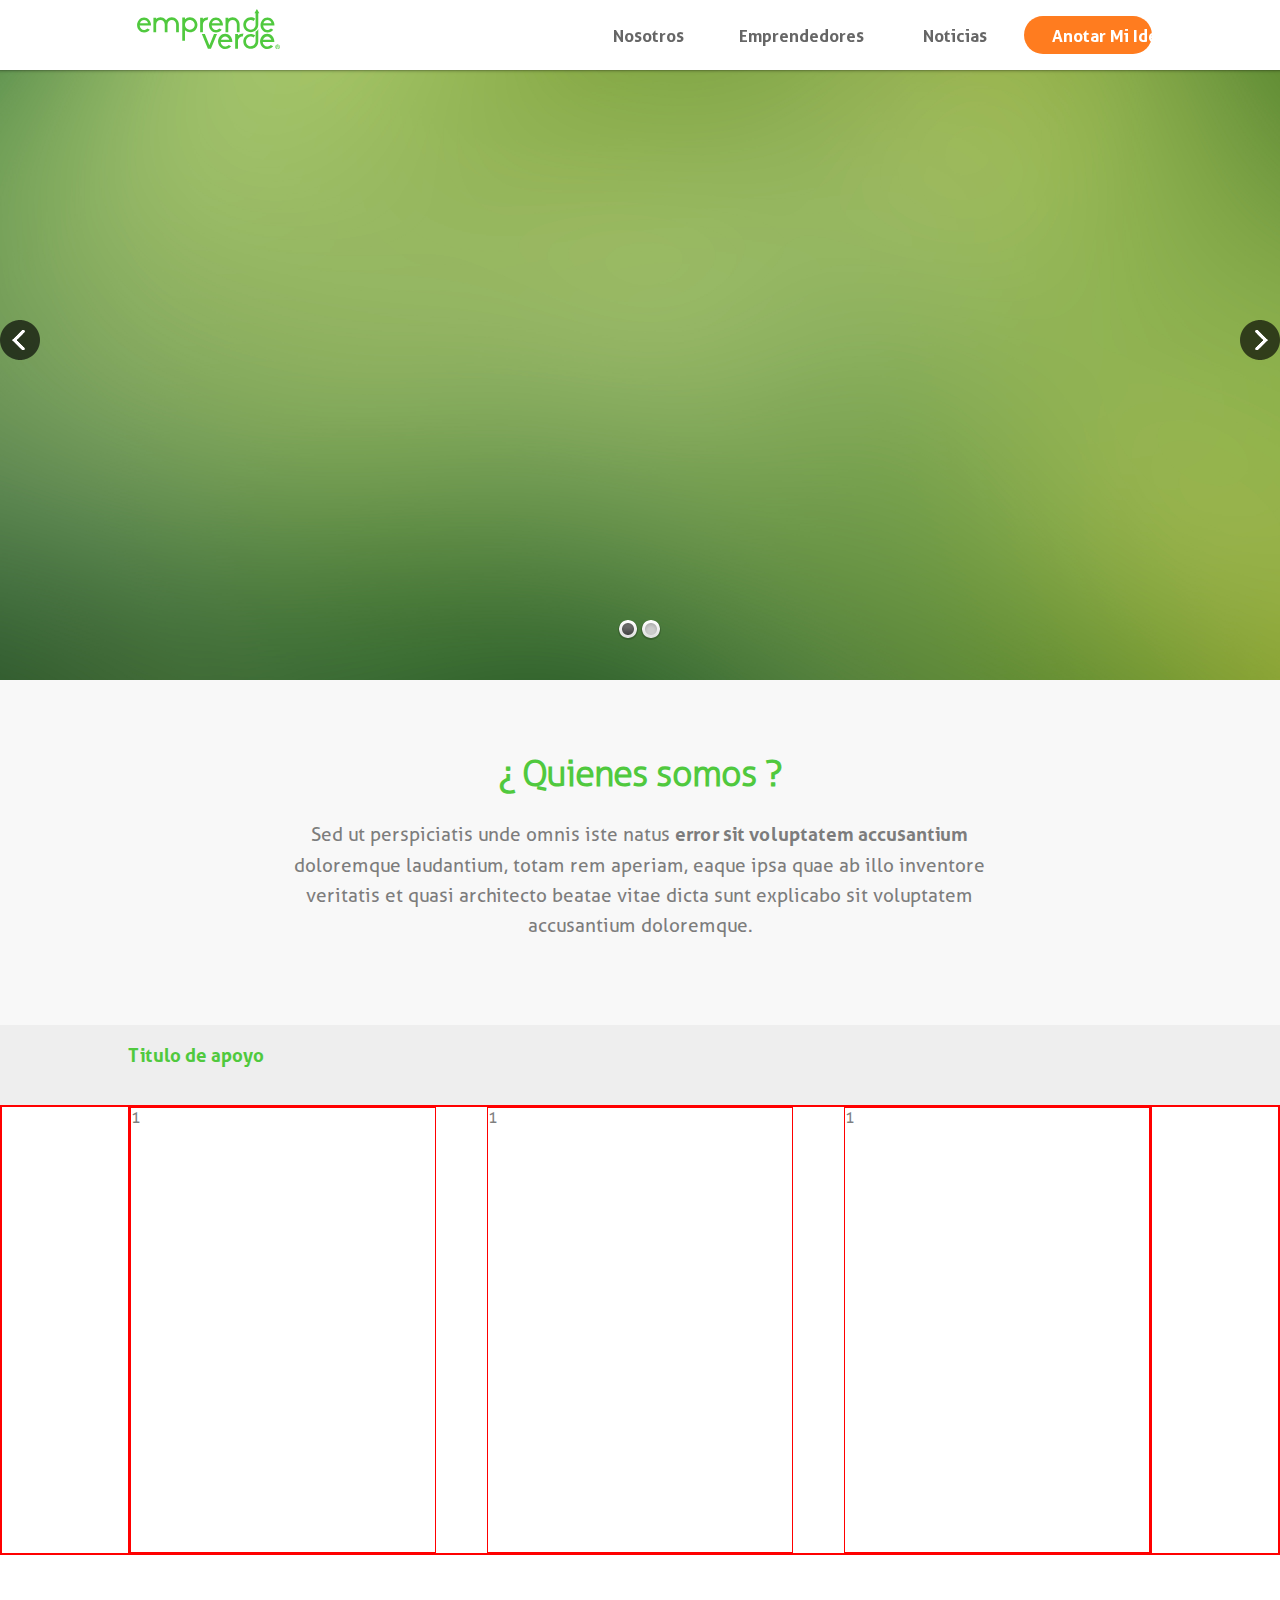
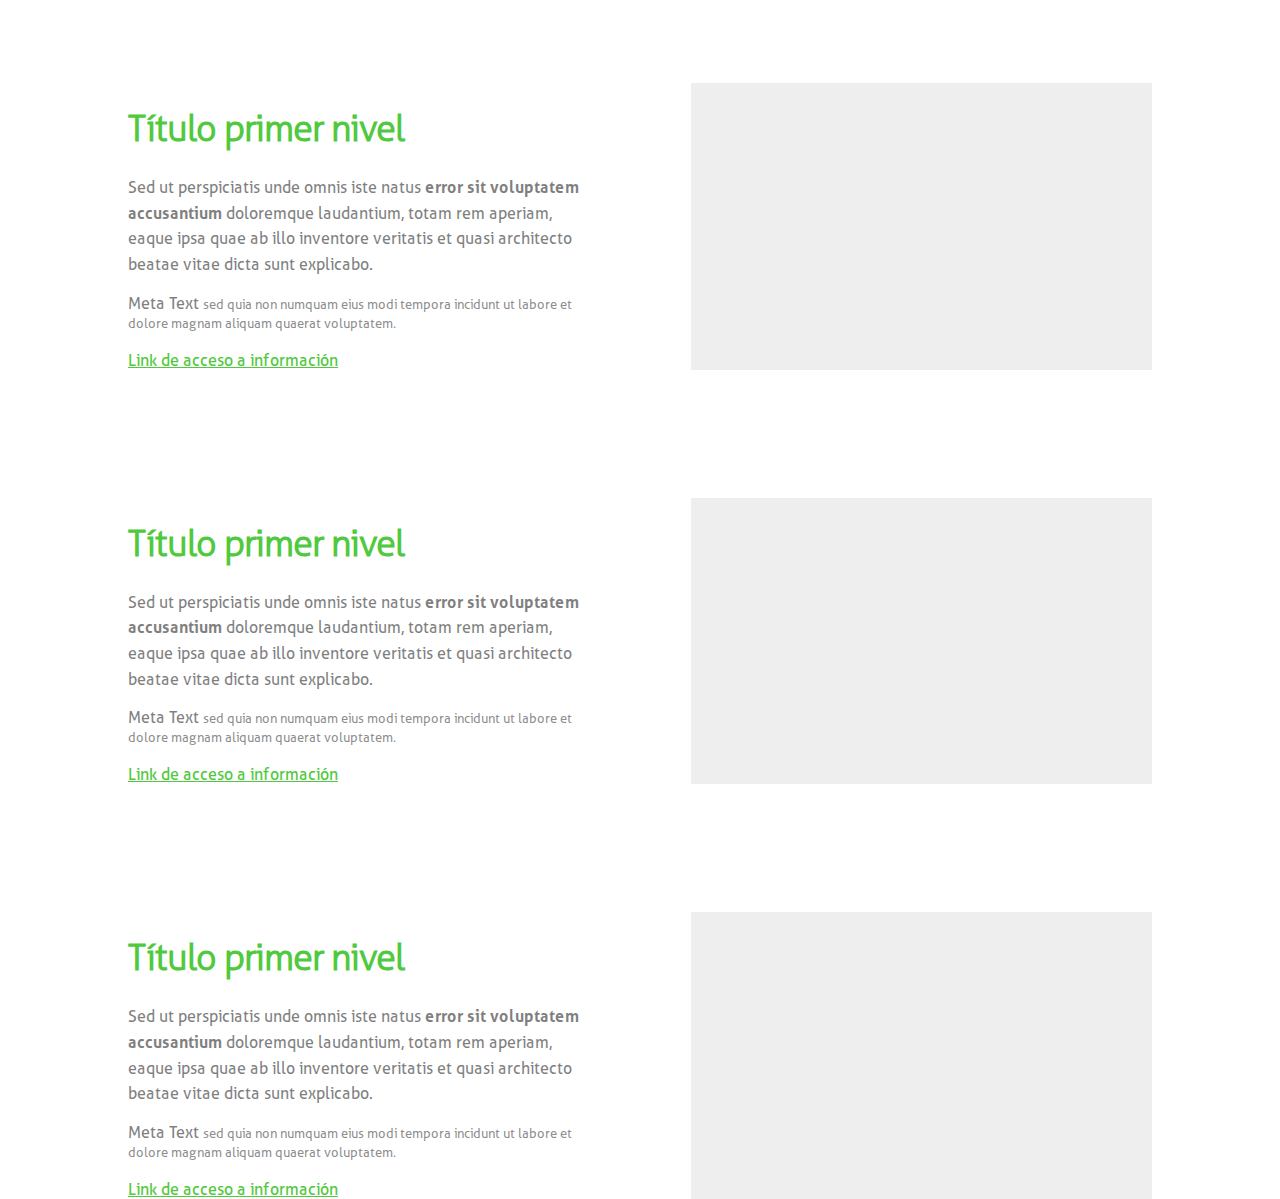
==== index.html @ fc564d9e "avances de contenido" ====
<!DOCTYPE html>
<html lang="es">
<head>
	
	<meta charset="UTF-8">

	<meta http-equiv="X-UA-Compatible" content="IE=edge" />

	<meta name="viewport" content="width=device-width,initial-scale=1">


	<title>Emprendeverde, apoyo de ideas, estudiantes universitarios</title>

	<!-- Dependencias de librerias -->
	<script type="text/javascript" src="lib/bower_components/jquery/dist/jquery.min.js"></script>

	<script type="text/javascript" src="lib/revolution_slider/examples&source/rs-plugin/js/jquery.themepunch.tools.min.js"></script>

	<script type="text/javascript" src="lib/revolution_slider/examples&source/rs-plugin/js/jquery.themepunch.revolution.min.js"></script>
	<link rel="stylesheet" type="text/css" href="lib/revolution_slider/examples&source/rs-plugin/css/settings.css">

	<!-- Importación de depencdencias de estilos -->

	<link rel="stylesheet" type="text/css" href="css/grid_flex.css">

	<link rel="stylesheet" type="text/css" href="css/styles.css">

</head>
<body>


	<!-- NAVIGATOR -->

	<nav class="layout-row">

		<div class="flex-lg-10"></div>

		<div class="flex-lg-80 layout-row justify-space-between align-start">
			

			<div class="flex-lg-20">

				<img src="img/logo-main.svg" style="width:160px;">

			</div>

			<div class="flex-lg-50" style="position: relative;">
				
				<div class="cont-nav layout-row layout-wrap justify-end">
									
						
							
							<ul class="ul layout-row layout-row justify-end align-start">

								
								<!-- Item del Nav -->
								<div class="flex-lg-30 flex-md-30 flex-sm-30">

									<li class="li"><a class="a-nav text-white" href="#">Nosotros</a>

										<!-- Lista -->
										<ul class="ul-inner">

											<li class="li-inner"><a class="a-nav" href="#">Reseña histórica</a></li>

											<li class="li-inner"><a class="a-nav" href="#">Que hacemos</a></li>

											<li class="li-inner"><a class="a-nav" href="#">Nuestros valores</a></li>

										</ul>

									</li>

								</div>


								<!-- Item del Nav -->
								<div class="flex-lg-30 flex-md-30 flex-sm-30">

									<li class="li"><a class="a-nav text-white" href="#">Emprendedores</a>

										<ul class="ul-inner">

											<li class="li-inner"><a class="a-nav" href="#">category 1</a></li>

											<li class="li-inner"><a class="a-nav" href="#">category 2</a></li>

											<li class="li-inner"><a class="a-nav" href="#">category 3</a></li>

										</ul>

									</li>

								</div>

								<!-- Item del Nav -->
								<div class="flex-lg-30 flex-md-30 flex-sm-30">

									<li class="li"><a class="a-nav text-white" href="#">Noticias</a></li>

								</div>

								<!-- Item del Nav -->
								<div class="flex-lg-25 flex-md-25 flex-sm-25" style="background: rgb(255, 124, 31);border-radius: 33px;">

									<li class="li"><a style="color: white !important;" class="a-nav text-white" href="#">Anotar mi idea</a></li>

								</div>

							</ul>
				</div>
			</div>
		</div>

		<div class="flex-lg-10"></div>
	</nav>


	<section class="fullwidthbanner-container slider-revolution">
		
		<div class="fullwidthbanner" style="position:relative">

			<ul>
				
				<!-- First-slide -->

				<li data-transition="fade">
						
					<img src="img/slides/image1.jpg" alt="">
					
					
					
					<div class="tp-caption sfr revolution-style-custom-2"
						 data-x="340"
						 data-y="240"
						 data-speed="600"
						 data-start="2000"
						 data-easing="easeOutExpo">
						 Main information important
					</div>
					
					<div class="tp-caption sfr revolution-style-custom-1 text-center"
						 data-x="380"
						 data-y="310"
						 data-speed="600"
						 data-start="3000"
						 data-easing="easeOutExpo">
						 Sed ut perspiciatis unde omnis iste natus error <br> sit voluptatem accusantium doloremque.
					</div>
					
					<div class="tp-caption sfr revolution-style-custom-1"
						 data-x="350"
						 data-y="425"
						 data-speed="600"
						 data-start="4000"
						 data-easing="easeOutExpo">
						 <a class="btn-revolution-slider" href="#">View industries</a>
					</div>
					
					<div class="tp-caption sfr revolution-style-custom-1"
						 data-x="595"
						 data-y="425"
						 data-speed="600"
						 data-start="5000"
						 data-easing="easeOutExpo">
						 <a class="btn-revolution-slider" href="#">Other services</a>
					</div>
							  
				</li>

				<!-- second slide -->

				<li data-transition="fade">
				
					<img src="img/slides/image1.jpg" alt="">
					
					<div class="tp-caption sfr revolution-style-custom-2"
						 data-x="340"
						 data-y="240"
						 data-speed="600"
						 data-start="2000"
						 data-easing="easeOutExpo">
						 Main information 2 important
					</div>
					<div class="tp-caption sfr revolution-style-custom-1 text-center"
						 data-x="380"
						 data-y="310"
						 data-speed="600"
						 data-start="3000"
						 data-easing="easeOutExpo">
						 Sed ut perspiciatis unde omnis iste natus error <br> sit voluptatem accusantium doloremque.
					</div>						
					
					<div class="tp-caption sfr revolution-style-custom"
						 data-x="500"
						 data-y="420"
						 data-speed="600"
						 data-start="3000"
						 data-easing="easeOutExpo">
						 <a class="btn-revolution-slider" href="#">Quiero saber más</a>
					</div>
						
				</li>

			</ul>
		</div>
	</section>

	<!-- SECTION 2 - QUIENES SOMOS (DESCRIPCIÓN BREVE) -->

	<section class="section1 layout-row layout-wrap">
		<div class="flex-lg-20"></div>
		<div class="flex-lg-60 text-center">
			<h1 >¿ Quienes somos ?</h1>

			<p style="font-size:19px;">Sed ut perspiciatis unde omnis iste natus <span class="text-bold">error sit voluptatem accusantium</span> doloremque laudantium, totam 
				rem aperiam, eaque ipsa quae ab illo inventore veritatis et quasi architecto beatae vitae dicta sunt explicabo sit voluptatem accusantium doloremque.</p>
		</div>
		<div class="flex-lg-20"></div>
	</section>

	<section style="height:80px; background:#eee;" class="layout-row layout-wrap">
		<div class="flex-lg-10"></div>
		<div class="flex-lg-80">
			<h3>titulo de apoyo</h3>
		</div>
		<div class="flex-lg-10"></div>
	</section>

	<!-- SECTION 3 - QUE HACEMOS -->

	<section class="section2 layout-row layout-wrap">
		<div class="flex-lg-10" style="border: 1px solid red;"></div>
		<div class="flex-lg-80 layout-row justify-space-between layout-wrap" style="border: 1px solid red;">
			<div class="flex-lg-30" style="border: 1px solid red;">
				1
			</div>
			<div class="flex-lg-30" style="border: 1px solid red;">
				1
			</div>
			<div class="flex-lg-30" style="border: 1px solid red;">
				1
			</div>
		</div>
		<div class="flex-lg-10" style="border: 1px solid red;"></div>
	</section>

	<section class="layout-row" style="margin-top:8em;margin-bottom:5em;">
	
		<div class="flex-lg-10"></div>
		
		<div class="flex-lg-80 layout-row justify-space-between">
		
			
			<div class="flex-lg-45">
			
				<h1>título primer nivel</h1>
				
				
				<p>Sed ut perspiciatis unde omnis iste natus <span class="text-bold">error sit voluptatem accusantium</span> doloremque laudantium, totam 
				rem aperiam, eaque ipsa quae ab illo inventore veritatis et quasi architecto beatae vitae dicta sunt explicabo.</p>
				

				<label>Meta Text</label>
				
				<span class="meta-text">sed quia non numquam eius modi tempora incidunt ut labore et dolore magnam aliquam quaerat voluptatem.</span>
				
				<br><br>
				<div>
				
					<a href="#">Link de acceso a información</a>
					
				</div>
				
			</div>
			
			<div class="flex-lg-45" style="background:#eee;">
			
				
			</div>
		</div>
		<div class="flex-lg-10"></div>
	</section>


	<section class="layout-row" style="margin-top:8em;margin-bottom:5em;">
	
		<div class="flex-lg-10"></div>
		
		<div class="flex-lg-80 layout-row justify-space-between">
		
			
			<div class="flex-lg-45">
			
				<h1>título primer nivel</h1>
				
				
				<p>Sed ut perspiciatis unde omnis iste natus <span class="text-bold">error sit voluptatem accusantium</span> doloremque laudantium, totam 
				rem aperiam, eaque ipsa quae ab illo inventore veritatis et quasi architecto beatae vitae dicta sunt explicabo.</p>
				

				<label>Meta Text</label>
				
				<span class="meta-text">sed quia non numquam eius modi tempora incidunt ut labore et dolore magnam aliquam quaerat voluptatem.</span>
				
				<br><br>
				<div>
				
					<a href="#">Link de acceso a información</a>
					
				</div>
				
			</div>
			
			<div class="flex-lg-45" style="background:#eee;">
			
				
			</div>
		</div>
		<div class="flex-lg-10"></div>
	</section>


	<section class="layout-row" style="margin-top:8em;margin-bottom:5em;">
	
		<div class="flex-lg-10"></div>
		
		<div class="flex-lg-80 layout-row justify-space-between">
		
			
			<div class="flex-lg-45">
			
				<h1>título primer nivel</h1>
				
				
				<p>Sed ut perspiciatis unde omnis iste natus <span class="text-bold">error sit voluptatem accusantium</span> doloremque laudantium, totam 
				rem aperiam, eaque ipsa quae ab illo inventore veritatis et quasi architecto beatae vitae dicta sunt explicabo.</p>
				

				<label>Meta Text</label>
				
				<span class="meta-text">sed quia non numquam eius modi tempora incidunt ut labore et dolore magnam aliquam quaerat voluptatem.</span>
				
				<br><br>
				<div>
				
					<a href="#">Link de acceso a información</a>
					
				</div>
				
			</div>
			
			<div class="flex-lg-45" style="background:#eee;">
			
				
			</div>
		</div>
		<div class="flex-lg-10"></div>
	</section>


	
	


	<script type="text/javascript">
 
   jQuery(document).ready(function() {
      $('.fullwidthbanner').revolution({
				delay:9000,
				startwidth:1170,
				startheight:680,
				startWithSlide:0,

				fullScreenAlignForce:"off",
				autoHeight:"off",
				minHeight:"on",

				shuffle:"off",

				onHoverStop:"on",

				thumbWidth:100,
				thumbHeight:50,
				thumbAmount:3,

				hideThumbsOnMobile:"off",
				hideNavDelayOnMobile:1500,
				hideBulletsOnMobile:"off",
				hideArrowsOnMobile:"off",
				hideThumbsUnderResoluition:0,

				hideThumbs:0,
				hideTimerBar:"off",

				keyboardNavigation:"on",

				navigationType:"bullet",
				navigationArrows:"solo",
				navigationStyle:"round",

				navigationHAlign:"center",
				navigationVAlign:"bottom",
				navigationHOffset:0,
				navigationVOffset:40,

				soloArrowLeftHalign:"left",
				soloArrowLeftValign:"center",
				soloArrowLeftHOffset:0,
				soloArrowLeftVOffset:0,

				soloArrowRightHalign:"right",
				soloArrowRightValign:"center",
				soloArrowRightHOffset:0,
				soloArrowRightVOffset:0,


				touchenabled:"off",
				swipe_velocity:"0.7",
				swipe_max_touches:"1",
				swipe_min_touches:"1",
				drag_block_vertical:"false",

				parallax:"mouse",
				parallaxBgFreeze:"on",
				parallaxLevels:[10,7,4,3,2,5,4,3,2,1],
				parallaxDisableOnMobile:"off",

				stopAtSlide:-1,
				stopAfterLoops:-1,
				hideCaptionAtLimit:0,
				hideAllCaptionAtLilmit:0,
				hideSliderAtLimit:0,

				dottedOverlay:"none",

				spinned:"spinner4",

				fullWidth:"off",
				forceFullWidth:"off",
				fullScreen:"off",
				fullScreenOffsetContainer:"#topheader-to-offset",
				fullScreenOffset:"0px",

				panZoomDisableOnMobile:"off",

				simplifyAll:"off",

				shadow:0
 		});
   });
 
</script>
</body>
</html>
---- lib/revolution_slider/examples&source/rs-plugin/css/settings.css ----
/*-----------------------------------------------------------------------------

	-	Revolution Slider 4.1 Captions -

		Screen Stylesheet

version:   	1.4.5
date:      	27/11/13
author:		themepunch
email:     	info@themepunch.com
website:   	http://www.themepunch.com
-----------------------------------------------------------------------------*/



/*************************
	-	CAPTIONS	-
**************************/

.tp-static-layers	{	position:absolute; z-index:505; top:0px;left:0px}

.tp-hide-revslider,.tp-caption.tp-hidden-caption	{	visibility:hidden !important; display:none !important}


.tp-caption { z-index:1; white-space:nowrap}

.tp-caption-demo .tp-caption	{	position:relative !important; display:inline-block; margin-bottom:10px; margin-right:20px !important}


.tp-caption.whitedivider3px {

	color: #000000;
	text-shadow: none;
	background-color: rgb(255, 255, 255);
	background-color: rgba(255, 255, 255, 1);
	text-decoration: none;
	min-width: 408px;
	min-height: 3px;
	background-position: initial initial;
	background-repeat: initial initial;
	border-width: 0px;
	border-color: #000000;
	border-style: none;
}


.tp-caption.finewide_large_white {
color:#ffffff;
text-shadow:none;
font-size:60px;
line-height:60px;
font-weight:300;
font-family:"Open Sans", sans-serif;
background-color:transparent;
text-decoration:none;
text-transform:uppercase;
letter-spacing:8px;
border-width:0px;
border-color:rgb(0, 0, 0);
border-style:none;
}

.tp-caption.whitedivider3px {
color:#000000;
text-shadow:none;
background-color:rgb(255, 255, 255);
background-color:rgba(255, 255, 255, 1);
text-decoration:none;
font-size:0px;
line-height:0;
min-width:468px;
min-height:3px;
border-width:0px;
border-color:rgb(0, 0, 0);
border-style:none;
}

.tp-caption.finewide_medium_white {
color:#ffffff;
text-shadow:none;
font-size:37px;
line-height:37px;
font-weight:300;
font-family:"Open Sans", sans-serif;
background-color:transparent;
text-decoration:none;
text-transform:uppercase;
letter-spacing:5px;
border-width:0px;
border-color:rgb(0, 0, 0);
border-style:none;
}

.tp-caption.boldwide_small_white {
font-size:25px;
line-height:25px;
font-weight:800;
font-family:"Open Sans", sans-serif;
color:rgb(255, 255, 255);
text-decoration:none;
background-color:transparent;
text-shadow:none;
text-transform:uppercase;
letter-spacing:5px;
border-width:0px;
border-color:rgb(0, 0, 0);
border-style:none;
}

.tp-caption.whitedivider3px_vertical {
color:#000000;
text-shadow:none;
background-color:rgb(255, 255, 255);
background-color:rgba(255, 255, 255, 1);
text-decoration:none;
font-size:0px;
line-height:0;
min-width:3px;
min-height:130px;
border-width:0px;
border-color:rgb(0, 0, 0);
border-style:none;
}

.tp-caption.finewide_small_white {
color:#ffffff;
text-shadow:none;
font-size:25px;
line-height:25px;
font-weight:300;
font-family:"Open Sans", sans-serif;
background-color:transparent;
text-decoration:none;
text-transform:uppercase;
letter-spacing:5px;
border-width:0px;
border-color:rgb(0, 0, 0);
border-style:none;
}

.tp-caption.finewide_verysmall_white_mw {
font-size:13px;
line-height:25px;
font-weight:400;
font-family:"Open Sans", sans-serif;
color:#ffffff;
text-decoration:none;
background-color:transparent;
text-shadow:none;
text-transform:uppercase;
letter-spacing:5px;
max-width:470px;
white-space:normal !important;
border-width:0px;
border-color:rgb(0, 0, 0);
border-style:none;
}

.tp-caption.lightgrey_divider {
text-decoration:none;
background-color:rgb(235, 235, 235);
background-color:rgba(235, 235, 235, 1);
width:370px;
height:3px;
background-position:initial initial;
background-repeat:initial initial;
border-width:0px;
border-color:rgb(34, 34, 34);
border-style:none;
}

.tp-caption.finewide_large_white {
color: #FFF;
text-shadow: none;
font-size: 60px;
line-height: 60px;
font-weight: 300;
font-family: "Open Sans", sans-serif;
background-color: rgba(0, 0, 0, 0);
text-decoration: none;
text-transform: uppercase;
letter-spacing: 8px;
border-width: 0px;
border-color: #000;
border-style: none;
}

.tp-caption.finewide_medium_white {
color: #FFF;
text-shadow: none;
font-size: 34px;
line-height: 34px;
font-weight: 300;
font-family: "Open Sans", sans-serif;
background-color: rgba(0, 0, 0, 0);
text-decoration: none;
text-transform: uppercase;
letter-spacing: 5px;
border-width: 0px;
border-color: #000;
border-style: none;
}

.tp-caption.huge_red {
position:absolute;
color:rgb(223,75,107);
font-weight:400;
font-size:150px;
line-height:130px;
font-family: 'Oswald', sans-serif;
margin:0px;
border-width:0px;
border-style:none;
white-space:nowrap;
background-color:rgb(45,49,54);
padding:0px;
}

.tp-caption.middle_yellow {
position:absolute;
color:rgb(251,213,114);
font-weight:600;
font-size:50px;
line-height:50px;
font-family: 'Open Sans', sans-serif;
margin:0px;
border-width:0px;
border-style:none;
white-space:nowrap;
}

.tp-caption.huge_thin_yellow {
	position:absolute;
color:rgb(251,213,114);
font-weight:300;
font-size:90px;
line-height:90px;
font-family: 'Open Sans', sans-serif;
margin:0px;
letter-spacing: 20px;
border-width:0px;
border-style:none;
white-space:nowrap;
}

.tp-caption.big_dark {
position:absolute;
color:#333;
font-weight:700;
font-size:70px;
line-height:70px;
font-family:"Open Sans";
margin:0px;
border-width:0px;
border-style:none;
white-space:nowrap;
}

.tp-caption.medium_dark {
position:absolute;
color:#333;
font-weight:300;
font-size:40px;
line-height:40px;
font-family:"Open Sans";
margin:0px;
letter-spacing: 5px;
border-width:0px;
border-style:none;
white-space:nowrap;
}


.tp-caption.medium_grey {
position:absolute;
color:#fff;
text-shadow:0px 2px 5px rgba(0, 0, 0, 0.5);
font-weight:700;
font-size:20px;
line-height:20px;
font-family:Arial;
padding:2px 4px;
margin:0px;
border-width:0px;
border-style:none;
background-color:#888;
white-space:nowrap;
}

.tp-caption.small_text {
position:absolute;
color:#fff;
text-shadow:0px 2px 5px rgba(0, 0, 0, 0.5);
font-weight:700;
font-size:14px;
line-height:20px;
font-family:Arial;
margin:0px;
border-width:0px;
border-style:none;
white-space:nowrap;
}

.tp-caption.medium_text {
position:absolute;
color:#fff;
text-shadow:0px 2px 5px rgba(0, 0, 0, 0.5);
font-weight:700;
font-size:20px;
line-height:20px;
font-family:Arial;
margin:0px;
border-width:0px;
border-style:none;
white-space:nowrap;
}


.tp-caption.large_bold_white_25 {
font-size:55px;
line-height:65px;
font-weight:700;
font-family:"Open Sans";
color:#fff;
text-decoration:none;
background-color:transparent;
text-align:center;
text-shadow:#000 0px 5px 10px;
border-width:0px;
border-color:rgb(255, 255, 255);
border-style:none;
}

.tp-caption.medium_text_shadow {
font-size:25px;
line-height:25px;
font-weight:600;
font-family:"Open Sans";
color:#fff;
text-decoration:none;
background-color:transparent;
text-align:center;
text-shadow:#000 0px 5px 10px;
border-width:0px;
border-color:rgb(255, 255, 255);
border-style:none;
}

.tp-caption.large_text {
position:absolute;
color:#fff;
text-shadow:0px 2px 5px rgba(0, 0, 0, 0.5);
font-weight:700;
font-size:40px;
line-height:40px;
font-family:Arial;
margin:0px;
border-width:0px;
border-style:none;
white-space:nowrap;
}

.tp-caption.medium_bold_grey {
font-size:30px;
line-height:30px;
font-weight:800;
font-family:"Open Sans";
color:rgb(102, 102, 102);
text-decoration:none;
background-color:transparent;
text-shadow:none;
margin:0px;
padding:1px 4px 0px;
border-width:0px;
border-color:rgb(255, 214, 88);
border-style:none;
}

.tp-caption.very_large_text {
position:absolute;
color:#fff;
text-shadow:0px 2px 5px rgba(0, 0, 0, 0.5);
font-weight:700;
font-size:60px;
line-height:60px;
font-family:Arial;
margin:0px;
border-width:0px;
border-style:none;
white-space:nowrap;
letter-spacing:-2px;
}

.tp-caption.very_big_white {
position:absolute;
color:#fff;
text-shadow:none;
font-weight:800;
font-size:60px;
line-height:60px;
font-family:Arial;
margin:0px;
border-width:0px;
border-style:none;
white-space:nowrap;
padding:0px 4px;
padding-top:1px;
background-color:#000;
}

.tp-caption.very_big_black {
position:absolute;
color:#000;
text-shadow:none;
font-weight:700;
font-size:60px;
line-height:60px;
font-family:Arial;
margin:0px;
border-width:0px;
border-style:none;
white-space:nowrap;
padding:0px 4px;
padding-top:1px;
background-color:#fff;
}

.tp-caption.modern_medium_fat {
position:absolute;
color:#000;
text-shadow:none;
font-weight:800;
font-size:24px;
line-height:20px;
font-family:"Open Sans", sans-serif;
margin:0px;
border-width:0px;
border-style:none;
white-space:nowrap;
}

.tp-caption.modern_medium_fat_white {
position:absolute;
color:#fff;
text-shadow:none;
font-weight:800;
font-size:24px;
line-height:20px;
font-family:"Open Sans", sans-serif;
margin:0px;
border-width:0px;
border-style:none;
white-space:nowrap;
}

.tp-caption.modern_medium_light {
position:absolute;
color:#000;
text-shadow:none;
font-weight:300;
font-size:24px;
line-height:20px;
font-family:"Open Sans", sans-serif;
margin:0px;
border-width:0px;
border-style:none;
white-space:nowrap;
}

.tp-caption.modern_big_bluebg {
position:absolute;
color:#fff;
text-shadow:none;
font-weight:800;
font-size:30px;
line-height:36px;
font-family:"Open Sans", sans-serif;
padding:3px 10px;
margin:0px;
border-width:0px;
border-style:none;
background-color:#4e5b6c;
letter-spacing:0;
}

.tp-caption.modern_big_redbg {
position:absolute;
color:#fff;
text-shadow:none;
font-weight:300;
font-size:30px;
line-height:36px;
font-family:"Open Sans", sans-serif;
padding:3px 10px;
padding-top:1px;
margin:0px;
border-width:0px;
border-style:none;
background-color:#de543e;
letter-spacing:0;
}

.tp-caption.modern_small_text_dark {
position:absolute;
color:#555;
text-shadow:none;
font-size:14px;
line-height:22px;
font-family:Arial;
margin:0px;
border-width:0px;
border-style:none;
white-space:nowrap;
}

.tp-caption.boxshadow {
-moz-box-shadow:0px 0px 20px rgba(0, 0, 0, 0.5);
-webkit-box-shadow:0px 0px 20px rgba(0, 0, 0, 0.5);
box-shadow:0px 0px 20px rgba(0, 0, 0, 0.5);
}

.tp-caption.black {
color:#000;
text-shadow:none;
}

.tp-caption.noshadow {
text-shadow:none;
}

.tp-caption a {
color:#ff7302;
text-shadow:none;
-webkit-transition:all 0.2s ease-out;
-moz-transition:all 0.2s ease-out;
-o-transition:all 0.2s ease-out;
-ms-transition:all 0.2s ease-out;
}

.tp-caption a:hover {
color:#ffa902;
}

.tp-caption.thinheadline_dark {
position:absolute;
color:rgba(0,0,0,0.85);
text-shadow:none;
font-weight:300;
font-size:30px;
line-height:30px;
font-family:"Open Sans";
background-color:transparent;
}

.tp-caption.thintext_dark {
position:absolute;
color:rgba(0,0,0,0.85);
text-shadow:none;
font-weight:300;
font-size:16px;
line-height:26px;
font-family:"Open Sans";
background-color:transparent;
}

.tp-caption.medium_bg_red a {
	color: #fff;
    text-decoration: none;
}

.tp-caption.medium_bg_red a:hover {
	color: #fff;
    text-decoration: underline;
}

.tp-caption.smoothcircle {
font-size:30px;
line-height:75px;
font-weight:800;
font-family:"Open Sans";
color:rgb(255, 255, 255);
text-decoration:none;
background-color:rgb(0, 0, 0);
background-color:rgba(0, 0, 0, 0.498039);
padding:50px 25px;
text-align:center;
border-radius:500px 500px 500px 500px;
border-width:0px;
border-color:rgb(0, 0, 0);
border-style:none;
}

.tp-caption.largeblackbg {
font-size:50px;
line-height:70px;
font-weight:300;
font-family:"Open Sans";
color:rgb(255, 255, 255);
text-decoration:none;
background-color:rgb(0, 0, 0);
padding:0px 20px 5px;
text-shadow:none;
border-width:0px;
border-color:rgb(255, 255, 255);
border-style:none;
}

.tp-caption.largepinkbg {
position:absolute;
color:#fff;
text-shadow:none;
font-weight:300;
font-size:50px;
line-height:70px;
font-family:"Open Sans";
background-color:#db4360;
padding:0px 20px;
-webkit-border-radius:0px;
-moz-border-radius:0px;
border-radius:0px;
}

.tp-caption.largewhitebg {
position:absolute;
color:#000;
text-shadow:none;
font-weight:300;
font-size:50px;
line-height:70px;
font-family:"Open Sans";
background-color:#fff;
padding:0px 20px;
-webkit-border-radius:0px;
-moz-border-radius:0px;
border-radius:0px;
}

.tp-caption.largegreenbg {
position:absolute;
color:#fff;
text-shadow:none;
font-weight:300;
font-size:50px;
line-height:70px;
font-family:"Open Sans";
background-color:#67ae73;
padding:0px 20px;
-webkit-border-radius:0px;
-moz-border-radius:0px;
border-radius:0px;
}

.tp-caption.excerpt {
font-size:36px;
line-height:36px;
font-weight:700;
font-family:Arial;
color:#ffffff;
text-decoration:none;
background-color:rgba(0, 0, 0, 1);
text-shadow:none;
margin:0px;
letter-spacing:-1.5px;
padding:1px 4px 0px 4px;
width:150px;
white-space:normal !important;
height:auto;
border-width:0px;
border-color:rgb(255, 255, 255);
border-style:none;
}

.tp-caption.large_bold_grey {
font-size:60px;
line-height:60px;
font-weight:800;
font-family:"Open Sans";
color:rgb(102, 102, 102);
text-decoration:none;
background-color:transparent;
text-shadow:none;
margin:0px;
padding:1px 4px 0px;
border-width:0px;
border-color:rgb(255, 214, 88);
border-style:none;
}

.tp-caption.medium_thin_grey {
font-size:34px;
line-height:30px;
font-weight:300;
font-family:"Open Sans";
color:rgb(102, 102, 102);
text-decoration:none;
background-color:transparent;
padding:1px 4px 0px;
text-shadow:none;
margin:0px;
border-width:0px;
border-color:rgb(255, 214, 88);
border-style:none;
}

.tp-caption.small_thin_grey {
font-size:18px;
line-height:26px;
font-weight:300;
font-family:"Open Sans";
color:rgb(117, 117, 117);
text-decoration:none;
background-color:transparent;
padding:1px 4px 0px;
text-shadow:none;
margin:0px;
border-width:0px;
border-color:rgb(255, 214, 88);
border-style:none;
}

.tp-caption.lightgrey_divider {
text-decoration:none;
background-color:rgba(235, 235, 235, 1);
width:370px;
height:3px;
background-position:initial initial;
background-repeat:initial initial;
border-width:0px;
border-color:rgb(34, 34, 34);
border-style:none;
}

.tp-caption.large_bold_darkblue {
font-size:58px;
line-height:60px;
font-weight:800;
font-family:"Open Sans";
color:rgb(52, 73, 94);
text-decoration:none;
background-color:transparent;
border-width:0px;
border-color:rgb(255, 214, 88);
border-style:none;
}

.tp-caption.medium_bg_darkblue {
font-size:20px;
line-height:20px;
font-weight:800;
font-family:"Open Sans";
color:rgb(255, 255, 255);
text-decoration:none;
background-color:rgb(52, 73, 94);
padding:10px;
border-width:0px;
border-color:rgb(255, 214, 88);
border-style:none;
}

.tp-caption.medium_bold_red {
font-size:24px;
line-height:30px;
font-weight:800;
font-family:"Open Sans";
color:rgb(227, 58, 12);
text-decoration:none;
background-color:transparent;
padding:0px;
border-width:0px;
border-color:rgb(255, 214, 88);
border-style:none;
}

.tp-caption.medium_light_red {
font-size:21px;
line-height:26px;
font-weight:300;
font-family:"Open Sans";
color:rgb(227, 58, 12);
text-decoration:none;
background-color:transparent;
padding:0px;
border-width:0px;
border-color:rgb(255, 214, 88);
border-style:none;
}

.tp-caption.medium_bg_red {
font-size:20px;
line-height:20px;
font-weight:800;
font-family:"Open Sans";
color:rgb(255, 255, 255);
text-decoration:none;
background-color:rgb(227, 58, 12);
padding:10px;
border-width:0px;
border-color:rgb(255, 214, 88);
border-style:none;
}

.tp-caption.medium_bold_orange {
font-size:24px;
line-height:30px;
font-weight:800;
font-family:"Open Sans";
color:rgb(243, 156, 18);
text-decoration:none;
background-color:transparent;
border-width:0px;
border-color:rgb(255, 214, 88);
border-style:none;
}

.tp-caption.medium_bg_orange {
font-size:20px;
line-height:20px;
font-weight:800;
font-family:"Open Sans";
color:rgb(255, 255, 255);
text-decoration:none;
background-color:rgb(243, 156, 18);
padding:10px;
border-width:0px;
border-color:rgb(255, 214, 88);
border-style:none;
}

.tp-caption.grassfloor {
text-decoration:none;
background-color:rgba(160, 179, 151, 1);
width:4000px;
height:150px;
border-width:0px;
border-color:rgb(34, 34, 34);
border-style:none;
}

.tp-caption.large_bold_white {
font-size:58px;
line-height:60px;
font-weight:800;
font-family:"Open Sans";
color:rgb(255, 255, 255);
text-decoration:none;
background-color:transparent;
border-width:0px;
border-color:rgb(255, 214, 88);
border-style:none;
}

.tp-caption.medium_light_white {
font-size:30px;
line-height:36px;
font-weight:300;
font-family:"Open Sans";
color:rgb(255, 255, 255);
text-decoration:none;
background-color:transparent;
padding:0px;
border-width:0px;
border-color:rgb(255, 214, 88);
border-style:none;
}

.tp-caption.mediumlarge_light_white {
font-size:34px;
line-height:40px;
font-weight:300;
font-family:"Open Sans";
color:rgb(255, 255, 255);
text-decoration:none;
background-color:transparent;
padding:0px;
border-width:0px;
border-color:rgb(255, 214, 88);
border-style:none;
}

.tp-caption.mediumlarge_light_white_center {
font-size:34px;
line-height:40px;
font-weight:300;
font-family:"Open Sans";
color:#ffffff;
text-decoration:none;
background-color:transparent;
padding:0px 0px 0px 0px;
text-align:center;
border-width:0px;
border-color:rgb(255, 214, 88);
border-style:none;
}

.tp-caption.medium_bg_asbestos {
font-size:20px;
line-height:20px;
font-weight:800;
font-family:"Open Sans";
color:rgb(255, 255, 255);
text-decoration:none;
background-color:rgb(127, 140, 141);
padding:10px;
border-width:0px;
border-color:rgb(255, 214, 88);
border-style:none;
}

.tp-caption.medium_light_black {
font-size:30px;
line-height:36px;
font-weight:300;
font-family:"Open Sans";
color:rgb(0, 0, 0);
text-decoration:none;
background-color:transparent;
padding:0px;
border-width:0px;
border-color:rgb(255, 214, 88);
border-style:none;
}

.tp-caption.large_bold_black {
font-size:58px;
line-height:60px;
font-weight:800;
font-family:"Open Sans";
color:rgb(0, 0, 0);
text-decoration:none;
background-color:transparent;
border-width:0px;
border-color:rgb(255, 214, 88);
border-style:none;
}

.tp-caption.mediumlarge_light_darkblue {
font-size:34px;
line-height:40px;
font-weight:300;
font-family:"Open Sans";
color:rgb(52, 73, 94);
text-decoration:none;
background-color:transparent;
padding:0px;
border-width:0px;
border-color:rgb(255, 214, 88);
border-style:none;
}

.tp-caption.small_light_white {
font-size:17px;
line-height:28px;
font-weight:300;
font-family:"Open Sans";
color:rgb(255, 255, 255);
text-decoration:none;
background-color:transparent;
padding:0px;
border-width:0px;
border-color:rgb(255, 214, 88);
border-style:none;
}

.tp-caption.roundedimage {
border-width:0px;
border-color:rgb(34, 34, 34);
border-style:none;
}

.tp-caption.large_bg_black {
font-size:40px;
line-height:40px;
font-weight:800;
font-family:"Open Sans";
color:rgb(255, 255, 255);
text-decoration:none;
background-color:rgb(0, 0, 0);
padding:10px 20px 15px;
border-width:0px;
border-color:rgb(255, 214, 88);
border-style:none;
}

.tp-caption.mediumwhitebg {
font-size:30px;
line-height:30px;
font-weight:300;
font-family:"Open Sans";
color:rgb(0, 0, 0);
text-decoration:none;
background-color:rgb(255, 255, 255);
padding:5px 15px 10px;
text-shadow:none;
border-width:0px;
border-color:rgb(0, 0, 0);
border-style:none;
}

.tp-caption.medium_bg_orange_new1 {
font-size:20px;
line-height:20px;
font-weight:800;
font-family:"Open Sans";
color:rgb(255, 255, 255);
text-decoration:none;
background-color:rgb(243, 156, 18);
padding:10px;
border-width:0px;
border-color:rgb(255, 214, 88);
border-style:none;
}



.tp-caption.boxshadow{
		-moz-box-shadow: 0px 0px 20px rgba(0, 0, 0, 0.5);
		-webkit-box-shadow: 0px 0px 20px rgba(0, 0, 0, 0.5);
		box-shadow: 0px 0px 20px rgba(0, 0, 0, 0.5);
	}

.tp-caption.black{
		color: #000;
		text-shadow: none;
		font-weight: 300;
		font-size: 19px;
		line-height: 19px;
		font-family: 'Open Sans', sans;
	}

.tp-caption.noshadow {
		text-shadow: none;
	}


.tp_inner_padding	{	box-sizing:border-box;
						-webkit-box-sizing:border-box;
						-moz-box-sizing:border-box;
						max-height:none !important;	}


/*.tp-caption			{	transform:none !important}*/


/*********************************
	-	SPECIAL TP CAPTIONS -
**********************************/
.tp-caption .frontcorner		{
										width: 0;
										height: 0;
										border-left: 40px solid transparent;
										border-right: 0px solid transparent;
										border-top: 40px solid #00A8FF;
										position: absolute;left:-40px;top:0px;
									}

.tp-caption .backcorner		{
										width: 0;
										height: 0;
										border-left: 0px solid transparent;
										border-right: 40px solid transparent;
										border-bottom: 40px solid #00A8FF;
										position: absolute;right:0px;top:0px;
									}

.tp-caption .frontcornertop		{
										width: 0;
										height: 0;
										border-left: 40px solid transparent;
										border-right: 0px solid transparent;
										border-bottom: 40px solid #00A8FF;
										position: absolute;left:-40px;top:0px;
									}

.tp-caption .backcornertop		{
										width: 0;
										height: 0;
										border-left: 0px solid transparent;
										border-right: 40px solid transparent;
										border-top: 40px solid #00A8FF;
										position: absolute;right:0px;top:0px;
									}


/***********************************************
	-	SPECIAL ALTERNATIVE IMAGE SETTINGS	-
***********************************************/

img.tp-slider-alternative-image	{	width:100%; height:auto;}

/******************************
	-	BUTTONS	-
*******************************/

.tp-simpleresponsive .button				{	padding:6px 13px 5px; border-radius: 3px; -moz-border-radius: 3px; -webkit-border-radius: 3px; height:30px;
												cursor:pointer;
												color:#fff !important; text-shadow:0px 1px 1px rgba(0, 0, 0, 0.6) !important; font-size:15px; line-height:45px !important;
												background:url(../images/gradient/g30.png) repeat-x top; font-family: arial, sans-serif; font-weight: bold; letter-spacing: -1px;
											}

.tp-simpleresponsive  .button.big			{	color:#fff; text-shadow:0px 1px 1px rgba(0, 0, 0, 0.6); font-weight:bold; padding:9px 20px; font-size:19px;  line-height:57px !important; background:url(../images/gradient/g40.png) repeat-x top}


.tp-simpleresponsive  .purchase:hover,
.tp-simpleresponsive  .button:hover,
.tp-simpleresponsive  .button.big:hover		{	background-position:bottom, 15px 11px}



	@media only screen and (min-width: 768px) and (max-width: 959px) {

	 }



	@media only screen and (min-width: 480px) and (max-width: 767px) {
		.tp-simpleresponsive  .button	{	padding:4px 8px 3px; line-height:25px !important; font-size:11px !important;font-weight:normal;	}
		.tp-simpleresponsive  a.button { -webkit-transition: none; -moz-transition: none; -o-transition: none; -ms-transition: none;	 }


	}

    @media only screen and (min-width: 0px) and (max-width: 479px) {
		.tp-simpleresponsive  .button	{	padding:2px 5px 2px; line-height:20px !important; font-size:10px !important}
		.tp-simpleresponsive  a.button { -webkit-transition: none; -moz-transition: none; -o-transition: none; -ms-transition: none;	 }
	}





/*	BUTTON COLORS	*/



.tp-simpleresponsive  .button.green, .tp-simpleresponsive  .button:hover.green,
.tp-simpleresponsive  .purchase.green, .tp-simpleresponsive  .purchase:hover.green			{ background-color:#21a117; -webkit-box-shadow:  0px 3px 0px 0px #104d0b;        -moz-box-shadow:   0px 3px 0px 0px #104d0b;        box-shadow:   0px 3px 0px 0px #104d0b;  }


.tp-simpleresponsive  .button.blue, .tp-simpleresponsive  .button:hover.blue,
.tp-simpleresponsive  .purchase.blue, .tp-simpleresponsive  .purchase:hover.blue			{ background-color:#1d78cb; -webkit-box-shadow:  0px 3px 0px 0px #0f3e68;        -moz-box-shadow:   0px 3px 0px 0px #0f3e68;        box-shadow:   0px 3px 0px 0px #0f3e68}


.tp-simpleresponsive  .button.red, .tp-simpleresponsive  .button:hover.red,
.tp-simpleresponsive  .purchase.red, .tp-simpleresponsive  .purchase:hover.red				{ background-color:#cb1d1d; -webkit-box-shadow:  0px 3px 0px 0px #7c1212;        -moz-box-shadow:   0px 3px 0px 0px #7c1212;        box-shadow:   0px 3px 0px 0px #7c1212}

.tp-simpleresponsive  .button.orange, .tp-simpleresponsive  .button:hover.orange,
.tp-simpleresponsive  .purchase.orange, .tp-simpleresponsive  .purchase:hover.orange		{ background-color:#ff7700; -webkit-box-shadow:  0px 3px 0px 0px #a34c00;        -moz-box-shadow:   0px 3px 0px 0px #a34c00;        box-shadow:   0px 3px 0px 0px #a34c00}

.tp-simpleresponsive  .button.darkgrey, .tp-simpleresponsive  .button.grey,
.tp-simpleresponsive  .button:hover.darkgrey, .tp-simpleresponsive  .button:hover.grey,
.tp-simpleresponsive  .purchase.darkgrey, .tp-simpleresponsive  .purchase:hover.darkgrey	{ background-color:#555; -webkit-box-shadow:  0px 3px 0px 0px #222;        -moz-box-shadow:   0px 3px 0px 0px #222;        box-shadow:   0px 3px 0px 0px #222}

.tp-simpleresponsive  .button.lightgrey, .tp-simpleresponsive  .button:hover.lightgrey,
.tp-simpleresponsive  .purchase.lightgrey, .tp-simpleresponsive  .purchase:hover.lightgrey	{ background-color:#888; -webkit-box-shadow:  0px 3px 0px 0px #555;        -moz-box-shadow:   0px 3px 0px 0px #555;        box-shadow:   0px 3px 0px 0px #555}



/****************************************************************

	-	SET THE ANIMATION EVEN MORE SMOOTHER ON ANDROID   -

******************************************************************/

/*.tp-simpleresponsive				{	-webkit-perspective: 1500px;
										-moz-perspective: 1500px;
										-o-perspective: 1500px;
										-ms-perspective: 1500px;
										perspective: 1500px;
									}*/




/**********************************************
	-	FULLSCREEN AND FULLWIDHT CONTAINERS	-
**********************************************/

.fullscreen-container {
		width:100%;
		position:relative;
		padding:0;
}



.fullwidthbanner-container{
	width:100%;
	position:relative;
	padding:0;
	overflow:hidden;
}

.fullwidthbanner-container .fullwidthbanner{
	width:100%;
	position:relative;
}



/************************************************
	  - SOME CAPTION MODIFICATION AT START  -
*************************************************/
.tp-simpleresponsive .caption,
.tp-simpleresponsive .tp-caption {
	/*-ms-filter: "progid:DXImageTransform.Microsoft.Alpha(Opacity=0)";		-moz-opacity: 0;	-khtml-opacity: 0;	opacity: 0; */
	position:absolute;visibility: hidden;
	-webkit-font-smoothing: antialiased !important;
}


.tp-simpleresponsive img	{	max-width:none}



/******************************
	-	IE8 HACKS	-
*******************************/
.noFilterClass {
	filter:none !important;
}


/******************************
	-	SHADOWS		-
******************************/
.tp-bannershadow  {
		position:absolute;

		margin-left:auto;
		margin-right:auto;
		-moz-user-select: none;
        -khtml-user-select: none;
        -webkit-user-select: none;
        -o-user-select: none;
	}

.tp-bannershadow.tp-shadow1 {	background:url(../assets/shadow1.png) no-repeat; background-size:100% 100%; width:890px; height:60px; bottom:-60px}
.tp-bannershadow.tp-shadow2 {	background:url(../assets/shadow2.png) no-repeat; background-size:100% 100%; width:890px; height:60px;bottom:-60px}
.tp-bannershadow.tp-shadow3 {	background:url(../assets/shadow3.png) no-repeat; background-size:100% 100%; width:890px; height:60px;bottom:-60px}


/********************************
	-	FULLSCREEN VIDEO	-
*********************************/
.caption.fullscreenvideo {	left:0px; top:0px; position:absolute;width:100%;height:100%}
.caption.fullscreenvideo iframe,
.caption.fullscreenvideo video	{ width:100% !important; height:100% !important; display: none}

.tp-caption.fullscreenvideo	{	left:0px; top:0px; position:absolute;width:100%;height:100%}


.tp-caption.fullscreenvideo iframe,
.tp-caption.fullscreenvideo iframe video	{ width:100% !important; height:100% !important; display: none}


.fullcoveredvideo video,
.fullscreenvideo video					{	background: #000}

.fullcoveredvideo .tp-poster		{	background-position: center center;background-size: cover;width:100%;height:100%;top:0px;left:0px}

.html5vid.videoisplaying .tp-poster	{	display: none}

.tp-video-play-button		{	background:#000;
								background:rgba(0,0,0,0.3);
								padding:5px;
								border-radius:5px;-moz-border-radius:5px;-webkit-border-radius:5px;
								position: absolute;
								top: 50%;
								left: 50%;
								font-size: 40px;
								color: #FFF;
								z-index: 3;
								margin-top: -27px;
								margin-left: -28px;
								text-align: center;
								cursor: pointer;
							}

.html5vid .tp-revstop		{	width:15px;height:20px; border-left:5px solid #fff; border-right:5px solid #fff; position:relative;margin:10px 20px; box-sizing:border-box;-moz-box-sizing:border-box;-webkit-box-sizing:border-box}
.html5vid .tp-revstop	{	display:none}
.html5vid.videoisplaying .revicon-right-dir	{	display:none}
.html5vid.videoisplaying .tp-revstop	{	display:block}

.html5vid.videoisplaying .tp-video-play-button	{	display:none}
.html5vid:hover .tp-video-play-button { display:block}

.fullcoveredvideo .tp-video-play-button	{	display:none !important}

.tp-video-controls {
	position: absolute;
	bottom: 0;
	left: 0;
	right: 0;
	padding: 5px;
	opacity: 0;
	-webkit-transition: opacity .3s;
	-moz-transition: opacity .3s;
	-o-transition: opacity .3s;
	-ms-transition: opacity .3s;
	transition: opacity .3s;
	background-image: linear-gradient(bottom, rgb(0,0,0) 13%, rgb(50,50,50) 100%);
	background-image: -o-linear-gradient(bottom, rgb(0,0,0) 13%, rgb(50,50,50) 100%);
	background-image: -moz-linear-gradient(bottom, rgb(0,0,0) 13%, rgb(50,50,50) 100%);
	background-image: -webkit-linear-gradient(bottom, rgb(0,0,0) 13%, rgb(50,50,50) 100%);
	background-image: -ms-linear-gradient(bottom, rgb(0,0,0) 13%, rgb(50,50,50) 100%);

	background-image: -webkit-gradient(
		linear,
		left bottom,
		left top,
		color-stop(0.13, rgb(0,0,0)),
		color-stop(1, rgb(50,50,50))
	);
	
	display:table;max-width:100%; overflow:hidden;box-sizing:border-box;-moz-box-sizing:border-box;-webkit-box-sizing:border-box;
}

.tp-caption:hover .tp-video-controls {
	opacity: .9;
}

.tp-video-button {
	background: rgba(0,0,0,.5);
	border: 0;
	color: #EEE;
	-webkit-border-radius: 3px;
	-moz-border-radius: 3px;
	-o-border-radius: 3px;
	border-radius: 3px;
	cursor:pointer;
	line-height:12px;
	font-size:12px;
	color:#fff;
	padding:0px;
	margin:0px;
	outline: none;
	}
.tp-video-button:hover {
	cursor: pointer;
}


.tp-video-button-wrap,
.tp-video-seek-bar-wrap,
.tp-video-vol-bar-wrap 	{ padding:0px 5px;display:table-cell; }

.tp-video-seek-bar-wrap	{	width:80%}
.tp-video-vol-bar-wrap	{	width:20%}

.tp-volume-bar,
.tp-seek-bar		{	width:100%; cursor: pointer;  outline:none; line-height:12px;margin:0; padding:0;}


/********************************
	-	FULLSCREEN VIDEO ENDS	-
*********************************/


/********************************
	-	DOTTED OVERLAYS	-
*********************************/
.tp-dottedoverlay						{	background-repeat:repeat;width:100%;height:100%;position:absolute;top:0px;left:0px;z-index:4}
.tp-dottedoverlay.twoxtwo				{	background:url(../assets/gridtile.png)}
.tp-dottedoverlay.twoxtwowhite			{	background:url(../assets/gridtile_white.png)}
.tp-dottedoverlay.threexthree			{	background:url(../assets/gridtile_3x3.png)}
.tp-dottedoverlay.threexthreewhite		{	background:url(../assets/gridtile_3x3_white.png)}
/********************************
	-	DOTTED OVERLAYS ENDS	-
*********************************/


/************************
	-	NAVIGATION	-
*************************/

/** BULLETS **/

.tpclear		{	clear:both}


.tp-bullets									{	z-index:1000; position:absolute;
												-ms-filter: "progid:DXImageTransform.Microsoft.Alpha(Opacity=100)";
												-moz-opacity: 1;
												-khtml-opacity: 1;
												opacity: 1;
												-webkit-transition: opacity 0.2s ease-out; -moz-transition: opacity 0.2s ease-out; -o-transition: opacity 0.2s ease-out; -ms-transition: opacity 0.2s ease-out;-webkit-transform: translateZ(5px);
											}
.tp-bullets.hidebullets					{
												-ms-filter: "progid:DXImageTransform.Microsoft.Alpha(Opacity=0)";
												-moz-opacity: 0;
												-khtml-opacity: 0;
												opacity: 0;
											}


.tp-bullets.simplebullets.navbar						{ 	border:1px solid #666; border-bottom:1px solid #444; background:url(../assets/boxed_bgtile.png); height:40px; padding:0px 10px; -webkit-border-radius: 5px; -moz-border-radius: 5px; border-radius: 5px }

.tp-bullets.simplebullets.navbar-old					{ 	 background:url(../assets/navigdots_bgtile.png); height:35px; padding:0px 10px; -webkit-border-radius: 5px; -moz-border-radius: 5px; border-radius: 5px }


.tp-bullets.simplebullets.round .bullet					{	cursor:pointer; position:relative;	background:url(../assets/bullet.png) no-Repeat top left;	width:20px;	height:20px;  margin-right:0px; float:left; margin-top:0px; margin-left:3px}
.tp-bullets.simplebullets.round .bullet.last			{	margin-right:3px}

.tp-bullets.simplebullets.round-old .bullet				{	cursor:pointer; position:relative;	background:url(../assets/bullets.png) no-Repeat bottom left;	width:23px;	height:23px;  margin-right:0px; float:left; margin-top:0px}
.tp-bullets.simplebullets.round-old .bullet.last		{	margin-right:0px}


/**	SQUARE BULLETS **/
.tp-bullets.simplebullets.square .bullet				{	cursor:pointer; position:relative;	background:url(../assets/bullets2.png) no-Repeat bottom left;	width:19px;	height:19px;  margin-right:0px; float:left; margin-top:0px}
.tp-bullets.simplebullets.square .bullet.last			{	margin-right:0px}


/**	SQUARE BULLETS **/
.tp-bullets.simplebullets.square-old .bullet			{	cursor:pointer; position:relative;	background:url(../assets/bullets2.png) no-Repeat bottom left;	width:19px;	height:19px;  margin-right:0px; float:left; margin-top:0px}
.tp-bullets.simplebullets.square-old .bullet.last		{	margin-right:0px}


/** navbar NAVIGATION VERSION **/
.tp-bullets.simplebullets.navbar .bullet			{	cursor:pointer; position:relative;	background:url(../assets/bullet_boxed.png) no-Repeat top left;	width:18px;	height:19px;   margin-right:5px; float:left; margin-top:0px}

.tp-bullets.simplebullets.navbar .bullet.first		{	margin-left:0px !important}
.tp-bullets.simplebullets.navbar .bullet.last		{	margin-right:0px !important}



/** navbar NAVIGATION VERSION **/
.tp-bullets.simplebullets.navbar-old .bullet			{	cursor:pointer; position:relative;	background:url(../assets/navigdots.png) no-Repeat bottom left;	width:15px;	height:15px;  margin-left:5px !important; margin-right:5px !important;float:left; margin-top:10px}
.tp-bullets.simplebullets.navbar-old .bullet.first		{	margin-left:0px !important}
.tp-bullets.simplebullets.navbar-old .bullet.last		{	margin-right:0px !important}


.tp-bullets.simplebullets .bullet:hover,
.tp-bullets.simplebullets .bullet.selected				{	background-position:top left}

.tp-bullets.simplebullets.round .bullet:hover,
.tp-bullets.simplebullets.round .bullet.selected,
.tp-bullets.simplebullets.navbar .bullet:hover,
.tp-bullets.simplebullets.navbar .bullet.selected		{	background-position:bottom left}



/*************************************
	-	TP ARROWS 	-
**************************************/
.tparrows												{	-ms-filter: "progid:DXImageTransform.Microsoft.Alpha(Opacity=100)";
															-moz-opacity: 1;
															-khtml-opacity: 1;
															opacity: 1;
															-webkit-transition: opacity 0.2s ease-out; -moz-transition: opacity 0.2s ease-out; -o-transition: opacity 0.2s ease-out; -ms-transition: opacity 0.2s ease-out;
															-webkit-transform: translateZ(5000px);
															-webkit-transform-style: flat;
															-webkit-backface-visibility: hidden;
															z-index:600;
															position: relative;

														}
.tparrows.hidearrows									{
															-ms-filter: "progid:DXImageTransform.Microsoft.Alpha(Opacity=0)";
															-moz-opacity: 0;
															-khtml-opacity: 0;
															opacity: 0;
														}
.tp-leftarrow											{	z-index:100;cursor:pointer; position:relative;	background:url(../assets/large_left.png) no-Repeat top left;	width:40px;	height:40px;   }
.tp-rightarrow											{	z-index:100;cursor:pointer; position:relative;	background:url(../assets/large_right.png) no-Repeat top left;	width:40px;	height:40px;   }


.tp-leftarrow.round										{	z-index:100;cursor:pointer; position:relative;	background:url(../assets/small_left.png) no-Repeat top left;	width:19px;	height:14px;  margin-right:0px; float:left; margin-top:0px;	}
.tp-rightarrow.round									{	z-index:100;cursor:pointer; position:relative;	background:url(../assets/small_right.png) no-Repeat top left;	width:19px;	height:14px;  margin-right:0px; float:left;	margin-top:0px}


.tp-leftarrow.round-old									{	z-index:100;cursor:pointer; position:relative;	background:url(../assets/arrow_left.png) no-Repeat top left;	width:26px;	height:26px;  margin-right:0px; float:left; margin-top:0px;	}
.tp-rightarrow.round-old								{	z-index:100;cursor:pointer; position:relative;	background:url(../assets/arrow_right.png) no-Repeat top left;	width:26px;	height:26px;  margin-right:0px; float:left;	margin-top:0px}


.tp-leftarrow.navbar									{	z-index:100;cursor:pointer; position:relative;	background:url(../assets/small_left_boxed.png) no-Repeat top left;	width:20px;	height:15px;   float:left;	margin-right:6px; margin-top:12px}
.tp-rightarrow.navbar									{	z-index:100;cursor:pointer; position:relative;	background:url(../assets/small_right_boxed.png) no-Repeat top left;	width:20px;	height:15px;   float:left;	margin-left:6px; margin-top:12px}


.tp-leftarrow.navbar-old								{	z-index:100;cursor:pointer; position:relative;	background:url(../assets/arrowleft.png) no-Repeat top left;		width:9px;	height:16px;   float:left;	margin-right:6px; margin-top:10px}
.tp-rightarrow.navbar-old								{	z-index:100;cursor:pointer; position:relative;	background:url(../assets/arrowright.png) no-Repeat top left;	width:9px;	height:16px;   float:left;	margin-left:6px; margin-top:10px}

.tp-leftarrow.navbar-old.thumbswitharrow				{	margin-right:10px}
.tp-rightarrow.navbar-old.thumbswitharrow				{	margin-left:0px}

.tp-leftarrow.square									{	z-index:100;cursor:pointer; position:relative;	background:url(../assets/arrow_left2.png) no-Repeat top left;	width:12px;	height:17px;   float:left;	margin-right:0px; margin-top:0px}
.tp-rightarrow.square									{	z-index:100;cursor:pointer; position:relative;	background:url(../assets/arrow_right2.png) no-Repeat top left;	width:12px;	height:17px;   float:left;	margin-left:0px; margin-top:0px}


.tp-leftarrow.square-old								{	z-index:100;cursor:pointer; position:relative;	background:url(../assets/arrow_left2.png) no-Repeat top left;	width:12px;	height:17px;   float:left;	margin-right:0px; margin-top:0px}
.tp-rightarrow.square-old								{	z-index:100;cursor:pointer; position:relative;	background:url(../assets/arrow_right2.png) no-Repeat top left;	width:12px;	height:17px;   float:left;	margin-left:0px; margin-top:0px}


.tp-leftarrow.default									{	z-index:100;cursor:pointer; position:relative;	background:url(../assets/large_left.png) no-Repeat 0 0;	width:40px;	height:40px;

														}
.tp-rightarrow.default									{	z-index:100;cursor:pointer; position:relative;	background:url(../assets/large_right.png) no-Repeat 0 0;	width:40px;	height:40px;

														}




.tp-leftarrow:hover,
.tp-rightarrow:hover 									{	background-position:bottom left}






/****************************************************************************************************
	-	TP THUMBS 	-
*****************************************************************************************************

 - tp-thumbs & tp-mask Width is the width of the basic Thumb Container (500px basic settings)

 - .bullet width & height is the dimension of a simple Thumbnail (basic 100px x 50px)

 *****************************************************************************************************/


.tp-bullets.tp-thumbs						{	z-index:1000; position:absolute; padding:3px;background-color:#fff;
												width:500px;height:50px; 			/* THE DIMENSIONS OF THE THUMB CONTAINER */
												margin-top:-50px;
											}


.fullwidthbanner-container .tp-thumbs		{  padding:3px}

.tp-bullets.tp-thumbs .tp-mask				{	width:500px; height:50px;  			/* THE DIMENSIONS OF THE THUMB CONTAINER */
												overflow:hidden; position:relative}


.tp-bullets.tp-thumbs .tp-mask .tp-thumbcontainer	{	width:5000px; position:absolute}

.tp-bullets.tp-thumbs .bullet				{   width:100px; height:50px; 			/* THE DIMENSION OF A SINGLE THUMB */
												cursor:pointer; overflow:hidden;background:none;margin:0;float:left;
												-ms-filter: "progid:DXImageTransform.Microsoft.Alpha(Opacity=50)";
												/*filter: alpha(opacity=50);	*/
												-moz-opacity: 0.5;
												-khtml-opacity: 0.5;
												opacity: 0.5;

												-webkit-transition: all 0.2s ease-out; -moz-transition: all 0.2s ease-out; -o-transition: all 0.2s ease-out; -ms-transition: all 0.2s ease-out;
											}


.tp-bullets.tp-thumbs .bullet:hover,
.tp-bullets.tp-thumbs .bullet.selected		{ 	-ms-filter: "progid:DXImageTransform.Microsoft.Alpha(Opacity=100)";

												-moz-opacity: 1;
												-khtml-opacity: 1;
												opacity: 1;
											}
.tp-thumbs img								{	width:100%}


/************************************
		-	TP BANNER TIMER		-
*************************************/
.tp-bannertimer								{	width:100%; height:10px; background:url(../assets/timer.png);position:absolute; z-index:200;top:0px}
.tp-bannertimer.tp-bottom					{	bottom:0px;height:5px; top:auto}




/***************************************
	-	RESPONSIVE SETTINGS 	-
****************************************/




    @media only screen and (min-width: 0px) and (max-width: 479px) {
				.responsive .tp-bullets	{	display:none}
				.responsive .tparrows	{	display:none}
	}





/*********************************************

	-	BASIC SETTINGS FOR THE BANNER	-

***********************************************/

 .tp-simpleresponsive img {
		-moz-user-select: none;
        -khtml-user-select: none;
        -webkit-user-select: none;
        -o-user-select: none;
}



.tp-simpleresponsive a{	text-decoration:none}

.tp-simpleresponsive ul,
.tp-simpleresponsive ul li,
.tp-simpleresponsive ul li:before {
	list-style:none;
	padding:0 !important;
	margin:0 !important;
	list-style:none !important;
	overflow-x: visible;
	overflow-y: visible;
	background-image:none
}


.tp-simpleresponsive >ul >li{
	list-style:none;
	position:absolute;
	visibility:hidden
}

/*  CAPTION SLIDELINK   **/
.caption.slidelink a div,
.tp-caption.slidelink a div {	width:3000px; height:1500px;  background:url(../assets/coloredbg.png) repeat}

.tp-caption.slidelink a span	{	background:url(../assets/coloredbg.png) repeat}



/*****************************************
	-	NAVIGATION FANCY EXAMPLES	-
*****************************************/

.tparrows .tp-arr-imgholder								{ display: none}
.tparrows .tp-arr-titleholder							{ display: none}



/*****************************************
	-	NAVIGATION FANCY EXAMPLES	-
*****************************************/

/* NAVIGATION PREVIEW 1 */
.tparrows.preview1 							{	width:100px;height:100px;-webkit-transform-style: preserve-3d; -webkit-perspective: 1000; -moz-perspective: 1000; -webkit-backface-visibility: hidden; -moz-backface-visibility: hidden;background: transparent}
.tparrows.preview1:after					{	position:absolute; left:0px;top:0px; font-family: "revicons"; color:#fff; font-size:30px; width:100px;height:100px;text-align: center; background:#fff;background:rgba(0,0,0,0.15);z-index:2;line-height:100px; -webkit-transition: background 0.3s, color 0.3s; -moz-transition: background 0.3s, color 0.3s; transition: background 0.3s, color 0.3s}
.tp-rightarrow.preview1:after				{	content: '\e825';  }
.tp-leftarrow.preview1:after				{	content: '\e824';  }

.tparrows.preview1:hover:after 				{	background:rgba(255,255,255,1); color:#aaa}

.tparrows.preview1 .tp-arr-imgholder 		{	background-size:cover; background-position:center center; display:block;width:100%;height:100%;position:absolute;top:0px;
												-webkit-transition: -webkit-transform 0.3s;
												transition: transform 0.3s;
												-webkit-backface-visibility: hidden;
												backface-visibility: hidden;
											}
.tparrows.preview1 .tp-arr-iwrapper			{	  -webkit-transition: all 0.3s;transition: all 0.3s;
												-ms-filter:"progid:DXImageTransform.Microsoft.Alpha(Opacity=0)";filter: alpha(opacity=0);-moz-opacity: 0.0;-khtml-opacity: 0.0;opacity: 0.0}
.tparrows.preview1:hover .tp-arr-iwrapper	{	  -ms-filter:"progid:DXImageTransform.Microsoft.Alpha(Opacity=100)";filter: alpha(opacity=100);-moz-opacity: 1;-khtml-opacity: 1;opacity: 1}


.tp-rightarrow.preview1 .tp-arr-imgholder	{	right:100%;
												-webkit-transform: rotateY(-90deg);
												transform: rotateY(-90deg);
												-webkit-transform-origin: 100% 50%;
												transform-origin: 100% 50%;
												  -ms-filter:"progid:DXImageTransform.Microsoft.Alpha(Opacity=0)";filter: alpha(opacity=0);-moz-opacity: 0.0;-khtml-opacity: 0.0;opacity: 0.0;



											}
.tp-leftarrow.preview1 .tp-arr-imgholder	{	left:100%;
												-webkit-transform: rotateY(90deg);
												transform: rotateY(90deg);
												-webkit-transform-origin: 0% 50%;
												transform-origin: 0% 50%;
												  -ms-filter:"progid:DXImageTransform.Microsoft.Alpha(Opacity=0)";filter: alpha(opacity=0);-moz-opacity: 0.0;-khtml-opacity: 0.0;opacity: 0.0;



											}


.tparrows.preview1:hover .tp-arr-imgholder	{	-webkit-transform: rotateY(0deg);
												transform: rotateY(0deg);
												  -ms-filter:"progid:DXImageTransform.Microsoft.Alpha(Opacity=100)";filter: alpha(opacity=100);-moz-opacity: 1;-khtml-opacity: 1;opacity: 1;

											}


	@media only screen and (min-width: 768px) and (max-width: 979px) {
		.tparrows.preview1,
		.tparrows.preview1:after	{	width:80px; height:80px;line-height:80px; font-size:24px}

	}

    @media only screen and (min-width: 480px) and (max-width: 767px) {
		.tparrows.preview1,
		.tparrows.preview1:after	{	width:60px; height:60px;line-height:60px;font-size:20px}

	}



    @media only screen and (min-width: 0px) and (max-width: 479px) {
		.tparrows.preview1,
		.tparrows.preview1:after	{	width:40px; height:40px;line-height:40px; font-size:12px}
    }

/* PREVIEW 1 BULLETS */

.tp-bullets.preview1 						{ 	height: 21px}
.tp-bullets.preview1 .bullet 				{	cursor: pointer;
											    position: relative !important;
											    background: rgba(0, 0, 0, 0.15) !important;
											    /*-webkit-border-radius: 10px;
											    border-radius: 10px;*/
											    -webkit-box-shadow: none;
											    -moz-box-shadow: none;
											    box-shadow: none;
											    width: 5px !important;
											    height: 5px !important;
											    border: 8px solid rgba(0, 0, 0, 0) !important;
											    display: inline-block;
											    margin-right: 5px !important;
											    margin-bottom: 0px !important;
											    -webkit-transition: background-color 0.2s, border-color 0.2s;
											    -moz-transition: background-color 0.2s, border-color 0.2s;
											    -o-transition: background-color 0.2s, border-color 0.2s;
											    -ms-transition: background-color 0.2s, border-color 0.2s;
											    transition: background-color 0.2s, border-color 0.2s;
											    float:none !important;
											    box-sizing:content-box;
												-moz-box-sizing:content-box;
												-webkit-box-sizing:content-box;
}
.tp-bullets.preview1 .bullet.last 			{	margin-right: 0px}
.tp-bullets.preview1 .bullet:hover,
.tp-bullets.preview1 .bullet.selected 		{	-webkit-box-shadow: none;
											    -moz-box-shadow: none;
											    box-shadow: none;
												background: #aaa !important;
												width: 5px !important;
											    height: 5px !important;
											    border: 8px solid rgba(255, 255, 255, 1) !important;
}




/* NAVIGATION PREVIEW 2 */
.tparrows.preview2 							{	min-width:60px; min-height:60px; background:#fff; ;

												border-radius:30px;-moz-border-radius:30px;-webkit-border-radius:30px;
												overflow:hidden;
												-webkit-transition: -webkit-transform 1.3s;
												-webkit-transition: width 0.3s, background-color 0.3s, opacity 0.3s;
												transition: width 0.3s, background-color 0.3s, opacity 0.3s;
												backface-visibility: hidden;
}
.tparrows.preview2:after					{	position:absolute; top:50%; font-family: "revicons"; color:#aaa; font-size:25px; margin-top: -12px; -webkit-transition: color 0.3s; -moz-transition: color 0.3s; transition: color 0.3s }
.tp-rightarrow.preview2:after				{	content: '\e81e';  right:18px}
.tp-leftarrow.preview2:after				{	content: '\e81f';  left:18px}


.tparrows.preview2 .tp-arr-titleholder 		{	background-size:cover; background-position:center center; display:block; visibility:hidden;position:relative;top:0px;
												-webkit-transition: -webkit-transform 0.3s;
												transition: transform 0.3s;
												-webkit-backface-visibility: hidden;
												backface-visibility: hidden;
												white-space: nowrap;
												color: #000;
												text-transform: uppercase;
												font-weight: 400;
												font-size: 14px;
												line-height: 60px;
												padding:0px 10px;
											}

.tp-rightarrow.preview2 .tp-arr-titleholder	{	 right:50px;
												-webkit-transform: translateX(-100%);
												transform: translateX(-100%);
											}
.tp-leftarrow.preview2 .tp-arr-titleholder	{	left:50px;
												-webkit-transform: translateX(100%);
												transform: translateX(100%);
											}

.tparrows.preview2.hovered					{	width:300px}
.tparrows.preview2:hover					{	background:#fff}
.tparrows.preview2:hover:after				{	color:#000}
.tparrows.preview2:hover .tp-arr-titleholder{	-webkit-transform: translateX(0px);
													transform: translateX(0px);
													visibility: visible;
													position: absolute;
											}

/* PREVIEW 2 BULLETS */

.tp-bullets.preview2 						{ 	height: 17px}
.tp-bullets.preview2 .bullet 				{	cursor: pointer;
											    position: relative !important;
											    background: rgba(0, 0, 0, 0.5) !important;
											    -webkit-border-radius: 10px;
											    border-radius: 10px;
											    -webkit-box-shadow: none;
											    -moz-box-shadow: none;
											    box-shadow: none;
											    width: 6px !important;
											    height: 6px !important;
											    border: 5px solid rgba(0, 0, 0, 0) !important;
											    display: inline-block;
											    margin-right: 2px !important;
											    margin-bottom: 0px !important;
											    -webkit-transition: background-color 0.2s, border-color 0.2s;
											    -moz-transition: background-color 0.2s, border-color 0.2s;
											    -o-transition: background-color 0.2s, border-color 0.2s;
											    -ms-transition: background-color 0.2s, border-color 0.2s;
											    transition: background-color 0.2s, border-color 0.2s;
											    float:none !important;
											    box-sizing:content-box;
												-moz-box-sizing:content-box;
												-webkit-box-sizing:content-box;
}
.tp-bullets.preview2 .bullet.last 			{	margin-right: 0px}
.tp-bullets.preview2 .bullet:hover,
.tp-bullets.preview2 .bullet.selected 		{	-webkit-box-shadow: none;
											    -moz-box-shadow: none;
											    box-shadow: none;
												background: rgba(255, 255, 255, 1) !important;
												width: 6px !important;
											    height: 6px !important;
											    border: 5px solid rgba(0, 0, 0, 1) !important;
}

.tp-arr-titleholder.alwayshidden			{	display:none !important}


	@media only screen and (min-width: 768px) and (max-width: 979px) {
		.tparrows.preview2 {	min-width:40px; min-height:40px; width:40px;height:40px;
								border-radius:20px;-moz-border-radius:20px;-webkit-border-radius:20px;
							}
		.tparrows.preview2:after					{	position:absolute; top:50%; font-family: "revicons"; font-size:20px; margin-top: -12px}
		.tp-rightarrow.preview2:after				{	content: '\e81e';  right:11px}
		.tp-leftarrow.preview2:after				{	content: '\e81f';  left:11px}
		.tparrows.preview2 .tp-arr-titleholder		{	font-size:12px; line-height:40px; letter-spacing: 0px}
		.tp-rightarrow.preview2 .tp-arr-titleholder	{	right:35px}
		.tp-leftarrow.preview2 .tp-arr-titleholder	{	left:35px}

	}

    @media only screen and (min-width: 480px) and (max-width: 767px) {
   		 .tparrows.preview2 						{	min-width:30px; min-height:30px; width:30px;height:30px;
														border-radius:15px;-moz-border-radius:15px;-webkit-border-radius:15px;
													}
		.tparrows.preview2:after					{	position:absolute; top:50%; font-family: "revicons"; font-size:14px; margin-top: -12px}
		.tp-rightarrow.preview2:after				{	content: '\e81e';  right:8px}
		.tp-leftarrow.preview2:after				{	content: '\e81f';  left:8px}
		.tparrows.preview2 .tp-arr-titleholder		{	font-size:10px; line-height:30px; letter-spacing: 0px}
		.tp-rightarrow.preview2 .tp-arr-titleholder	{	right:25px}
		.tp-leftarrow.preview2 .tp-arr-titleholder	{	left:25px}
		.tparrows.preview2 .tp-arr-titleholder		{	display:none;visibility:none}


	}

    @media only screen and (min-width: 0px) and (max-width: 479px) {
		.tparrows.preview2 							{	min-width:30px; min-height:30px; width:30px;height:30px;
														border-radius:15px;-moz-border-radius:15px;-webkit-border-radius:15px;
													}
		.tparrows.preview2:after					{	position:absolute; top:50%; font-family: "revicons"; font-size:14px; margin-top: -12px}
		.tp-rightarrow.preview2:after				{	content: '\e81e';  right:8px}
		.tp-leftarrow.preview2:after				{	content: '\e81f';  left:8px}
		.tparrows.preview2 .tp-arr-titleholder		{	display:none;visibility:none}
		.tparrows.preview2:hover					{	width:30px !important; height:30px !important}
    }



/* NAVIGATION PREVIEW 3 */
.tparrows.preview3 							{	width:70px; height:70px; background:#fff; background:rgba(255,255,255,1); -webkit-transform-style: flat}
.tparrows.preview3:after					{	position:absolute;  line-height: 70px;text-align: center; font-family: "revicons"; color:#aaa; font-size:30px; top:0px;left:0px;;background:#fff; z-index:100; width:70px;height:70px; -webkit-transition: color 0.3s; -moz-transition: color 0.3s; transition: color 0.3s}
.tparrows.preview3:hover:after					{	color:#000}
.tp-rightarrow.preview3:after				{	content: '\e825';  }
.tp-leftarrow.preview3:after				{	content: '\e824';  }


.tparrows.preview3 .tp-arr-iwrapper			{
												  -webkit-transform: scale(0,1);
												  transform: scale(0,1);
												  -webkit-transform-origin: 100% 50%;
												  transform-origin: 100% 50%;
												  -webkit-transition: -webkit-transform 0.2s;
												  transition: transform 0.2s;
												  z-index:0;position: absolute; background: #000; background: rgba(0,0,0,0.75);
												  display: table;min-height:90px;top:-10px}

.tp-leftarrow.preview3 .tp-arr-iwrapper		{	 -webkit-transform: scale(0,1);
												  transform: scale(0,1);
												  -webkit-transform-origin: 0% 50%;
												  transform-origin: 0% 50%;
											}

.tparrows.preview3 .tp-arr-imgholder 		{	display:block;background-size:cover; background-position:center center; display:table-cell;min-width:90px;height:90px;
												position:relative;top:0px}

.tp-rightarrow.preview3 .tp-arr-iwrapper	{	right:0px;padding-right:70px}
.tp-leftarrow.preview3 .tp-arr-iwrapper		{	left:0px; direction: rtl;padding-left:70px}
.tparrows.preview3 .tp-arr-titleholder		{	display:table-cell; padding:30px;font-size:16px; color:#fff;white-space: nowrap; position: relative; clear:right;vertical-align: middle}

.tparrows.preview3:hover .tp-arr-iwrapper	{
												-webkit-transform: scale(1,1);
												  transform: scale(1,1);

											}

/* PREVIEW 3 BULLETS */
.tp-bullets.preview3 						{ 	height: 17px}
.tp-bullets.preview3 .bullet 				{	cursor: pointer;
											    position: relative !important;
											    background: rgba(0, 0, 0, 0.5) !important;
											    -webkit-border-radius: 10px;
											    border-radius: 10px;
											    -webkit-box-shadow: none;
											    -moz-box-shadow: none;
											    box-shadow: none;
											    width: 6px !important;
											    height: 6px !important;
											    border: 5px solid rgba(0, 0, 0, 0) !important;
											    display: inline-block;
											    margin-right: 2px !important;
											    margin-bottom: 0px !important;
											    -webkit-transition: background-color 0.2s, border-color 0.2s;
											    -moz-transition: background-color 0.2s, border-color 0.2s;
											    -o-transition: background-color 0.2s, border-color 0.2s;
											    -ms-transition: background-color 0.2s, border-color 0.2s;
											    transition: background-color 0.2s, border-color 0.2s;
											    float:none !important;
											    box-sizing:content-box;
												-moz-box-sizing:content-box;
												-webkit-box-sizing:content-box;
}
.tp-bullets.preview3 .bullet.last 			{	margin-right: 0px}
.tp-bullets.preview3 .bullet:hover,
.tp-bullets.preview3 .bullet.selected 		{	-webkit-box-shadow: none;
											    -moz-box-shadow: none;
											    box-shadow: none;
												background: rgba(255, 255, 255, 1) !important;
												width: 6px !important;
											    height: 6px !important;
											    border: 5px solid rgba(0, 0, 0, 1) !important;
}


	@media only screen and (min-width: 768px) and (max-width: 979px) {
		.tparrows.preview3:after,
		.tparrows.preview3 							{	width:50px; height:50px; line-height:50px;font-size:20px}
		.tparrows.preview3 .tp-arr-iwrapper			{	min-height:70px}
		.tparrows.preview3 .tp-arr-imgholder 		{	min-width:70px;height:70px}
		.tp-rightarrow.preview3 .tp-arr-iwrapper	{	padding-right:50px}
		.tp-leftarrow.preview3 .tp-arr-iwrapper		{	padding-left:50px}
		.tparrows.preview3 .tp-arr-titleholder		{	padding:10px;font-size:16px}



	}

    @media only screen  and (max-width: 767px) {

		.tparrows.preview3:after,
		.tparrows.preview3 							{	width:50px; height:50px; line-height:50px;font-size:20px}
		.tparrows.preview3 .tp-arr-iwrapper			{	min-height:70px}
	}





/* NAVIGATION PREVIEW 4 */
.tparrows.preview4 							{	width:30px; height:110px;  background:transparent;-webkit-transform-style: preserve-3d; -webkit-perspective: 1000; -moz-perspective: 1000}
.tparrows.preview4:after					{	position:absolute;  line-height: 110px;text-align: center; font-family: "revicons"; color:#fff; font-size:20px; top:0px;left:0px;z-index:0; width:30px;height:110px; background: #000; background: rgba(0,0,0,0.25);
												-webkit-transition: all 0.2s ease-in-out;
											    -moz-transition: all 0.2s ease-in-out;
											    -o-transition: all 0.2s ease-in-out;
											    transition: all 0.2s ease-in-out;
												   -ms-filter:"progid:DXImageTransform.Microsoft.Alpha(Opacity=100)";filter: alpha(opacity=100);-moz-opacity: 1;-khtml-opacity: 1;opacity: 1;

											}

.tp-rightarrow.preview4:after				{	content: '\e825';  }
.tp-leftarrow.preview4:after				{	content: '\e824';  }


.tparrows.preview4 .tp-arr-allwrapper		{	visibility:hidden;width:180px;position: absolute;z-index: 1;min-height:120px;top:0px;left:-150px; overflow: hidden;-webkit-perspective: 1000px;-webkit-transform-style: flat}

.tp-leftarrow.preview4 .tp-arr-allwrapper	{	left:0px}
.tparrows.preview4 .tp-arr-iwrapper			{	position: relative}

.tparrows.preview4 .tp-arr-imgholder 		{	display:block;background-size:cover; background-position:center center;width:180px;height:110px;
												position:relative;top:0px;

												-webkit-backface-visibility: hidden;
												backface-visibility: hidden;



											}


.tparrows.preview4 .tp-arr-imgholder2 		{	display:block;background-size:cover; background-position:center center; width:180px;height:110px;
												position:absolute;top:0px; left:180px;
												-webkit-backface-visibility: hidden;
												backface-visibility: hidden;

											}

.tp-leftarrow.preview4 .tp-arr-imgholder2 	{	left:-180px}




.tparrows.preview4 .tp-arr-titleholder		{	display:block; font-size:12px; line-height:25px; padding:0px 10px;text-align:left;color:#fff; position: relative;
												background: #000;
												color: #FFF;
												text-transform: uppercase;
												white-space: nowrap;
												letter-spacing: 1px;
												font-weight: 700;
												font-size: 11px;
												line-height: 2.75;
												-webkit-transition: all 0.3s;
												transition: all 0.3s;
												-webkit-transform: rotateX(-90deg);
												transform: rotateX(-90deg);
												-webkit-transform-origin: 50% 0;
												transform-origin: 50% 0;
												-webkit-backface-visibility: hidden;
												backface-visibility: hidden;
												  -ms-filter:"progid:DXImageTransform.Microsoft.Alpha(Opacity=0)";filter: alpha(opacity=0);-moz-opacity: 0.0;-khtml-opacity: 0.0;opacity: 0.0;


}



.tparrows.preview4:after				{	transform-origin: 100% 100%; -webkit-transform-origin: 100% 100%}
.tp-leftarrow.preview4:after			{	transform-origin: 0% 0%; -webkit-transform-origin: 0% 0%}




@media only screen and (min-width: 768px)  {
		.tparrows.preview4:hover:after				{	-webkit-transform: rotateY(-90deg); transform:rotateY(-90deg)}
		.tp-leftarrow.preview4:hover:after			{	-webkit-transform: rotateY(90deg); transform:rotateY(90deg)}


		.tparrows.preview4:hover .tp-arr-titleholder	{	-webkit-transition-delay: 0.4s;
															transition-delay: 0.4s;
															-webkit-transform: rotateX(0deg);
															transform: rotateX(0deg);
															-ms-filter:"progid:DXImageTransform.Microsoft.Alpha(Opacity=100)";filter: alpha(opacity=100);-moz-opacity: 1;-khtml-opacity: 1;opacity: 1;

														}
}

/* PREVIEW 4 BULLETS */

.tp-bullets.preview4 						{ 	height: 17px}
.tp-bullets.preview4 .bullet 				{	cursor: pointer;
											    position: relative !important;
											    background: rgba(0, 0, 0, 0.5) !important;
											    -webkit-border-radius: 10px;
											    border-radius: 10px;
											    -webkit-box-shadow: none;
											    -moz-box-shadow: none;
											    box-shadow: none;
											    width: 6px !important;
											    height: 6px !important;
											    border: 5px solid rgba(0, 0, 0, 0) !important;
											    display: inline-block;
											    margin-right: 2px !important;
											    margin-bottom: 0px !important;
											    -webkit-transition: background-color 0.2s, border-color 0.2s;
											    -moz-transition: background-color 0.2s, border-color 0.2s;
											    -o-transition: background-color 0.2s, border-color 0.2s;
											    -ms-transition: background-color 0.2s, border-color 0.2s;
											    transition: background-color 0.2s, border-color 0.2s;
											    float:none !important;
											    box-sizing:content-box;
												-moz-box-sizing:content-box;
												-webkit-box-sizing:content-box;
}
.tp-bullets.preview4 .bullet.last 			{	margin-right: 0px}
.tp-bullets.preview4 .bullet:hover,
.tp-bullets.preview4 .bullet.selected 		{	-webkit-box-shadow: none;
											    -moz-box-shadow: none;
											    box-shadow: none;
												background: rgba(255, 255, 255, 1) !important;
												width: 6px !important;
											    height: 6px !important;
											    border: 5px solid rgba(0, 0, 0, 1) !important;
}


    @media only screen  and (max-width: 767px) {
   		 .tparrows.preview4 						{	width:20px; height:80px}
   		 .tparrows.preview4:after					{	width:20px; height:80px; line-height:80px; font-size:14px}

   		 .tparrows.preview1 .tp-arr-allwrapper,
   		 .tparrows.preview2 .tp-arr-allwrapper,
   		 .tparrows.preview3 .tp-arr-allwrapper,
   		 .tparrows.preview4 .tp-arr-allwrapper		{	display: none !important}
    }



/******************************
	-	LOADER FORMS	-
********************************/

.tp-loader 	{
				top:50%; left:50%;
				z-index:10000;
				position:absolute;


			}

.tp-loader.spinner0 {
  width: 40px;
  height: 40px;
  background:url(../assets/loader.gif) no-repeat center center;
  background-color: #fff;
  box-shadow: 0px 0px 20px 0px rgba(0,0,0,0.15);
  -webkit-box-shadow: 0px 0px 20px 0px rgba(0,0,0,0.15);
  margin-top:-20px;
  margin-left:-20px;
  -webkit-animation: tp-rotateplane 1.2s infinite ease-in-out;
  animation: tp-rotateplane 1.2s infinite ease-in-out;
  border-radius: 3px;
	-moz-border-radius: 3px;
	-webkit-border-radius: 3px;
}


.tp-loader.spinner1 {
  width: 40px;
  height: 40px;
  background-color: #fff;
  box-shadow: 0px 0px 20px 0px rgba(0,0,0,0.15);
  -webkit-box-shadow: 0px 0px 20px 0px rgba(0,0,0,0.15);
  margin-top:-20px;
  margin-left:-20px;
  -webkit-animation: tp-rotateplane 1.2s infinite ease-in-out;
  animation: tp-rotateplane 1.2s infinite ease-in-out;
  border-radius: 3px;
	-moz-border-radius: 3px;
	-webkit-border-radius: 3px;
}



.tp-loader.spinner5 	{	background:url(../assets/loader.gif) no-repeat 10px 10px;
							background-color:#fff;
							margin:-22px -22px;
							width:44px;height:44px;
							border-radius: 3px;
							-moz-border-radius: 3px;
							-webkit-border-radius: 3px;
						}


@-webkit-keyframes tp-rotateplane {
  0% { -webkit-transform: perspective(120px) }
  50% { -webkit-transform: perspective(120px) rotateY(180deg) }
  100% { -webkit-transform: perspective(120px) rotateY(180deg)  rotateX(180deg) }
}

@keyframes tp-rotateplane {
  0% {
    transform: perspective(120px) rotateX(0deg) rotateY(0deg);
    -webkit-transform: perspective(120px) rotateX(0deg) rotateY(0deg)
  } 50% {
    transform: perspective(120px) rotateX(-180.1deg) rotateY(0deg);
    -webkit-transform: perspective(120px) rotateX(-180.1deg) rotateY(0deg)
  } 100% {
    transform: perspective(120px) rotateX(-180deg) rotateY(-179.9deg);
    -webkit-transform: perspective(120px) rotateX(-180deg) rotateY(-179.9deg);
  }
}


.tp-loader.spinner2 {
  width: 40px;
  height: 40px;
  margin-top:-20px;margin-left:-20px;
  background-color: #ff0000;
   box-shadow: 0px 0px 20px 0px rgba(0,0,0,0.15);
  -webkit-box-shadow: 0px 0px 20px 0px rgba(0,0,0,0.15);
  border-radius: 100%;
  -webkit-animation: tp-scaleout 1.0s infinite ease-in-out;
  animation: tp-scaleout 1.0s infinite ease-in-out;
}

@-webkit-keyframes tp-scaleout {
  0% { -webkit-transform: scale(0.0) }
  100% {
    -webkit-transform: scale(1.0);
    opacity: 0;
  }
}

@keyframes tp-scaleout {
  0% {
    transform: scale(0.0);
    -webkit-transform: scale(0.0);
  } 100% {
    transform: scale(1.0);
    -webkit-transform: scale(1.0);
    opacity: 0;
  }
}




.tp-loader.spinner3 {
  margin: -9px 0px 0px -35px;
  width: 70px;
  text-align: center;

}

.tp-loader.spinner3 .bounce1,
.tp-loader.spinner3 .bounce2,
.tp-loader.spinner3 .bounce3 {
  width: 18px;
  height: 18px;
  background-color: #fff;
  box-shadow: 0px 0px 20px 0px rgba(0,0,0,0.15);
  -webkit-box-shadow: 0px 0px 20px 0px rgba(0,0,0,0.15);
  border-radius: 100%;
  display: inline-block;
  -webkit-animation: tp-bouncedelay 1.4s infinite ease-in-out;
  animation: tp-bouncedelay 1.4s infinite ease-in-out;
  /* Prevent first frame from flickering when animation starts */
  -webkit-animation-fill-mode: both;
  animation-fill-mode: both;
}

.tp-loader.spinner3 .bounce1 {
  -webkit-animation-delay: -0.32s;
  animation-delay: -0.32s;
}

.tp-loader.spinner3 .bounce2 {
  -webkit-animation-delay: -0.16s;
  animation-delay: -0.16s;
}

@-webkit-keyframes tp-bouncedelay {
  0%, 80%, 100% { -webkit-transform: scale(0.0) }
  40% { -webkit-transform: scale(1.0) }
}

@keyframes tp-bouncedelay {
  0%, 80%, 100% {
    transform: scale(0.0);
    -webkit-transform: scale(0.0);
  } 40% {
    transform: scale(1.0);
    -webkit-transform: scale(1.0);
  }
}




.tp-loader.spinner4 {
  margin: -20px 0px 0px -20px;
  width: 40px;
  height: 40px;
  text-align: center;
  -webkit-animation: tp-rotate 2.0s infinite linear;
  animation: tp-rotate 2.0s infinite linear;
}

.tp-loader.spinner4 .dot1,
.tp-loader.spinner4 .dot2 {
  width: 60%;
  height: 60%;
  display: inline-block;
  position: absolute;
  top: 0;
  background-color: #fff;
  border-radius: 100%;
  -webkit-animation: tp-bounce 2.0s infinite ease-in-out;
  animation: tp-bounce 2.0s infinite ease-in-out;
  box-shadow: 0px 0px 20px 0px rgba(0,0,0,0.15);
  -webkit-box-shadow: 0px 0px 20px 0px rgba(0,0,0,0.15);
}

.tp-loader.spinner4 .dot2 {
  top: auto;
  bottom: 0px;
  -webkit-animation-delay: -1.0s;
  animation-delay: -1.0s;
}

@-webkit-keyframes tp-rotate { 100% { -webkit-transform: rotate(360deg) }}
@keyframes tp-rotate { 100% { transform: rotate(360deg); -webkit-transform: rotate(360deg) }}

@-webkit-keyframes tp-bounce {
  0%, 100% { -webkit-transform: scale(0.0) }
  50% { -webkit-transform: scale(1.0) }
}

@keyframes tp-bounce {
  0%, 100% {
    transform: scale(0.0);
    -webkit-transform: scale(0.0);
  } 50% {
    transform: scale(1.0);
    -webkit-transform: scale(1.0);
  }
}



.tp-transparentimg {	content:"url(../assets/transparent.png)"}
.tp-3d				{	-webkit-transform-style: preserve-3d;
						 -webkit-transform-origin: 50% 50%;
					}



.tp-caption img {
background: transparent;
-ms-filter: "progid:DXImageTransform.Microsoft.gradient(startColorstr=#00FFFFFF,endColorstr=#00FFFFFF)";
filter: progid:DXImageTransform.Microsoft.gradient(startColorstr=#00FFFFFF,endColorstr=#00FFFFFF);
zoom: 1;
}


@font-face {
  font-family: 'revicons';
  src: url('../font/revicons.eot?5510888');
  src: url('../font/revicons.eot?5510888#iefix') format('embedded-opentype'),
       url('../font/revicons.woff?5510888') format('woff'),
       url('../font/revicons.ttf?5510888') format('truetype'),
       url('../font/revicons.svg?5510888#revicons') format('svg');
  font-weight: normal;
  font-style: normal;
}
/* Chrome hack: SVG is rendered more smooth in Windozze. 100% magic, uncomment if you need it. */
/* Note, that will break hinting! In other OS-es font will be not as sharp as it could be */
/*
@media screen and (-webkit-min-device-pixel-ratio:0) {
  @font-face {
    font-family: 'revicons';
    src: url('../font/revicons.svg?5510888#revicons') format('svg');
  }
}
*/

 [class^="revicon-"]:before, [class*=" revicon-"]:before {
  font-family: "revicons";
  font-style: normal;
  font-weight: normal;
  speak: none;

  display: inline-block;
  text-decoration: inherit;
  width: 1em;
  margin-right: .2em;
  text-align: center;
  /* opacity: .8; */

  /* For safety - reset parent styles, that can break glyph codes*/
  font-variant: normal;
  text-transform: none;

  /* fix buttons height, for twitter bootstrap */
  line-height: 1em;

  /* Animation center compensation - margins should be symmetric */
  /* remove if not needed */
  margin-left: .2em;

  /* you can be more comfortable with increased icons size */
  /* font-size: 120%; */

  /* Uncomment for 3D effect */
  /* text-shadow: 1px 1px 1px rgba(127, 127, 127, 0.3); */
}

.revicon-search-1:before { content: '\e802'} /* '' */
.revicon-pencil-1:before { content: '\e831'} /* '' */
.revicon-picture-1:before { content: '\e803'} /* '' */
.revicon-cancel:before { content: '\e80a'} /* '' */
.revicon-info-circled:before { content: '\e80f'} /* '' */
.revicon-trash:before { content: '\e801'} /* '' */
.revicon-left-dir:before { content: '\e817'} /* '' */
.revicon-right-dir:before { content: '\e818'} /* '' */
.revicon-down-open:before { content: '\e83b'} /* '' */
.revicon-left-open:before { content: '\e819'} /* '' */
.revicon-right-open:before { content: '\e81a'} /* '' */
.revicon-angle-left:before { content: '\e820'} /* '' */
.revicon-angle-right:before { content: '\e81d'} /* '' */
.revicon-left-big:before { content: '\e81f'} /* '' */
.revicon-right-big:before { content: '\e81e'} /* '' */
.revicon-magic:before { content: '\e807'} /* '' */
.revicon-picture:before { content: '\e800'} /* '' */
.revicon-export:before { content: '\e80b'} /* '' */
.revicon-cog:before { content: '\e832'} /* '' */
.revicon-login:before { content: '\e833'} /* '' */
.revicon-logout:before { content: '\e834'} /* '' */
.revicon-video:before { content: '\e805'} /* '' */
.revicon-arrow-combo:before { content: '\e827'} /* '' */
.revicon-left-open-1:before { content: '\e82a'} /* '' */
.revicon-right-open-1:before { content: '\e82b'} /* '' */
.revicon-left-open-mini:before { content: '\e822'} /* '' */
.revicon-right-open-mini:before { content: '\e823'} /* '' */
.revicon-left-open-big:before { content: '\e824'} /* '' */
.revicon-right-open-big:before { content: '\e825'} /* '' */
.revicon-left:before { content: '\e836'} /* '' */
.revicon-right:before { content: '\e826'} /* '' */
.revicon-ccw:before { content: '\e808'} /* '' */
.revicon-arrows-ccw:before { content: '\e806'} /* '' */
.revicon-palette:before { content: '\e829'} /* '' */
.revicon-list-add:before { content: '\e80c'} /* '' */
.revicon-doc:before { content: '\e809'} /* '' */
.revicon-left-open-outline:before { content: '\e82e'} /* '' */
.revicon-left-open-2:before { content: '\e82c'} /* '' */
.revicon-right-open-outline:before { content: '\e82f'} /* '' */
.revicon-right-open-2:before { content: '\e82d'} /* '' */
.revicon-equalizer:before { content: '\e83a'} /* '' */
.revicon-layers-alt:before { content: '\e804'} /* '' */
.revicon-popup:before { content: '\e828'} /* '' */
---- css/grid_flex.css ----
.container-main{min-width:304px!important}
	.layout,.layout-column,.layout-row{box-sizing:border-box;display:-webkit-flex;display:-ms-flexbox;display:flex;-webkit-display:flex}
	.layout-wrap{-webkit-flex-wrap:wrap;-ms-flex-wrap:wrap;flex-wrap:wrap}
	.layout-row{flex-direction:row;-webkit-flex-direction:row;-ms-direction:row}
	.justify-center{justify-content:center;-webkit-justify-content:center}
	.justify-start{justify-content:flex-start;-webkit-justify-content:flex-start}
	.justify-end{justify-content:flex-end;-webkit-justify-content:flex-end}
	.justify-space-between{justify-content:space-between;-webkit-justify-content:space-between}
	.justify-space-around{justify-content:space-around;-webkit-justify-content:space-around}
	.align-start{align-items:flex-start;-webkit-align-items:flex-start}
	.align-end{align-items:flex-end;-webkit-align-items:flex-end}
	.align-center{align-items:center;-webkit-align-items:center}
	.align-stretch{align-items:stretch;-webkit-align-items:stretch}
	.align-baseline{align-items:baseline;-webkit-align-items:baseline}
	.align-all-center{align-content:center;-webkit-align-content:center}
	.align-all-start{align-content:flex-start;-webkit-align-content:flex-start}
	.align-all-end{align-content:flex-end;-webkit-align-content:flex-end}
	.align-all-space-between{align-content:space-between;-webkit-align-content:space-between}
	.align-all-space-around{align-content:space-around;-webkit-align-content:space-around}
	@media screen and (max-width:319px){.container-main{border:1px solid orange;display:none}
	.msj-not-resolution{display:block;font-family:HelveticaNeueLT-Light;color:#28cad6;text-align:center;font-size:20px;margin:6em 0}
	}
	@media (min-width:320px){.msj-not-resolution{display:none}
	.text-align-gt{text-align:center}
	.order-gt-1{order:1;-webkit-order:1}
	.order-gt-2{order:2;-webkit-order:2}
	.order-gt-3{order:3;-webkit-order:3}
	.order-gt-4{order:4;-webkit-order:4}
	.main-text1{font-size:10vw}
	.second-text1{font-size:3.5vw;padding:.1em 0 .6em;opacity:.9}
	.flex-gt-hide{display:none}
	.flex-gt-5{-webkit-flex:1 1 5%;-ms-flex:1 1 5%;flex:1 1 5%;max-width:5%;max-height:100%;box-sizing:border-box;word-wrap:break-word}
	.flex-gt-10{-webkit-flex:1 1 10%;-ms-flex:1 1 10%;flex:1 1 10%;max-width:10%;max-height:100%;box-sizing:border-box;word-wrap:break-word}
	.flex-gt-15{-webkit-flex:1 1 15%;-ms-flex:1 1 15%;flex:1 1 15%;max-width:15%;max-height:100%;box-sizing:border-box;word-wrap:break-word}
	.flex-gt-20{-webkit-flex:1 1 20%;-ms-flex:1 1 20%;flex:1 1 20%;max-width:20%;max-height:100%;box-sizing:border-box;word-wrap:break-word}
	.flex-gt-25{-webkit-flex:1 1 25%;-ms-flex:1 1 25%;flex:1 1 25%;max-width:25%;max-height:100%;box-sizing:border-box;word-wrap:break-word}
	.flex-gt-30{-webkit-flex:1 1 30%;-ms-flex:1 1 30%;flex:1 1 30%;max-width:30%;max-height:100%;box-sizing:border-box;word-wrap:break-word}
	.flex-gt-35{-webkit-flex:1 1 35%;-ms-flex:1 1 35%;flex:1 1 35%;max-width:35%;max-height:100%;box-sizing:border-box;word-wrap:break-word}
	.flex-gt-40{-webkit-flex:1 1 40%;-ms-flex:1 1 40%;flex:1 1 40%;max-width:40%;max-height:100%;box-sizing:border-box;word-wrap:break-word}
	.flex-gt-45{-webkit-flex:1 1 45%;-ms-flex:1 1 45%;flex:1 1 45%;max-width:45%;max-height:100%;box-sizing:border-box;word-wrap:break-word}
	.flex-gt-50{-webkit-flex:1 1 50%;-ms-flex:1 1 50%;flex:1 1 50%;max-width:50%;max-height:100%;box-sizing:border-box;word-wrap:break-word}
	.flex-gt-55{-webkit-flex:1 1 55%;-ms-flex:1 1 55%;flex:1 1 55%;max-width:55%;max-height:100%;box-sizing:border-box;word-wrap:break-word}
	.flex-gt-60{-webkit-flex:1 1 60%;-ms-flex:1 1 60%;flex:1 1 60%;max-width:60%;max-height:100%;box-sizing:border-box;word-wrap:break-word}
	.flex-gt-65{-webkit-flex:1 1 65%;-ms-flex:1 1 65%;flex:1 1 65%;max-width:65%;max-height:100%;box-sizing:border-box;word-wrap:break-word}
	.flex-gt-70{-webkit-flex:1 1 70%;-ms-flex:1 1 70%;flex:1 1 70%;max-width:70%;max-height:100%;box-sizing:border-box;word-wrap:break-word}
	.flex-gt-75{-webkit-flex:1 1 75%;-ms-flex:1 1 75%;flex:1 1 75%;max-width:75%;max-height:100%;box-sizing:border-box;word-wrap:break-word}
	.flex-gt-80{-webkit-flex:1 1 80%;-ms-flex:1 1 80%;flex:1 1 80%;max-width:80%;max-height:100%;box-sizing:border-box;word-wrap:break-word}
	.flex-gt-85{-webkit-flex:1 1 85%;-ms-flex:1 1 85%;flex:1 1 85%;max-width:85%;max-height:100%;box-sizing:border-box;word-wrap:break-word}
	.flex-gt-90{-webkit-flex:1 1 90%;-ms-flex:1 1 90%;flex:1 1 90%;max-width:90%;max-height:100%;box-sizing:border-box;word-wrap:break-word}
	.flex-gt-95{-webkit-flex:1 1 95%;-ms-flex:1 1 95%;flex:1 1 95%;max-width:95%;max-height:100%;box-sizing:border-box;word-wrap:break-word}
	.flex-gt-100{-webkit-flex:1 1 100%;-ms-flex:1 1 100%;flex:1 1 100%;max-width:100%;max-height:100%;box-sizing:border-box;word-wrap:break-word}
	}
	@media (min-width:600px){.msj-not-resolution{display:none}
	.text-align-xs{text-align:center}
	.order-xs-1{order:1;-webkit-order:1}
	.order-xs-2{order:2;-webkit-order:2}
	.order-xs-3{order:3;-webkit-order:3}
	.order-xs-4{order:4;-webkit-order:4}
	.main-text1{font-size:37px}
	.second-text1{font-size:20px;padding:.1em 0 .6em;opacity:.9}
	.flex-xs-hide{display:none}
	.flex-xs-5{-webkit-flex:1 1 5%;-ms-flex:1 1 5%;flex:1 1 5%;max-width:5%;max-height:100%;box-sizing:border-box;word-wrap:break-word}
	.flex-xs-10{-webkit-flex:1 1 10%;-ms-flex:1 1 10%;flex:1 1 10%;max-width:10%;max-height:100%;box-sizing:border-box;word-wrap:break-word}
	.flex-xs-15{-webkit-flex:1 1 15%;-ms-flex:1 1 15%;flex:1 1 15%;max-width:15%;max-height:100%;box-sizing:border-box;word-wrap:break-word}
	.flex-xs-20{-webkit-flex:1 1 20%;-ms-flex:1 1 20%;flex:1 1 20%;max-width:20%;max-height:100%;box-sizing:border-box;word-wrap:break-word}
	.flex-xs-25{-webkit-flex:1 1 25%;-ms-flex:1 1 25%;flex:1 1 25%;max-width:25%;max-height:100%;box-sizing:border-box;word-wrap:break-word}
	.flex-xs-30{-webkit-flex:1 1 30%;-ms-flex:1 1 30%;flex:1 1 30%;max-width:30%;max-height:100%;box-sizing:border-box;word-wrap:break-word}
	.flex-xs-35{-webkit-flex:1 1 35%;-ms-flex:1 1 35%;flex:1 1 35%;max-width:35%;max-height:100%;box-sizing:border-box;word-wrap:break-word}
	.flex-xs-40{-webkit-flex:1 1 40%;-ms-flex:1 1 40%;flex:1 1 40%;max-width:40%;max-height:100%;box-sizing:border-box;word-wrap:break-word}
	.flex-xs-45{-webkit-flex:1 1 45%;-ms-flex:1 1 45%;flex:1 1 45%;max-width:45%;max-height:100%;box-sizing:border-box;word-wrap:break-word}
	.flex-xs-50{-webkit-flex:1 1 50%;-ms-flex:1 1 50%;flex:1 1 50%;max-width:50%;max-height:100%;box-sizing:border-box;word-wrap:break-word}
	.flex-xs-55{-webkit-flex:1 1 55%;-ms-flex:1 1 55%;flex:1 1 55%;max-width:55%;max-height:100%;box-sizing:border-box;word-wrap:break-word}
	.flex-xs-60{-webkit-flex:1 1 60%;-ms-flex:1 1 60%;flex:1 1 60%;max-width:60%;max-height:100%;box-sizing:border-box;word-wrap:break-word}
	.flex-xs-65{-webkit-flex:1 1 65%;-ms-flex:1 1 65%;flex:1 1 65%;max-width:65%;max-height:100%;box-sizing:border-box;word-wrap:break-word}
	.flex-xs-70{-webkit-flex:1 1 70%;-ms-flex:1 1 70%;flex:1 1 70%;max-width:70%;max-height:100%;box-sizing:border-box;word-wrap:break-word}
	.flex-xs-75{-webkit-flex:1 1 75%;-ms-flex:1 1 75%;flex:1 1 75%;max-width:75%;max-height:100%;box-sizing:border-box;word-wrap:break-word}
	.flex-xs-80{-webkit-flex:1 1 80%;-ms-flex:1 1 80%;flex:1 1 80%;max-width:80%;max-height:100%;box-sizing:border-box;word-wrap:break-word}
	.flex-xs-85{-webkit-flex:1 1 85%;-ms-flex:1 1 85%;flex:1 1 85%;max-width:85%;max-height:100%;box-sizing:border-box;word-wrap:break-word}
	.flex-xs-90{-webkit-flex:1 1 90%;-ms-flex:1 1 90%;flex:1 1 90%;max-width:90%;max-height:100%;box-sizing:border-box;word-wrap:break-word}
	.flex-xs-95{-webkit-flex:1 1 95%;-ms-flex:1 1 95%;flex:1 1 95%;max-width:95%;max-height:100%;box-sizing:border-box;word-wrap:break-word}
	.flex-xs-100{-webkit-flex:1 1 100%;-ms-flex:1 1 100%;flex:1 1 100%;max-width:100%;max-height:100%;box-sizing:border-box;word-wrap:break-word}
	}
	@media (min-width:768px){.msj-not-resolution{display:none}
	.text-align-sm{text-align:center}
	.order-sm-1{order:1;-webkit-order:1}
	.order-sm-2{order:2;-webkit-order:2}
	.order-sm-3{order:3;-webkit-order:3}
	.order-sm-4{order:4;-webkit-order:4}
	.main-text3{font-size:48px}
	.second-text3{font-size:20px;padding:.1em 0 .6em;opacity:.9}
	.logo{width:70px}
	.flex-sm-5{-webkit-flex:1 1 5%;-ms-flex:1 1 5%;flex:1 1 5%;max-width:5%;max-height:100%;box-sizing:border-box;word-wrap:break-word}
	.flex-sm-10{-webkit-flex:1 1 10%;-ms-flex:1 1 10%;flex:1 1 10%;max-width:10%;max-height:100%;box-sizing:border-box;word-wrap:break-word}
	.flex-sm-15{-webkit-flex:1 1 15%;-ms-flex:1 1 15%;flex:1 1 15%;max-width:15%;max-height:100%;box-sizing:border-box;word-wrap:break-word}
	.flex-sm-20{-webkit-flex:1 1 20%;-ms-flex:1 1 20%;flex:1 1 20%;max-width:20%;max-height:100%;box-sizing:border-box;word-wrap:break-word}
	.flex-sm-25{-webkit-flex:1 1 25%;-ms-flex:1 1 25%;flex:1 1 25%;max-width:25%;max-height:100%;box-sizing:border-box;word-wrap:break-word}
	.flex-sm-30{-webkit-flex:1 1 30%;-ms-flex:1 1 30%;flex:1 1 30%;max-width:30%;max-height:100%;box-sizing:border-box;word-wrap:break-word}
	.flex-sm-35{-webkit-flex:1 1 35%;-ms-flex:1 1 35%;flex:1 1 35%;max-width:35%;max-height:100%;box-sizing:border-box;word-wrap:break-word}
	.flex-sm-40{-webkit-flex:1 1 40%;-ms-flex:1 1 40%;flex:1 1 40%;max-width:40%;max-height:100%;box-sizing:border-box;word-wrap:break-word}
	.flex-sm-45{-webkit-flex:1 1 45%;-ms-flex:1 1 45%;flex:1 1 45%;max-width:45%;max-height:100%;box-sizing:border-box;word-wrap:break-word}
	.flex-sm-50{-webkit-flex:1 1 50%;-ms-flex:1 1 50%;flex:1 1 50%;max-width:50%;max-height:100%;box-sizing:border-box;word-wrap:break-word}
	.flex-sm-55{-webkit-flex:1 1 55%;-ms-flex:1 1 55%;flex:1 1 55%;max-width:55%;max-height:100%;box-sizing:border-box;word-wrap:break-word}
	.flex-sm-60{-webkit-flex:1 1 60%;-ms-flex:1 1 60%;flex:1 1 60%;max-width:60%;max-height:100%;box-sizing:border-box;word-wrap:break-word}
	.flex-sm-65{-webkit-flex:1 1 65%;-ms-flex:1 1 65%;flex:1 1 65%;max-width:65%;max-height:100%;box-sizing:border-box;word-wrap:break-word}
	.flex-sm-70{-webkit-flex:1 1 70%;-ms-flex:1 1 70%;flex:1 1 70%;max-width:70%;max-height:100%;box-sizing:border-box;word-wrap:break-word}
	.flex-sm-75{-webkit-flex:1 1 75%;-ms-flex:1 1 75%;flex:1 1 75%;max-width:75%;max-height:100%;box-sizing:border-box;word-wrap:break-word}
	.flex-sm-80{-webkit-flex:1 1 80%;-ms-flex:1 1 80%;flex:1 1 80%;max-width:80%;max-height:100%;box-sizing:border-box;word-wrap:break-word}
	.flex-sm-85{-webkit-flex:1 1 85%;-ms-flex:1 1 85%;flex:1 1 85%;max-width:85%;max-height:100%;box-sizing:border-box;word-wrap:break-word}
	.flex-sm-90{-webkit-flex:1 1 90%;-ms-flex:1 1 90%;flex:1 1 90%;max-width:90%;max-height:100%;box-sizing:border-box;word-wrap:break-word}
	.flex-sm-95{-webkit-flex:1 1 95%;-ms-flex:1 1 95%;flex:1 1 95%;max-width:95%;max-height:100%;box-sizing:border-box;word-wrap:break-word}
	.flex-sm-100{-webkit-flex:1 1 100%;-ms-flex:1 1 100%;flex:1 1 100%;max-width:100%;max-height:100%;box-sizing:border-box;word-wrap:break-word}
	.flex-sm-hide{display:none}
	}
	@media (min-width:992px){.msj-not-resolution{display:none}
	.flex-md-show{display:block}
	.text-align-md{text-align:left}
	.order-md-1{order:1;-webkit-order:1}
	.order-md-2{order:2;-webkit-order:2}
	.order-md-3{order:3;-webkit-order:3}
	.order-md-4{order:4;-webkit-order:4}
	.main-text2{font-size:52px}
	.second-text2{font-size:23px;padding:.1em 0 .6em;opacity:.9}
	.flex-md-100{-webkit-flex:1 1 100%;-ms-flex:1 1 100%;flex:1 1 100%;max-width:100%;max-height:100%;box-sizing:border-box;word-wrap:break-word}
	.flex-md-5{-webkit-flex:1 1 5%;-ms-flex:1 1 5%;flex:1 1 5%;max-width:5%;max-height:100%;box-sizing:border-box;word-wrap:break-word}
	.flex-md-10{-webkit-flex:1 1 10%;-ms-flex:1 1 10%;flex:1 1 10%;max-width:10%;max-height:100%;box-sizing:border-box;word-wrap:break-word}
	.flex-md-15{-webkit-flex:1 1 15%;-ms-flex:1 1 15%;flex:1 1 15%;max-width:15%;max-height:100%;box-sizing:border-box;word-wrap:break-word}
	.flex-md-20{-webkit-flex:1 1 20%;-ms-flex:1 1 20%;flex:1 1 20%;max-width:20%;max-height:100%;box-sizing:border-box;word-wrap:break-word}
	.flex-md-25{-webkit-flex:1 1 25%;-ms-flex:1 1 25%;flex:1 1 25%;max-width:25%;max-height:100%;box-sizing:border-box;word-wrap:break-word}
	.flex-md-30{-webkit-flex:1 1 30%;-ms-flex:1 1 30%;flex:1 1 30%;max-width:30%;max-height:100%;box-sizing:border-box;word-wrap:break-word}
	.flex-md-35{-webkit-flex:1 1 35%;-ms-flex:1 1 35%;flex:1 1 35%;max-width:35%;max-height:100%;box-sizing:border-box;word-wrap:break-word}
	.flex-md-40{-webkit-flex:1 1 40%;-ms-flex:1 1 40%;flex:1 1 40%;max-width:40%;max-height:100%;box-sizing:border-box;word-wrap:break-word}
	.flex-md-45{-webkit-flex:1 1 45%;-ms-flex:1 1 45%;flex:1 1 45%;max-width:45%;max-height:100%;box-sizing:border-box;word-wrap:break-word}
	.flex-md-50{-webkit-flex:1 1 50%;-ms-flex:1 1 50%;flex:1 1 50%;max-width:50%;max-height:100%;box-sizing:border-box;word-wrap:break-word}
	.flex-md-55{-webkit-flex:1 1 55%;-ms-flex:1 1 55%;flex:1 1 55%;max-width:55%;max-height:100%;box-sizing:border-box;word-wrap:break-word}
	.flex-md-60{-webkit-flex:1 1 60%;-ms-flex:1 1 60%;flex:1 1 60%;max-width:60%;max-height:100%;box-sizing:border-box;word-wrap:break-word}
	.flex-md-65{-webkit-flex:1 1 65%;-ms-flex:1 1 65%;flex:1 1 65%;max-width:65%;max-height:100%;box-sizing:border-box;word-wrap:break-word}
	.flex-md-70{-webkit-flex:1 1 70%;-ms-flex:1 1 70%;flex:1 1 70%;max-width:70%;max-height:100%;box-sizing:border-box;word-wrap:break-word}
	.flex-md-75{-webkit-flex:1 1 75%;-ms-flex:1 1 75%;flex:1 1 75%;max-width:75%;max-height:100%;box-sizing:border-box;word-wrap:break-word}
	.flex-md-80{-webkit-flex:1 1 80%;-ms-flex:1 1 80%;flex:1 1 80%;max-width:80%;max-height:100%;box-sizing:border-box;word-wrap:break-word}
	.flex-md-85{-webkit-flex:1 1 85%;-ms-flex:1 1 85%;flex:1 1 85%;max-width:85%;max-height:100%;box-sizing:border-box;word-wrap:break-word}
	.flex-md-90{-webkit-flex:1 1 90%;-ms-flex:1 1 90%;flex:1 1 90%;max-width:90%;max-height:100%;box-sizing:border-box;word-wrap:break-word}
	.flex-md-95{-webkit-flex:1 1 95%;-ms-flex:1 1 95%;flex:1 1 95%;max-width:95%;max-height:100%;box-sizing:border-box;word-wrap:break-word}
	}
	@media (min-width:1200px){.msj-not-resolution{display:none}
	.flex-lg-show{display:block}
	.text-align-lg{text-align:left}
	.order-lg-1{order:1;-webkit-order:1}
	.order-lg-2{order:2;-webkit-order:2}
	.order-lg-3{order:3;-webkit-order:3}
	.order-lg-4{order:4;-webkit-order:4}
	.main-text1{font-size:55px}
	.second-text1{font-size:26px;padding:.1em 0 .6em;opacity:.9}
	.flex-lg-5{-webkit-flex:1 1 5%;-ms-flex:1 1 5%;flex:1 1 5%;max-width:5%;max-height:100%;box-sizing:border-box;word-wrap:break-word}
	.flex-lg-10{-webkit-flex:1 1 10%;-ms-flex:1 1 10%;flex:1 1 10%;max-width:10%;max-height:100%;box-sizing:border-box;word-wrap:break-word}
	.flex-lg-15{-webkit-flex:1 1 15%;-ms-flex:1 1 15%;flex:1 1 15%;max-width:15%;max-height:100%;box-sizing:border-box;word-wrap:break-word}
	.flex-lg-20{-webkit-flex:1 1 20%;-ms-flex:1 1 20%;flex:1 1 20%;max-width:20%;max-height:100%;box-sizing:border-box;word-wrap:break-word}
	.flex-lg-25{-webkit-flex:1 1 25%;-ms-flex:1 1 25%;flex:1 1 25%;max-width:25%;max-height:100%;box-sizing:border-box;word-wrap:break-word}
	.flex-lg-30{-webkit-flex:1 1 30%;-ms-flex:1 1 30%;flex:1 1 30%;max-width:30%;max-height:100%;box-sizing:border-box;word-wrap:break-word}
	.flex-lg-35{-webkit-flex:1 1 35%;-ms-flex:1 1 35%;flex:1 1 35%;max-width:35%;max-height:100%;box-sizing:border-box;word-wrap:break-word}
	.flex-lg-40{-webkit-flex:1 1 40%;-ms-flex:1 1 40%;flex:1 1 40%;max-width:40%;max-height:100%;box-sizing:border-box;word-wrap:break-word}
	.flex-lg-45{-webkit-flex:1 1 45%;-ms-flex:1 1 45%;flex:1 1 45%;max-width:45%;max-height:100%;box-sizing:border-box;word-wrap:break-word}
	.flex-lg-50{-webkit-flex:1 1 50%;-ms-flex:1 1 50%;flex:1 1 50%;max-width:50%;max-height:100%;box-sizing:border-box;word-wrap:break-word}
	.flex-lg-55{-webkit-flex:1 1 55%;-ms-flex:1 1 55%;flex:1 1 55%;max-width:55%;max-height:100%;box-sizing:border-box;word-wrap:break-word}
	.flex-lg-60{-webkit-flex:1 1 60%;-ms-flex:1 1 60%;flex:1 1 60%;max-width:60%;max-height:100%;box-sizing:border-box;word-wrap:break-word}
	.flex-lg-65{-webkit-flex:1 1 65%;-ms-flex:1 1 65%;flex:1 1 65%;max-width:65%;max-height:100%;box-sizing:border-box;word-wrap:break-word}
	.flex-lg-70{-webkit-flex:1 1 70%;-ms-flex:1 1 70%;flex:1 1 70%;max-width:70%;max-height:100%;box-sizing:border-box;word-wrap:break-word}
	.flex-lg-75{-webkit-flex:1 1 75%;-ms-flex:1 1 75%;flex:1 1 75%;max-width:75%;max-height:100%;box-sizing:border-box;word-wrap:break-word}
	.flex-lg-80{-webkit-flex:1 1 80%;-ms-flex:1 1 80%;flex:1 1 80%;max-width:80%;max-height:100%;box-sizing:border-box;word-wrap:break-word}
	.flex-lg-85{-webkit-flex:1 1 85%;-ms-flex:1 1 85%;flex:1 1 85%;max-width:85%;max-height:100%;box-sizing:border-box;word-wrap:break-word}
	.flex-lg-90{-webkit-flex:1 1 90%;-ms-flex:1 1 90%;flex:1 1 90%;max-width:90%;max-height:100%;box-sizing:border-box;word-wrap:break-word}
	.flex-lg-95{-webkit-flex:1 1 95%;-ms-flex:1 1 95%;flex:1 1 95%;max-width:95%;max-height:100%;box-sizing:border-box;word-wrap:break-word}
	}
	.mod-texto{margin:1.5em 0}
	.content-img-big{overflow:hidden;text-align:center}
	.content-img-big img{width:90%}
	.content-img-small{overflow:hidden;border-radius:16px;-webkit-border-radius:16px}
	.shadow-box{-webkit-box-shadow:7px 7px 1px 0 rgba(50,50,50,.15);-moz-box-shadow:7px 7px 1px 0 rgba(50,50,50,.15);box-shadow:7px 7px 1px 0 rgba(50,50,50,.15);-webkit-border-radius:16px;-moz-border-radius:16px;-ms-border-radius:16px;-o-border-radius:16px}
	.content-img-small img{width:100%}
	img.image-ficha{width:100%}
	.uppercase{text-transform:uppercase}
---- css/styles.css ----
@font-face{font-family:'Aller light';src:url(fonts/Aller-Light.eot);src:url(fonts/Aller-Light.eot?#iefix) format('embedded-opentype'),url(fonts/Aller-Light.woff2) format('woff2'),url(fonts/Aller-Light.woff) format('woff'),url(fonts/Aller-Light.ttf) format('truetype'),url(fonts/Aller-Light.svg#Aller-Light) format('svg');font-weight:300;font-style:normal}@font-face{font-family:'Aller light italic';src:url(fonts/Aller-LightItalic.eot);src:url(fonts/Aller-LightItalic.eot?#iefix) format('embedded-opentype'),url(fonts/Aller-LightItalic.woff2) format('woff2'),url(fonts/Aller-LightItalic.woff) format('woff'),url(fonts/Aller-LightItalic.ttf) format('truetype'),url(fonts/Aller-LightItalic.svg#Aller-LightItalic) format('svg');font-weight:300;font-style:italic}@font-face{font-family:'Aller bold italic';src:url(fonts/Aller-BoldItalic.eot);src:url(fonts/Aller-BoldItalic.eot?#iefix) format('embedded-opentype'),url(fonts/Aller-BoldItalic.woff2) format('woff2'),url(fonts/Aller-BoldItalic.woff) format('woff'),url(fonts/Aller-BoldItalic.ttf) format('truetype'),url(fonts/Aller-BoldItalic.svg#Aller-BoldItalic) format('svg');font-weight:700;font-style:italic}@font-face{font-family:'Aller Bold';src:url(fonts/Aller-Bold.eot);src:url(fonts/Aller-Bold.eot?#iefix) format('embedded-opentype'),url(fonts/Aller-Bold.woff2) format('woff2'),url(fonts/Aller-Bold.woff) format('woff'),url(fonts/Aller-Bold.ttf) format('truetype'),url(fonts/Aller-Bold.svg#Aller-Bold) format('svg');font-weight:700;font-style:normal}@font-face{font-family:'Aller Display';src:url(fonts/AllerDisplay.eot);src:url(fonts/AllerDisplay.eot?#iefix) format('embedded-opentype'),url(fonts/AllerDisplay.woff2) format('woff2'),url(fonts/AllerDisplay.woff) format('woff'),url(fonts/AllerDisplay.ttf) format('truetype'),url(fonts/AllerDisplay.svg#AllerDisplay) format('svg');font-weight:400;font-style:normal}@font-face{font-family:'Aller Regular';src:url(fonts/Aller.eot);src:url(fonts/Aller.eot?#iefix) format('embedded-opentype'),url(fonts/Aller.woff2) format('woff2'),url(fonts/Aller.woff) format('woff'),url(fonts/Aller.ttf) format('truetype'),url(fonts/Aller.svg#Aller) format('svg');font-weight:400;font-style:normal}@font-face{font-family:'Aller Italic';src:url(fonts/Aller-Italic.eot);src:url(fonts/Aller-Italic.eot?#iefix) format('embedded-opentype'),url(fonts/Aller-Italic.woff2) format('woff2'),url(fonts/Aller-Italic.woff) format('woff'),url(fonts/Aller-Italic.ttf) format('truetype'),url(fonts/Aller-Italic.svg#Aller-Italic) format('svg');font-weight:400;font-style:italic}html,body{margin:0;padding:0;min-height:100%;height:100%}body{font-family:'Aller Regular',helvetica,sans-serif;color:rgba(0,0,0,.5)}nav{height:70px;position:fixed;top:0;left:0;right:0;z-index:1030;background:#fff;box-shadow:0 0 1px 1px rgba(0,0,0,.14),0 0 2px 2px rgba(0,0,0,.098),0 0 5px 1px rgba(0,0,0,.084)}.cont-nav{position:absolute;top:0;left:0;right:0}ul.ul{list-style:none;padding-left:0;text-transform:capitalize;width:100%}li.li{text-align:center;font-size:17px!important;font-family:'Aller Bold',helvetica,sans-serif;padding:.5em 0;overflow:hidden;min-width:170px}a.a-nav{text-decoration:none;color:rgba(0,0,0,.6)!important}ul.ul-inner{overflow:hidden;max-height:0;padding-left:0;-webkit-transition:all .28s ease-in-out;-moz-transition:all .28s ease-in-out;-o-transition:all .28s ease-in-out;transition:all .28s ease-in-out;opacity:0;text-transform:capitalize}li.li-inner{text-align:left;font-size:15px!important;padding:.8em 1.5em;overflow:hidden;opacity:.8}li.li-inner:hover{background:#eee}li.li>ul.ul-inner{display:block;list-style:none}li.li:hover>ul.ul-inner{margin-top:1.3em;padding:1em 0;overflow:hidden;max-height:600px;text-align:center;background:#fff;border:1px solid #eee;-webkit-transition:all .28s ease-in-out;-moz-transition:all .28s ease-in-out;-o-transition:all .28s ease-in-out;transition:all .28s ease-in-out;opacity:1;box-shadow:0 2px 5px 0 rgba(0,0,0,.26)}h1,h2,h3{color:#50c93e;font-family:'Aller Bold',helvetica,sans-serif}h1{font-size:36px;letter-spacing:-1px;font-family:'Aller light',helvetica,sans-serif}h1:first-letter{text-transform:uppercase}h2:first-letter{text-transform:uppercase}h3:first-letter{text-transform:uppercase}h4:first-letter{text-transform:uppercase}h5:first-letter{text-transform:uppercase}.text-left{text-align:left}.text-right{text-align:right}.text-justify{text-align:justify}.text-center{text-align:center}.text-uppercase{text-transform:uppercase}.text-capitalize{text-transform:capitalize}.text-lowercase{text-transform:lowercase}span.text-bold{font-family:'Aller Bold',helvetica,sans-serif}p{line-height:1.6em}p:first-letter{text-transform:uppercase}span.meta-text{font-size:13px;color:rgba(0,0,0,.45)}a.link{font-size:13px}a:link{color:#50c93e}a:visited{color:#41ba2f}.revolution-style-custom-2{color:rgba(255,255,255,.8);font-size:40px;font-family:'Aller bold italic',helvetica,sans-serif}.revolution-style-custom-1{font-family:'Aller Regular',helvetica,sans-serif;font-size:20px;color:rgba(255,255,255,.6)}.btn-revolution-slider{border:2px solid rgba(255,255,255,.7);padding:.7em 1.3em;color:rgba(255,255,255,.8)!important;font-size:16px!important}.section1{padding:3em;min-height:345px;background:#f8f8f8}.section2{min-height:450px;border:1px solid red}
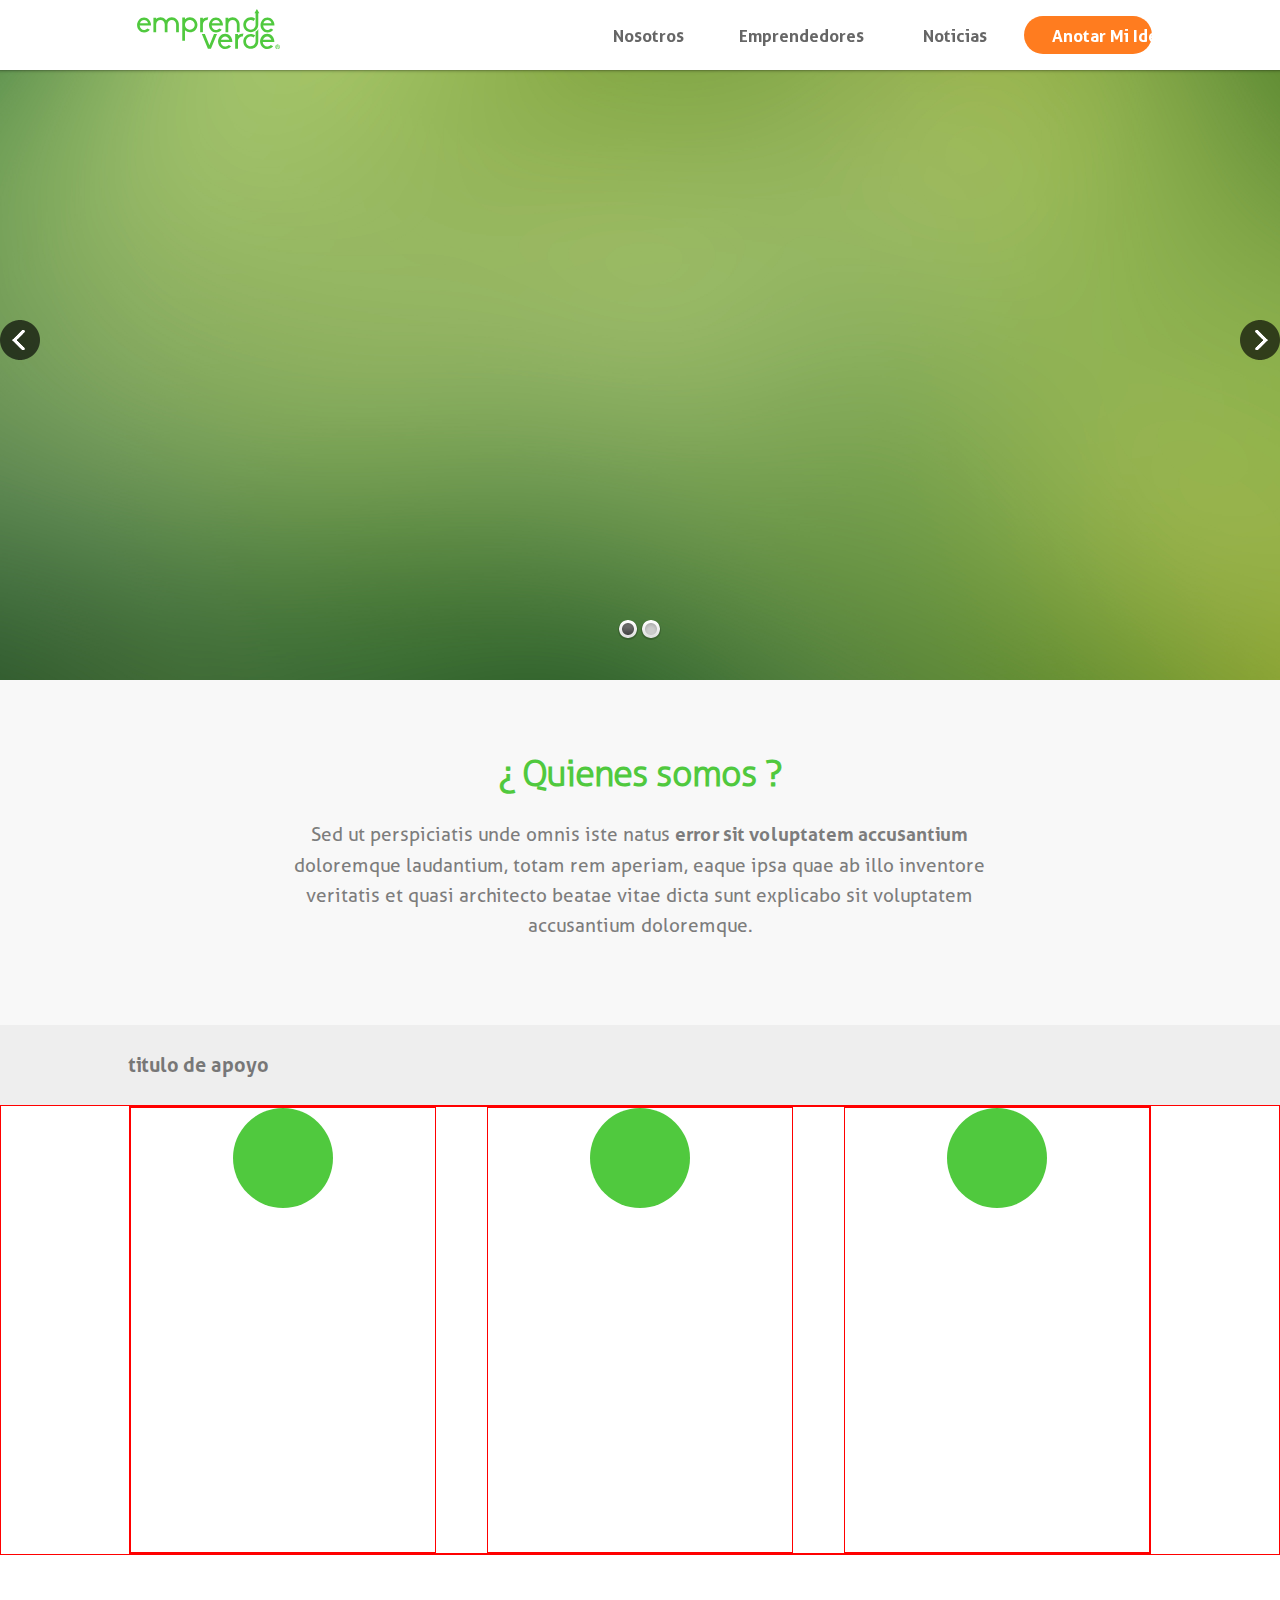
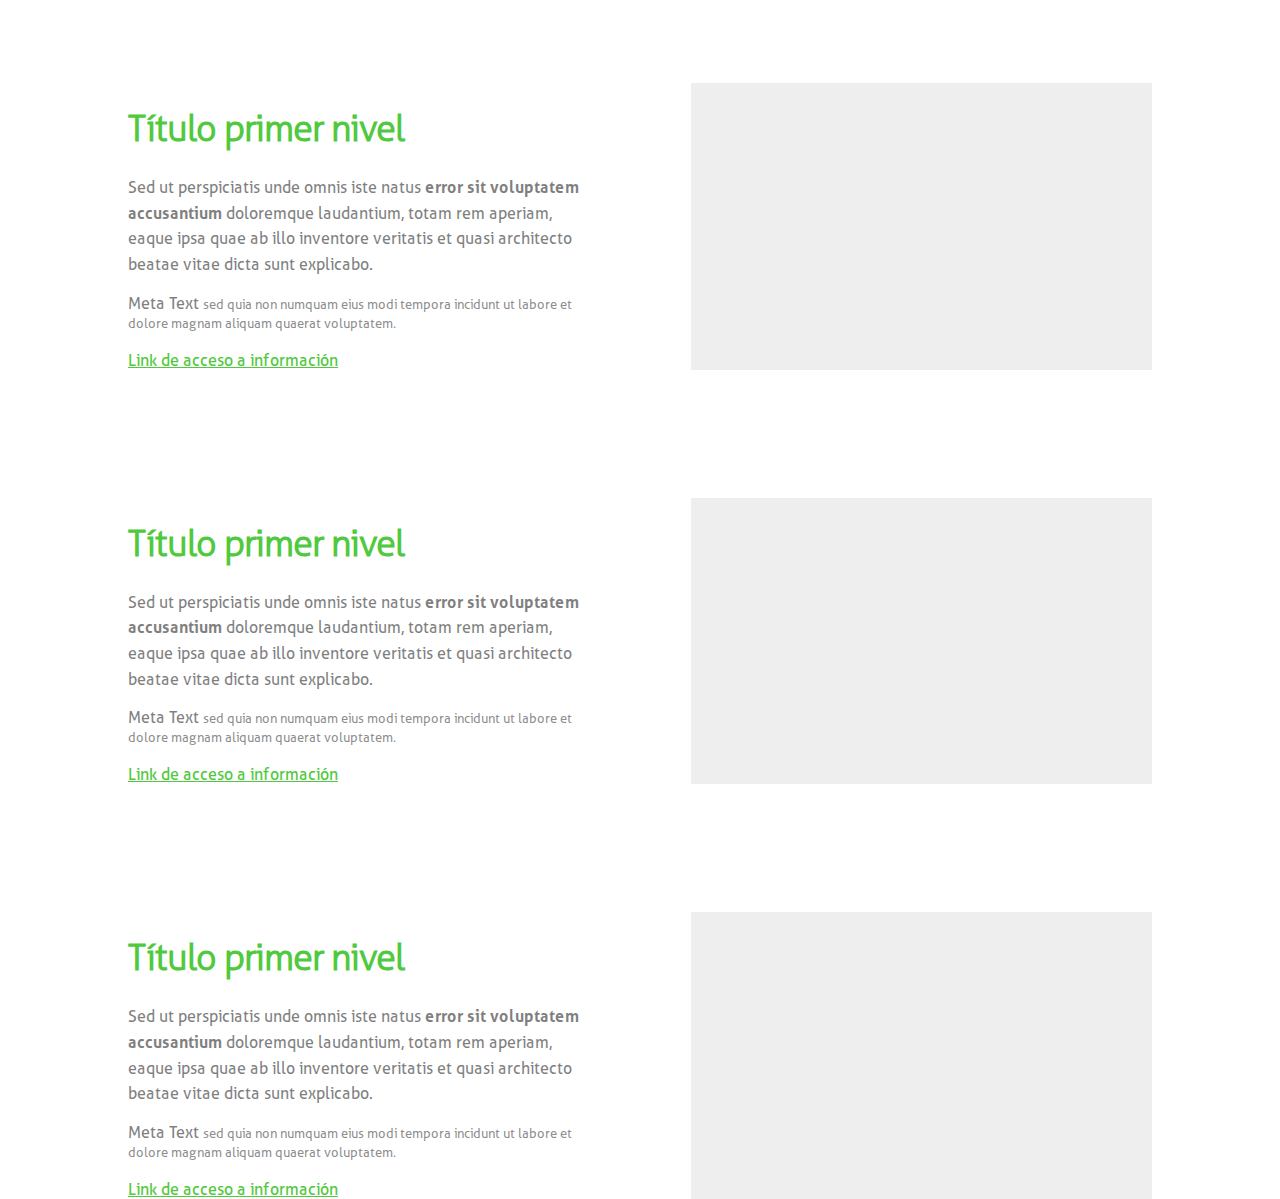
==== commit 2f0a84b0: "cambios" ====
--- a/index.html
+++ b/index.html
@@ -1,55 +1,58 @@
+
 <!DOCTYPE html>
+
 <html lang="es">
-<head>
-	
-	<meta charset="UTF-8">
-
-	<meta http-equiv="X-UA-Compatible" content="IE=edge" />
-
-	<meta name="viewport" content="width=device-width,initial-scale=1">
-
-
-	<title>Emprendeverde, apoyo de ideas, estudiantes universitarios</title>
-
-	<!-- Dependencias de librerias -->
-	<script type="text/javascript" src="lib/bower_components/jquery/dist/jquery.min.js"></script>
-
-	<script type="text/javascript" src="lib/revolution_slider/examples&source/rs-plugin/js/jquery.themepunch.tools.min.js"></script>
-
-	<script type="text/javascript" src="lib/revolution_slider/examples&source/rs-plugin/js/jquery.themepunch.revolution.min.js"></script>
-	<link rel="stylesheet" type="text/css" href="lib/revolution_slider/examples&source/rs-plugin/css/settings.css">
-
-	<!-- Importación de depencdencias de estilos -->
-
-	<link rel="stylesheet" type="text/css" href="css/grid_flex.css">
-
-	<link rel="stylesheet" type="text/css" href="css/styles.css">
-
-</head>
-<body>
-
-
-	<!-- NAVIGATOR -->
-
-	<nav class="layout-row">
-
-		<div class="flex-lg-10"></div>
-
-		<div class="flex-lg-80 layout-row justify-space-between align-start">
-			
-
-			<div class="flex-lg-20">
-
-				<img src="img/logo-main.svg" style="width:160px;">
-
-			</div>
-
-			<div class="flex-lg-50" style="position: relative;">
-				
-				<div class="cont-nav layout-row layout-wrap justify-end">
-									
-						
-							
+	<head>
+		
+		<meta charset="UTF-8">
+
+		<meta http-equiv="X-UA-Compatible" content="IE=edge" />
+
+		<meta name="viewport" content="width=device-width,initial-scale=1">
+
+
+		<title>Emprendeverde, apoyo de ideas, estudiantes universitarios</title>
+
+		<!-- Dependencias de librerias -->
+		<script type="text/javascript" src="lib/bower_components/jquery/dist/jquery.min.js"></script>
+
+		<script type="text/javascript" src="lib/revolution_slider/examples&source/rs-plugin/js/jquery.themepunch.tools.min.js"></script>
+
+		<script type="text/javascript" src="lib/revolution_slider/examples&source/rs-plugin/js/jquery.themepunch.revolution.min.js"></script>
+
+		<link rel="stylesheet" type="text/css" href="lib/revolution_slider/examples&source/rs-plugin/css/settings.css">
+
+		<!-- Importación de depencdencias de estilos -->
+
+		<link rel="stylesheet" type="text/css" href="css/grid_flex.css">
+
+		<link rel="stylesheet" type="text/css" href="css/styles.css">
+
+	</head>
+
+	<body>
+
+
+		<!-- NAVIGATOR -->
+
+		<nav class="layout-row">
+
+			<div class="flex-lg-10"></div>
+
+			<div class="flex-lg-80 layout-row justify-space-between align-start">
+				
+
+				<div class="flex-lg-20">
+
+					<img src="img/logo-main.svg" style="width:160px;">
+
+				</div>
+
+				<div class="flex-lg-50" style="position: relative;">
+					
+					<div class="cont-nav layout-row layout-wrap justify-end">
+										
+								
 							<ul class="ul layout-row layout-row justify-end align-start">
 
 								
@@ -108,348 +111,377 @@
 								</div>
 
 							</ul>
-				</div>
-			</div>
-		</div>
-
-		<div class="flex-lg-10"></div>
-	</nav>
-
-
-	<section class="fullwidthbanner-container slider-revolution">
+					</div>
+				</div>
+			</div>
+
+			<div class="flex-lg-10"></div>
+		</nav>
+
+
+		<!-- REVOLUTION SLIDER MAIN -->
+
+		<section class="fullwidthbanner-container slider-revolution">
+			
+			<div class="fullwidthbanner" style="position:relative">
+
+				<ul>
+					
+					<!-- First-slide -->
+
+					<li data-transition="fade">
+							
+						<img src="img/slides/image1.jpg" alt="">
+						
+						
+						
+						<div class="tp-caption sfr revolution-style-custom-2"
+							 
+							 data-x="340"
+
+							 data-y="240"
+
+							 data-speed="600"
+
+							 data-start="2000"
+
+							 data-easing="easeOutExpo">
+
+							 Main information important
+
+						</div>
+						
+						<div class="tp-caption sfr revolution-style-custom-1 text-center"
+
+							 data-x="380"
+
+							 data-y="310"
+
+							 data-speed="600"
+
+							 data-start="3000"
+
+							 data-easing="easeOutExpo">
+
+							 Sed ut perspiciatis unde omnis iste natus error <br> sit voluptatem accusantium doloremque.
+
+						</div>
+						
+						<div class="tp-caption sfr revolution-style-custom-1"
+
+							 data-x="450"
+
+							 data-y="425"
+
+							 data-speed="600"
+
+							 data-start="4000"
+
+							 data-easing="easeOutExpo">
+
+							 <a class="btn-revolution-slider" href="#">Call to action</a>
+
+						</div>
+						
+						<div class="tp-caption sfr revolution-style-custom-1"
+
+							 data-x="595"
+
+							 data-y="425"
+
+							 data-speed="600"
+
+							 data-start="5000"
+
+							 data-easing="easeOutExpo">
+
+							 <a class="btn-revolution-slider" href="#">Call to action</a>
+
+						</div>
+								  
+					</li>
+
+					<!-- second slide -->
+
+					<li data-transition="fade">
+					
+						<img src="img/slides/image1.jpg" alt="">
+						
+						<div class="tp-caption sfr revolution-style-custom-2"
+
+							 data-x="340"
+
+							 data-y="240"
+
+							 data-speed="600"
+
+							 data-start="2000"
+
+							 data-easing="easeOutExpo">
+
+							 Main information 2 important
+
+						</div>
+
+						<div class="tp-caption sfr revolution-style-custom-1 text-center"
+
+							 data-x="380"
+
+							 data-y="310"
+
+							 data-speed="600"
+
+							 data-start="3000"
+
+							 data-easing="easeOutExpo">
+
+							 Sed ut perspiciatis unde omnis iste natus error <br> sit voluptatem accusantium doloremque.
+
+						</div>						
+						
+						<div class="tp-caption sfr revolution-style-custom"
+
+							 data-x="510"
+
+							 data-y="420"
+
+							 data-speed="600"
+
+							 data-start="3000"
+
+							 data-easing="easeOutExpo">
+
+							 <a class="btn-revolution-slider" href="#">Quiero saber más</a>
+
+						</div>
+							
+					</li>
+
+				</ul>
+
+			</div>
+
+		</section>
+
+
+
+
+
+
+		<!-- SECTION 2 - QUIENES SOMOS (DESCRIPCIÓN BREVE) -->
+
+		<section class="section1 layout-row layout-wrap">
+
+			<div class="flex-lg-20"></div>
+
+			<div class="flex-lg-60 text-center">
+
+				<h1 >¿ Quienes somos ?</h1>
+
+				<p style="font-size:19px;">
+
+					Sed ut perspiciatis unde omnis iste natus <span class="text-bold">error sit voluptatem accusantium</span> doloremque laudantium, totam rem aperiam, eaque ipsa quae ab illo inventore veritatis et quasi architecto beatae vitae dicta sunt explicabo sit voluptatem accusantium doloremque.
+
+				</p>
+
+			</div>
+
+			<div class="flex-lg-20"></div>
+
+		</section>
+
+
+
+
+
+
+		<section style="height:80px; background:#eee;" class="layout-row layout-wrap">
+			
+			<div class="flex-lg-10"></div>
+
+			<div class="flex-lg-80 layout-row align-center">
+
+				<div style="font-size:20px;font-family:'Aller bold', helvetica, sans-serif;">titulo de apoyo</div>
+
+			</div>
+
+			<div class="flex-lg-10"></div>
+
+		</section>
+
+
+
+
+
+		<!-- SECTION 3 - QUE HACEMOS -->
+
+		<section class="section2 layout-row layout-wrap">
+
+			<div class="flex-lg-10"></div>
+
+			<div class="flex-lg-80 layout-row justify-space-between layout-wrap" style="border: 1px solid red;">
+
+				<div class="flex-lg-30 layout-wrap" style="border: 1px solid red;">
+
+					<div class="flex-lg-100 layout-row justify-center">
+						<div class="cont-circle-icono"></div>
+					</div>
+					
+				</div>
+
+				<div class="flex-lg-30 layout-wrap" style="border: 1px solid red;">
+
+					<div class="flex-lg-100 layout-row justify-center">
+						<div class="cont-circle-icono"></div>
+					</div>
+					
+				</div>
+
+				<div class="flex-lg-30 layout-wrap" style="border: 1px solid red;">
+
+					<div class="flex-lg-100 layout-row justify-center">
+						<div class="cont-circle-icono"></div>
+					</div>
+					
+				</div>
+
+			</div>
+
+			<div class="flex-lg-10"></div>
+		</section>
+
+
+
+
+
+
+
+
+
+
+
+
+
+
+
+
+
+
+
+
+		<section class="layout-row" style="margin-top:8em;margin-bottom:5em;">
 		
-		<div class="fullwidthbanner" style="position:relative">
-
-			<ul>
-				
-				<!-- First-slide -->
-
-				<li data-transition="fade">
-						
-					<img src="img/slides/image1.jpg" alt="">
-					
-					
-					
-					<div class="tp-caption sfr revolution-style-custom-2"
-						 data-x="340"
-						 data-y="240"
-						 data-speed="600"
-						 data-start="2000"
-						 data-easing="easeOutExpo">
-						 Main information important
-					</div>
-					
-					<div class="tp-caption sfr revolution-style-custom-1 text-center"
-						 data-x="380"
-						 data-y="310"
-						 data-speed="600"
-						 data-start="3000"
-						 data-easing="easeOutExpo">
-						 Sed ut perspiciatis unde omnis iste natus error <br> sit voluptatem accusantium doloremque.
-					</div>
-					
-					<div class="tp-caption sfr revolution-style-custom-1"
-						 data-x="350"
-						 data-y="425"
-						 data-speed="600"
-						 data-start="4000"
-						 data-easing="easeOutExpo">
-						 <a class="btn-revolution-slider" href="#">View industries</a>
-					</div>
-					
-					<div class="tp-caption sfr revolution-style-custom-1"
-						 data-x="595"
-						 data-y="425"
-						 data-speed="600"
-						 data-start="5000"
-						 data-easing="easeOutExpo">
-						 <a class="btn-revolution-slider" href="#">Other services</a>
-					</div>
-							  
-				</li>
-
-				<!-- second slide -->
-
-				<li data-transition="fade">
-				
-					<img src="img/slides/image1.jpg" alt="">
-					
-					<div class="tp-caption sfr revolution-style-custom-2"
-						 data-x="340"
-						 data-y="240"
-						 data-speed="600"
-						 data-start="2000"
-						 data-easing="easeOutExpo">
-						 Main information 2 important
-					</div>
-					<div class="tp-caption sfr revolution-style-custom-1 text-center"
-						 data-x="380"
-						 data-y="310"
-						 data-speed="600"
-						 data-start="3000"
-						 data-easing="easeOutExpo">
-						 Sed ut perspiciatis unde omnis iste natus error <br> sit voluptatem accusantium doloremque.
-					</div>						
-					
-					<div class="tp-caption sfr revolution-style-custom"
-						 data-x="500"
-						 data-y="420"
-						 data-speed="600"
-						 data-start="3000"
-						 data-easing="easeOutExpo">
-						 <a class="btn-revolution-slider" href="#">Quiero saber más</a>
-					</div>
-						
-				</li>
-
-			</ul>
-		</div>
-	</section>
-
-	<!-- SECTION 2 - QUIENES SOMOS (DESCRIPCIÓN BREVE) -->
-
-	<section class="section1 layout-row layout-wrap">
-		<div class="flex-lg-20"></div>
-		<div class="flex-lg-60 text-center">
-			<h1 >¿ Quienes somos ?</h1>
-
-			<p style="font-size:19px;">Sed ut perspiciatis unde omnis iste natus <span class="text-bold">error sit voluptatem accusantium</span> doloremque laudantium, totam 
-				rem aperiam, eaque ipsa quae ab illo inventore veritatis et quasi architecto beatae vitae dicta sunt explicabo sit voluptatem accusantium doloremque.</p>
-		</div>
-		<div class="flex-lg-20"></div>
-	</section>
-
-	<section style="height:80px; background:#eee;" class="layout-row layout-wrap">
-		<div class="flex-lg-10"></div>
-		<div class="flex-lg-80">
-			<h3>titulo de apoyo</h3>
-		</div>
-		<div class="flex-lg-10"></div>
-	</section>
-
-	<!-- SECTION 3 - QUE HACEMOS -->
-
-	<section class="section2 layout-row layout-wrap">
-		<div class="flex-lg-10" style="border: 1px solid red;"></div>
-		<div class="flex-lg-80 layout-row justify-space-between layout-wrap" style="border: 1px solid red;">
-			<div class="flex-lg-30" style="border: 1px solid red;">
-				1
-			</div>
-			<div class="flex-lg-30" style="border: 1px solid red;">
-				1
-			</div>
-			<div class="flex-lg-30" style="border: 1px solid red;">
-				1
-			</div>
-		</div>
-		<div class="flex-lg-10" style="border: 1px solid red;"></div>
-	</section>
-
-	<section class="layout-row" style="margin-top:8em;margin-bottom:5em;">
-	
-		<div class="flex-lg-10"></div>
+			<div class="flex-lg-10"></div>
+			
+			<div class="flex-lg-80 layout-row justify-space-between">
+			
+				
+				<div class="flex-lg-45">
+				
+					<h1>título primer nivel</h1>
+					
+					
+					<p>Sed ut perspiciatis unde omnis iste natus <span class="text-bold">error sit voluptatem accusantium</span> doloremque laudantium, totam 
+					rem aperiam, eaque ipsa quae ab illo inventore veritatis et quasi architecto beatae vitae dicta sunt explicabo.</p>
+					
+
+					<label>Meta Text</label>
+					
+					<span class="meta-text">sed quia non numquam eius modi tempora incidunt ut labore et dolore magnam aliquam quaerat voluptatem.</span>
+					
+					<br><br>
+					<div>
+					
+						<a href="#">Link de acceso a información</a>
+						
+					</div>
+					
+				</div>
+				
+				<div class="flex-lg-45" style="background:#eee;">
+				
+					
+				</div>
+			</div>
+			<div class="flex-lg-10"></div>
+		</section>
+
+
+		<section class="layout-row" style="margin-top:8em;margin-bottom:5em;">
 		
-		<div class="flex-lg-80 layout-row justify-space-between">
+			<div class="flex-lg-10"></div>
+			
+			<div class="flex-lg-80 layout-row justify-space-between">
+			
+				
+				<div class="flex-lg-45">
+				
+					<h1>título primer nivel</h1>
+					
+					
+					<p>Sed ut perspiciatis unde omnis iste natus <span class="text-bold">error sit voluptatem accusantium</span> doloremque laudantium, totam 
+					rem aperiam, eaque ipsa quae ab illo inventore veritatis et quasi architecto beatae vitae dicta sunt explicabo.</p>
+					
+
+					<label>Meta Text</label>
+					
+					<span class="meta-text">sed quia non numquam eius modi tempora incidunt ut labore et dolore magnam aliquam quaerat voluptatem.</span>
+					
+					<br><br>
+					<div>
+					
+						<a href="#">Link de acceso a información</a>
+						
+					</div>
+					
+				</div>
+				
+				<div class="flex-lg-45" style="background:#eee;">
+				
+					
+				</div>
+			</div>
+			<div class="flex-lg-10"></div>
+		</section>
+
+
+		<section class="layout-row" style="margin-top:8em;margin-bottom:5em;">
 		
-			
-			<div class="flex-lg-45">
-			
-				<h1>título primer nivel</h1>
-				
-				
-				<p>Sed ut perspiciatis unde omnis iste natus <span class="text-bold">error sit voluptatem accusantium</span> doloremque laudantium, totam 
-				rem aperiam, eaque ipsa quae ab illo inventore veritatis et quasi architecto beatae vitae dicta sunt explicabo.</p>
-				
-
-				<label>Meta Text</label>
-				
-				<span class="meta-text">sed quia non numquam eius modi tempora incidunt ut labore et dolore magnam aliquam quaerat voluptatem.</span>
-				
-				<br><br>
-				<div>
-				
-					<a href="#">Link de acceso a información</a>
-					
-				</div>
-				
-			</div>
-			
-			<div class="flex-lg-45" style="background:#eee;">
-			
-				
-			</div>
-		</div>
-		<div class="flex-lg-10"></div>
-	</section>
-
-
-	<section class="layout-row" style="margin-top:8em;margin-bottom:5em;">
-	
-		<div class="flex-lg-10"></div>
-		
-		<div class="flex-lg-80 layout-row justify-space-between">
-		
-			
-			<div class="flex-lg-45">
-			
-				<h1>título primer nivel</h1>
-				
-				
-				<p>Sed ut perspiciatis unde omnis iste natus <span class="text-bold">error sit voluptatem accusantium</span> doloremque laudantium, totam 
-				rem aperiam, eaque ipsa quae ab illo inventore veritatis et quasi architecto beatae vitae dicta sunt explicabo.</p>
-				
-
-				<label>Meta Text</label>
-				
-				<span class="meta-text">sed quia non numquam eius modi tempora incidunt ut labore et dolore magnam aliquam quaerat voluptatem.</span>
-				
-				<br><br>
-				<div>
-				
-					<a href="#">Link de acceso a información</a>
-					
-				</div>
-				
-			</div>
-			
-			<div class="flex-lg-45" style="background:#eee;">
-			
-				
-			</div>
-		</div>
-		<div class="flex-lg-10"></div>
-	</section>
-
-
-	<section class="layout-row" style="margin-top:8em;margin-bottom:5em;">
-	
-		<div class="flex-lg-10"></div>
-		
-		<div class="flex-lg-80 layout-row justify-space-between">
-		
-			
-			<div class="flex-lg-45">
-			
-				<h1>título primer nivel</h1>
-				
-				
-				<p>Sed ut perspiciatis unde omnis iste natus <span class="text-bold">error sit voluptatem accusantium</span> doloremque laudantium, totam 
-				rem aperiam, eaque ipsa quae ab illo inventore veritatis et quasi architecto beatae vitae dicta sunt explicabo.</p>
-				
-
-				<label>Meta Text</label>
-				
-				<span class="meta-text">sed quia non numquam eius modi tempora incidunt ut labore et dolore magnam aliquam quaerat voluptatem.</span>
-				
-				<br><br>
-				<div>
-				
-					<a href="#">Link de acceso a información</a>
-					
-				</div>
-				
-			</div>
-			
-			<div class="flex-lg-45" style="background:#eee;">
-			
-				
-			</div>
-		</div>
-		<div class="flex-lg-10"></div>
-	</section>
-
-
-	
-	
-
-
-	<script type="text/javascript">
- 
-   jQuery(document).ready(function() {
-      $('.fullwidthbanner').revolution({
-				delay:9000,
-				startwidth:1170,
-				startheight:680,
-				startWithSlide:0,
-
-				fullScreenAlignForce:"off",
-				autoHeight:"off",
-				minHeight:"on",
-
-				shuffle:"off",
-
-				onHoverStop:"on",
-
-				thumbWidth:100,
-				thumbHeight:50,
-				thumbAmount:3,
-
-				hideThumbsOnMobile:"off",
-				hideNavDelayOnMobile:1500,
-				hideBulletsOnMobile:"off",
-				hideArrowsOnMobile:"off",
-				hideThumbsUnderResoluition:0,
-
-				hideThumbs:0,
-				hideTimerBar:"off",
-
-				keyboardNavigation:"on",
-
-				navigationType:"bullet",
-				navigationArrows:"solo",
-				navigationStyle:"round",
-
-				navigationHAlign:"center",
-				navigationVAlign:"bottom",
-				navigationHOffset:0,
-				navigationVOffset:40,
-
-				soloArrowLeftHalign:"left",
-				soloArrowLeftValign:"center",
-				soloArrowLeftHOffset:0,
-				soloArrowLeftVOffset:0,
-
-				soloArrowRightHalign:"right",
-				soloArrowRightValign:"center",
-				soloArrowRightHOffset:0,
-				soloArrowRightVOffset:0,
-
-
-				touchenabled:"off",
-				swipe_velocity:"0.7",
-				swipe_max_touches:"1",
-				swipe_min_touches:"1",
-				drag_block_vertical:"false",
-
-				parallax:"mouse",
-				parallaxBgFreeze:"on",
-				parallaxLevels:[10,7,4,3,2,5,4,3,2,1],
-				parallaxDisableOnMobile:"off",
-
-				stopAtSlide:-1,
-				stopAfterLoops:-1,
-				hideCaptionAtLimit:0,
-				hideAllCaptionAtLilmit:0,
-				hideSliderAtLimit:0,
-
-				dottedOverlay:"none",
-
-				spinned:"spinner4",
-
-				fullWidth:"off",
-				forceFullWidth:"off",
-				fullScreen:"off",
-				fullScreenOffsetContainer:"#topheader-to-offset",
-				fullScreenOffset:"0px",
-
-				panZoomDisableOnMobile:"off",
-
-				simplifyAll:"off",
-
-				shadow:0
- 		});
-   });
- 
-</script>
-</body>
+			<div class="flex-lg-10"></div>
+			
+			<div class="flex-lg-80 layout-row justify-space-between">
+			
+				
+				<div class="flex-lg-45">
+				
+					<h1>título primer nivel</h1>
+					
+					
+					<p>Sed ut perspiciatis unde omnis iste natus <span class="text-bold">error sit voluptatem accusantium</span> doloremque laudantium, totam 
+					rem aperiam, eaque ipsa quae ab illo inventore veritatis et quasi architecto beatae vitae dicta sunt explicabo.</p>
+					
+
+					<label>Meta Text</label>
+					
+					<span class="meta-text">sed quia non numquam eius modi tempora incidunt ut labore et dolore magnam aliquam quaerat voluptatem.</span>
+					
+					<br><br>
+					<div>
+					
+						<a href="#">Link de acceso a información</a>
+						
+					</div>
+					
+				</div>
+				
+				<div class="flex-lg-45" style="background:#eee;">
+				
+					
+				</div>
+			</div>
+			<div class="flex-lg-10"></div>
+		</section>
+
+		<script type="text/javascript" src="js/main.js"></script>
+	</body>
 </html>--- a/css/styles.css
+++ b/css/styles.css
@@ -1 +1 @@
-@font-face{font-family:'Aller light';src:url(fonts/Aller-Light.eot);src:url(fonts/Aller-Light.eot?#iefix) format('embedded-opentype'),url(fonts/Aller-Light.woff2) format('woff2'),url(fonts/Aller-Light.woff) format('woff'),url(fonts/Aller-Light.ttf) format('truetype'),url(fonts/Aller-Light.svg#Aller-Light) format('svg');font-weight:300;font-style:normal}@font-face{font-family:'Aller light italic';src:url(fonts/Aller-LightItalic.eot);src:url(fonts/Aller-LightItalic.eot?#iefix) format('embedded-opentype'),url(fonts/Aller-LightItalic.woff2) format('woff2'),url(fonts/Aller-LightItalic.woff) format('woff'),url(fonts/Aller-LightItalic.ttf) format('truetype'),url(fonts/Aller-LightItalic.svg#Aller-LightItalic) format('svg');font-weight:300;font-style:italic}@font-face{font-family:'Aller bold italic';src:url(fonts/Aller-BoldItalic.eot);src:url(fonts/Aller-BoldItalic.eot?#iefix) format('embedded-opentype'),url(fonts/Aller-BoldItalic.woff2) format('woff2'),url(fonts/Aller-BoldItalic.woff) format('woff'),url(fonts/Aller-BoldItalic.ttf) format('truetype'),url(fonts/Aller-BoldItalic.svg#Aller-BoldItalic) format('svg');font-weight:700;font-style:italic}@font-face{font-family:'Aller Bold';src:url(fonts/Aller-Bold.eot);src:url(fonts/Aller-Bold.eot?#iefix) format('embedded-opentype'),url(fonts/Aller-Bold.woff2) format('woff2'),url(fonts/Aller-Bold.woff) format('woff'),url(fonts/Aller-Bold.ttf) format('truetype'),url(fonts/Aller-Bold.svg#Aller-Bold) format('svg');font-weight:700;font-style:normal}@font-face{font-family:'Aller Display';src:url(fonts/AllerDisplay.eot);src:url(fonts/AllerDisplay.eot?#iefix) format('embedded-opentype'),url(fonts/AllerDisplay.woff2) format('woff2'),url(fonts/AllerDisplay.woff) format('woff'),url(fonts/AllerDisplay.ttf) format('truetype'),url(fonts/AllerDisplay.svg#AllerDisplay) format('svg');font-weight:400;font-style:normal}@font-face{font-family:'Aller Regular';src:url(fonts/Aller.eot);src:url(fonts/Aller.eot?#iefix) format('embedded-opentype'),url(fonts/Aller.woff2) format('woff2'),url(fonts/Aller.woff) format('woff'),url(fonts/Aller.ttf) format('truetype'),url(fonts/Aller.svg#Aller) format('svg');font-weight:400;font-style:normal}@font-face{font-family:'Aller Italic';src:url(fonts/Aller-Italic.eot);src:url(fonts/Aller-Italic.eot?#iefix) format('embedded-opentype'),url(fonts/Aller-Italic.woff2) format('woff2'),url(fonts/Aller-Italic.woff) format('woff'),url(fonts/Aller-Italic.ttf) format('truetype'),url(fonts/Aller-Italic.svg#Aller-Italic) format('svg');font-weight:400;font-style:italic}html,body{margin:0;padding:0;min-height:100%;height:100%}body{font-family:'Aller Regular',helvetica,sans-serif;color:rgba(0,0,0,.5)}nav{height:70px;position:fixed;top:0;left:0;right:0;z-index:1030;background:#fff;box-shadow:0 0 1px 1px rgba(0,0,0,.14),0 0 2px 2px rgba(0,0,0,.098),0 0 5px 1px rgba(0,0,0,.084)}.cont-nav{position:absolute;top:0;left:0;right:0}ul.ul{list-style:none;padding-left:0;text-transform:capitalize;width:100%}li.li{text-align:center;font-size:17px!important;font-family:'Aller Bold',helvetica,sans-serif;padding:.5em 0;overflow:hidden;min-width:170px}a.a-nav{text-decoration:none;color:rgba(0,0,0,.6)!important}ul.ul-inner{overflow:hidden;max-height:0;padding-left:0;-webkit-transition:all .28s ease-in-out;-moz-transition:all .28s ease-in-out;-o-transition:all .28s ease-in-out;transition:all .28s ease-in-out;opacity:0;text-transform:capitalize}li.li-inner{text-align:left;font-size:15px!important;padding:.8em 1.5em;overflow:hidden;opacity:.8}li.li-inner:hover{background:#eee}li.li>ul.ul-inner{display:block;list-style:none}li.li:hover>ul.ul-inner{margin-top:1.3em;padding:1em 0;overflow:hidden;max-height:600px;text-align:center;background:#fff;border:1px solid #eee;-webkit-transition:all .28s ease-in-out;-moz-transition:all .28s ease-in-out;-o-transition:all .28s ease-in-out;transition:all .28s ease-in-out;opacity:1;box-shadow:0 2px 5px 0 rgba(0,0,0,.26)}h1,h2,h3{color:#50c93e;font-family:'Aller Bold',helvetica,sans-serif}h1{font-size:36px;letter-spacing:-1px;font-family:'Aller light',helvetica,sans-serif}h1:first-letter{text-transform:uppercase}h2:first-letter{text-transform:uppercase}h3:first-letter{text-transform:uppercase}h4:first-letter{text-transform:uppercase}h5:first-letter{text-transform:uppercase}.text-left{text-align:left}.text-right{text-align:right}.text-justify{text-align:justify}.text-center{text-align:center}.text-uppercase{text-transform:uppercase}.text-capitalize{text-transform:capitalize}.text-lowercase{text-transform:lowercase}span.text-bold{font-family:'Aller Bold',helvetica,sans-serif}p{line-height:1.6em}p:first-letter{text-transform:uppercase}span.meta-text{font-size:13px;color:rgba(0,0,0,.45)}a.link{font-size:13px}a:link{color:#50c93e}a:visited{color:#41ba2f}.revolution-style-custom-2{color:rgba(255,255,255,.8);font-size:40px;font-family:'Aller bold italic',helvetica,sans-serif}.revolution-style-custom-1{font-family:'Aller Regular',helvetica,sans-serif;font-size:20px;color:rgba(255,255,255,.6)}.btn-revolution-slider{border:2px solid rgba(255,255,255,.7);padding:.7em 1.3em;color:rgba(255,255,255,.8)!important;font-size:16px!important}.section1{padding:3em;min-height:345px;background:#f8f8f8}.section2{min-height:450px;border:1px solid red}+@font-face{font-family:'Aller light';src:url(fonts/Aller-Light.eot);src:url(fonts/Aller-Light.eot?#iefix) format('embedded-opentype'),url(fonts/Aller-Light.woff2) format('woff2'),url(fonts/Aller-Light.woff) format('woff'),url(fonts/Aller-Light.ttf) format('truetype'),url(fonts/Aller-Light.svg#Aller-Light) format('svg');font-weight:300;font-style:normal}@font-face{font-family:'Aller light italic';src:url(fonts/Aller-LightItalic.eot);src:url(fonts/Aller-LightItalic.eot?#iefix) format('embedded-opentype'),url(fonts/Aller-LightItalic.woff2) format('woff2'),url(fonts/Aller-LightItalic.woff) format('woff'),url(fonts/Aller-LightItalic.ttf) format('truetype'),url(fonts/Aller-LightItalic.svg#Aller-LightItalic) format('svg');font-weight:300;font-style:italic}@font-face{font-family:'Aller bold italic';src:url(fonts/Aller-BoldItalic.eot);src:url(fonts/Aller-BoldItalic.eot?#iefix) format('embedded-opentype'),url(fonts/Aller-BoldItalic.woff2) format('woff2'),url(fonts/Aller-BoldItalic.woff) format('woff'),url(fonts/Aller-BoldItalic.ttf) format('truetype'),url(fonts/Aller-BoldItalic.svg#Aller-BoldItalic) format('svg');font-weight:700;font-style:italic}@font-face{font-family:'Aller Bold';src:url(fonts/Aller-Bold.eot);src:url(fonts/Aller-Bold.eot?#iefix) format('embedded-opentype'),url(fonts/Aller-Bold.woff2) format('woff2'),url(fonts/Aller-Bold.woff) format('woff'),url(fonts/Aller-Bold.ttf) format('truetype'),url(fonts/Aller-Bold.svg#Aller-Bold) format('svg');font-weight:700;font-style:normal}@font-face{font-family:'Aller Display';src:url(fonts/AllerDisplay.eot);src:url(fonts/AllerDisplay.eot?#iefix) format('embedded-opentype'),url(fonts/AllerDisplay.woff2) format('woff2'),url(fonts/AllerDisplay.woff) format('woff'),url(fonts/AllerDisplay.ttf) format('truetype'),url(fonts/AllerDisplay.svg#AllerDisplay) format('svg');font-weight:400;font-style:normal}@font-face{font-family:'Aller Regular';src:url(fonts/Aller.eot);src:url(fonts/Aller.eot?#iefix) format('embedded-opentype'),url(fonts/Aller.woff2) format('woff2'),url(fonts/Aller.woff) format('woff'),url(fonts/Aller.ttf) format('truetype'),url(fonts/Aller.svg#Aller) format('svg');font-weight:400;font-style:normal}@font-face{font-family:'Aller Italic';src:url(fonts/Aller-Italic.eot);src:url(fonts/Aller-Italic.eot?#iefix) format('embedded-opentype'),url(fonts/Aller-Italic.woff2) format('woff2'),url(fonts/Aller-Italic.woff) format('woff'),url(fonts/Aller-Italic.ttf) format('truetype'),url(fonts/Aller-Italic.svg#Aller-Italic) format('svg');font-weight:400;font-style:italic}html,body{margin:0;padding:0;min-height:100%;height:100%}body{font-family:'Aller Regular',helvetica,sans-serif;color:rgba(0,0,0,.5)}nav{height:70px;position:fixed;top:0;left:0;right:0;z-index:1030;background:#fff;box-shadow:0 0 1px 1px rgba(0,0,0,.14),0 0 2px 2px rgba(0,0,0,.098),0 0 5px 1px rgba(0,0,0,.084)}.cont-nav{position:absolute;top:0;left:0;right:0}ul.ul{list-style:none;padding-left:0;text-transform:capitalize;width:100%}li.li{text-align:center;font-size:17px!important;font-family:'Aller Bold',helvetica,sans-serif;padding:.5em 0;overflow:hidden;min-width:170px}a.a-nav{text-decoration:none;color:rgba(0,0,0,.6)!important}ul.ul-inner{overflow:hidden;max-height:0;padding-left:0;-webkit-transition:all .28s ease-in-out;-moz-transition:all .28s ease-in-out;-o-transition:all .28s ease-in-out;transition:all .28s ease-in-out;opacity:0;text-transform:capitalize}li.li-inner{text-align:left;font-size:15px!important;padding:.8em 1.5em;overflow:hidden;opacity:.8}li.li-inner:hover{background:#eee}li.li>ul.ul-inner{display:block;list-style:none}li.li:hover>ul.ul-inner{margin-top:1.3em;padding:1em 0;overflow:hidden;max-height:600px;text-align:center;background:#fff;border:1px solid #eee;-webkit-transition:all .28s ease-in-out;-moz-transition:all .28s ease-in-out;-o-transition:all .28s ease-in-out;transition:all .28s ease-in-out;opacity:1;box-shadow:0 2px 5px 0 rgba(0,0,0,.26)}h1,h2,h3{color:#50c93e;font-family:'Aller Bold',helvetica,sans-serif}h1{font-size:36px;letter-spacing:-1px;font-family:'Aller light',helvetica,sans-serif}h1:first-letter{text-transform:uppercase}h2:first-letter{text-transform:uppercase}h3:first-letter{text-transform:uppercase}h4:first-letter{text-transform:uppercase}h5:first-letter{text-transform:uppercase}.text-left{text-align:left}.text-right{text-align:right}.text-justify{text-align:justify}.text-center{text-align:center}.text-uppercase{text-transform:uppercase}.text-capitalize{text-transform:capitalize}.text-lowercase{text-transform:lowercase}span.text-bold{font-family:'Aller Bold',helvetica,sans-serif}p{line-height:1.6em}p:first-letter{text-transform:uppercase}span.meta-text{font-size:13px;color:rgba(0,0,0,.45)}a.link{font-size:13px}a:link{color:#50c93e}a:visited{color:#41ba2f}.revolution-style-custom-2{color:rgba(255,255,255,.8);font-size:40px;font-family:'Aller bold italic',helvetica,sans-serif}.revolution-style-custom-1{font-family:'Aller Regular',helvetica,sans-serif;font-size:20px;color:rgba(255,255,255,.6)}.btn-revolution-slider{border:2px solid rgba(255,255,255,.7);padding:.7em 1.3em;color:rgba(255,255,255,.8)!important;font-size:16px!important}.section1{padding:3em;min-height:345px;background:#f8f8f8}.section2{min-height:450px;border:1px solid red}.cont-circle-icono{width:100px;height:100px;border-radius:10em;background:#50c93e}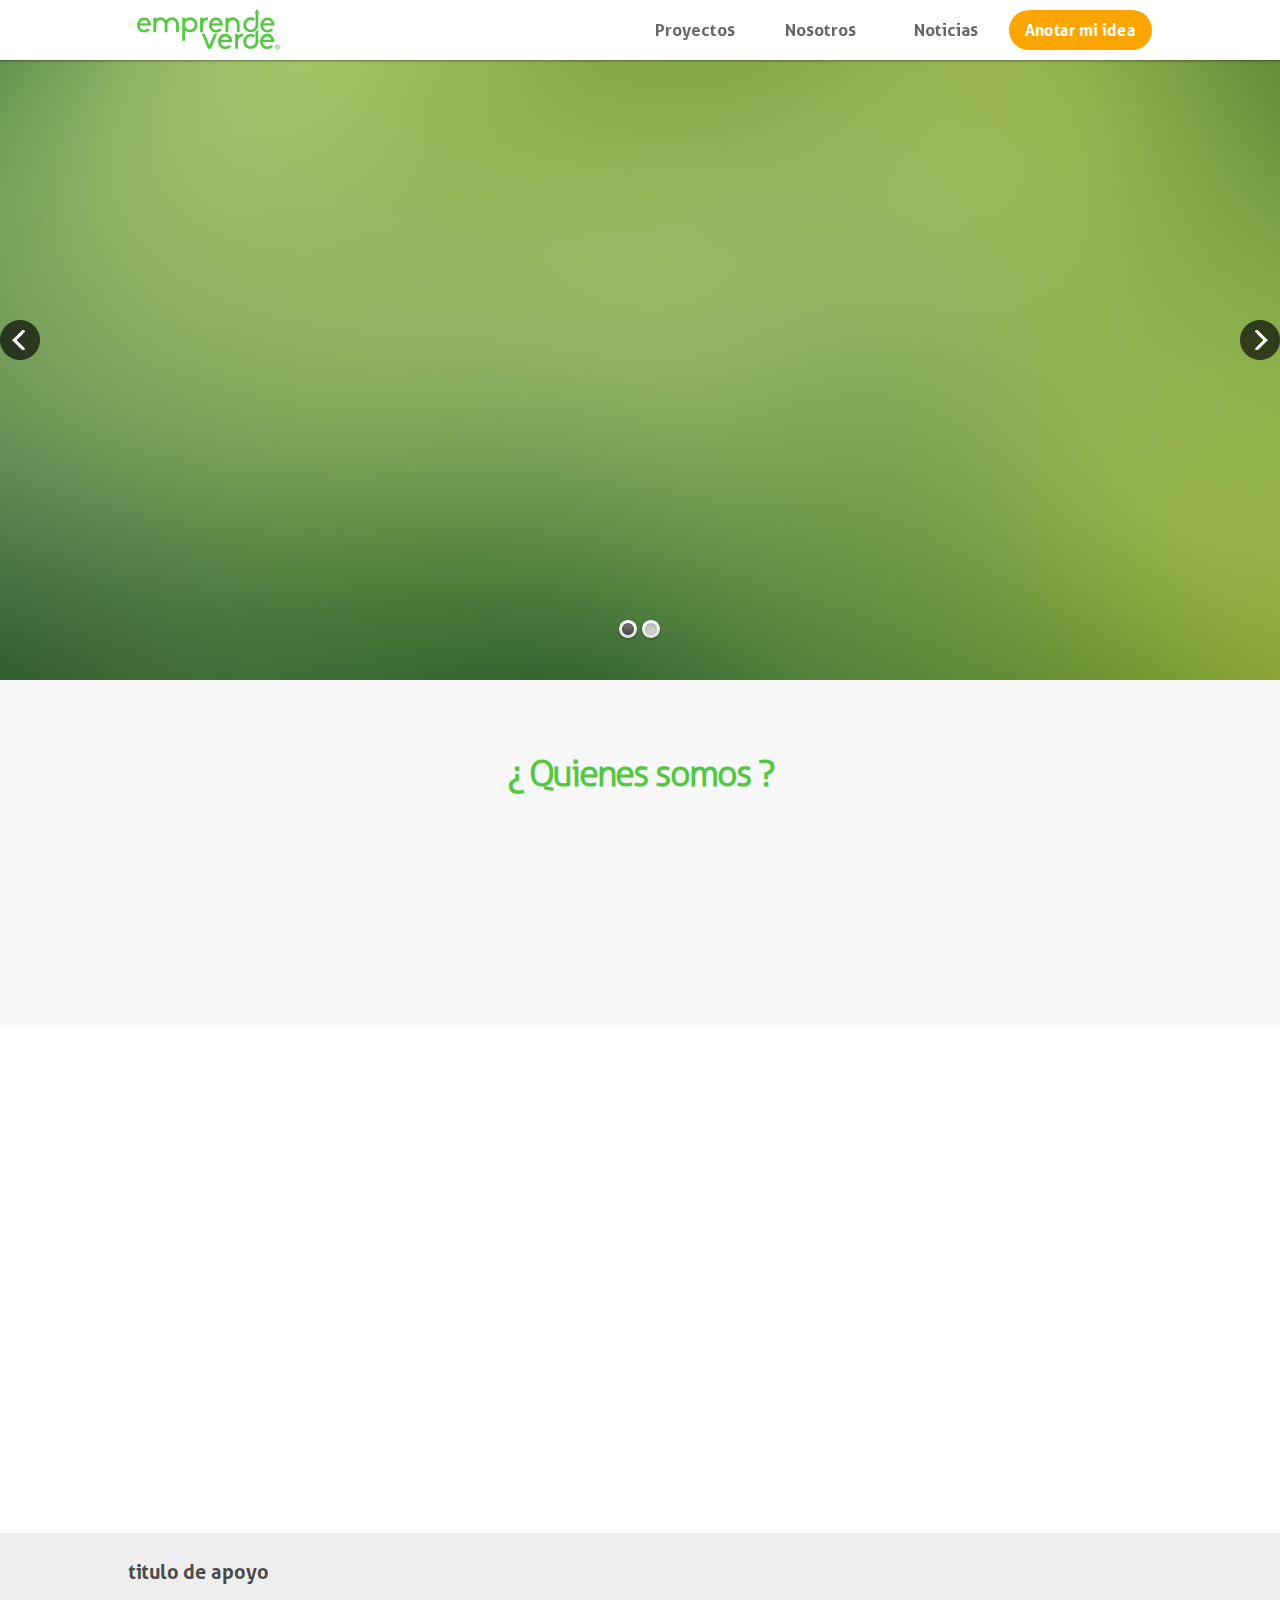
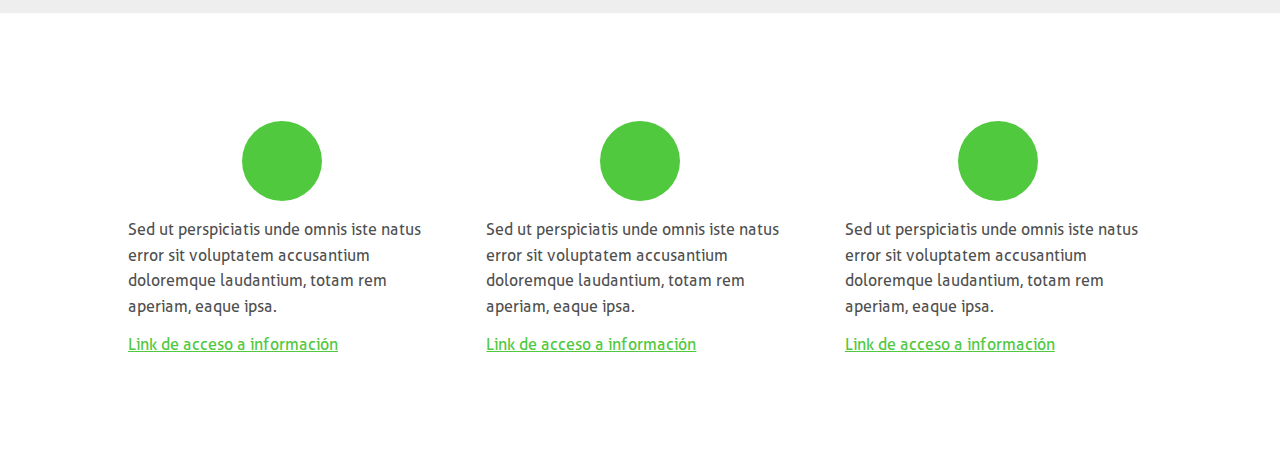
==== commit 2d176d0b: "Se integra libreria de animaciones" ====
--- a/index.html
+++ b/index.html
@@ -22,6 +22,30 @@
 
 		<link rel="stylesheet" type="text/css" href="lib/revolution_slider/examples&source/rs-plugin/css/settings.css">
 
+		 <!-- load and instantiate ScrollReveal first -->
+		<script type="text/javascript" src="lib/bower_components/scrollreveal/dist/scrollreveal.min.js"></script>
+
+		<script>
+
+			window.sr = ScrollReveal();
+
+			// Add class to <html> if ScrollReveal is supported
+			if (sr.isSupported()) {
+				document.documentElement.classList.add('sr');
+			}
+
+		</script>
+
+		<style>
+
+		  /* Ensure elements load hidden before ScrollReveal runs */
+		  .sr .reveal-top { visibility: hidden; }
+		  .sr .reveal-bottom { visibility: hidden; }
+		  .sr .reveal-left { visibility: hidden; }
+		  .sr .reveal-right { visibility: hidden; }
+
+		</style>
+
 		<!-- Importación de depencdencias de estilos -->
 
 		<link rel="stylesheet" type="text/css" href="css/grid_flex.css">
@@ -39,25 +63,48 @@
 
 			<div class="flex-lg-10"></div>
 
-			<div class="flex-lg-80 layout-row justify-space-between align-start">
+			<div class="flex-lg-80 layout-row justify-space-between align-center">
 				
 
 				<div class="flex-lg-20">
 
-					<img src="img/logo-main.svg" style="width:160px;">
-
-				</div>
-
-				<div class="flex-lg-50" style="position: relative;">
-					
-					<div class="cont-nav layout-row layout-wrap justify-end">
+					<a href="index.html">
+						
+						<img src="img/logo-main.svg" style="width:160px;">
+
+					</a>
+
+
+				</div>
+
+				<div class="flex-lg-70 layout-row justify-end" style="position: relative;">
+					
+					<div class="flex-lg-70 cont-nav layout-row layout-wrap justify-end">
 										
 								
 							<ul class="ul layout-row layout-row justify-end align-start">
 
+								<!-- Item del Nav -->
+								<div class="flex-lg-25">
+
+									<li class="li"><a class="a-nav text-white" href="#">proyectos</a>
+
+										<ul class="ul-inner">
+
+											<li class="li-inner"><a class="a-nav" href="#">category 1</a></li>
+
+											<li class="li-inner"><a class="a-nav" href="#">category 2</a></li>
+
+											<li class="li-inner"><a class="a-nav" href="#">category 3</a></li>
+
+										</ul>
+
+									</li>
+
+								</div>
 								
 								<!-- Item del Nav -->
-								<div class="flex-lg-30 flex-md-30 flex-sm-30">
+								<div class="flex-lg-25">
 
 									<li class="li"><a class="a-nav text-white" href="#">Nosotros</a>
 
@@ -77,40 +124,21 @@
 								</div>
 
 
+
 								<!-- Item del Nav -->
-								<div class="flex-lg-30 flex-md-30 flex-sm-30">
-
-									<li class="li"><a class="a-nav text-white" href="#">Emprendedores</a>
-
-										<ul class="ul-inner">
-
-											<li class="li-inner"><a class="a-nav" href="#">category 1</a></li>
-
-											<li class="li-inner"><a class="a-nav" href="#">category 2</a></li>
-
-											<li class="li-inner"><a class="a-nav" href="#">category 3</a></li>
-
-										</ul>
-
-									</li>
+								<div class="flex-lg-25">
+
+									<li class="li"><a class="a-nav text-white" href="#">Noticias</a></li>
 
 								</div>
 
-								<!-- Item del Nav -->
-								<div class="flex-lg-30 flex-md-30 flex-sm-30">
-
-									<li class="li"><a class="a-nav text-white" href="#">Noticias</a></li>
-
-								</div>
-
-								<!-- Item del Nav -->
-								<div class="flex-lg-25 flex-md-25 flex-sm-25" style="background: rgb(255, 124, 31);border-radius: 33px;">
-
-									<li class="li"><a style="color: white !important;" class="a-nav text-white" href="#">Anotar mi idea</a></li>
-
-								</div>
 
 							</ul>
+					</div>
+
+					<!-- Contenedor de boton -->
+					<div class="flex-lg-20 layout-row aling-center justify-center">
+						<button class="btn-orange-main">Anotar mi idea</button>
 					</div>
 				</div>
 			</div>
@@ -269,16 +297,15 @@
 
 
 		<!-- SECTION 2 - QUIENES SOMOS (DESCRIPCIÓN BREVE) -->
-
 		<section class="section1 layout-row layout-wrap">
 
 			<div class="flex-lg-20"></div>
 
-			<div class="flex-lg-60 text-center">
-
-				<h1 >¿ Quienes somos ?</h1>
-
-				<p style="font-size:19px;">
+			<div class="flex-lg-60 text-center fooContainecr">
+
+				<h1 class="reveal-bottom">¿ Quienes somos ?</h1>
+
+				<p class="reveal-bottom" style="font-size:19px;">
 
 					Sed ut perspiciatis unde omnis iste natus <span class="text-bold">error sit voluptatem accusantium</span> doloremque laudantium, totam rem aperiam, eaque ipsa quae ab illo inventore veritatis et quasi architecto beatae vitae dicta sunt explicabo sit voluptatem accusantium doloremque.
 
@@ -291,103 +318,21 @@
 		</section>
 
 
-
-
-
-
-		<section style="height:80px; background:#eee;" class="layout-row layout-wrap">
-			
-			<div class="flex-lg-10"></div>
-
-			<div class="flex-lg-80 layout-row align-center">
-
-				<div style="font-size:20px;font-family:'Aller bold', helvetica, sans-serif;">titulo de apoyo</div>
-
-			</div>
-
-			<div class="flex-lg-10"></div>
-
-		</section>
-
-
-
-
-
-		<!-- SECTION 3 - QUE HACEMOS -->
-
-		<section class="section2 layout-row layout-wrap">
-
-			<div class="flex-lg-10"></div>
-
-			<div class="flex-lg-80 layout-row justify-space-between layout-wrap" style="border: 1px solid red;">
-
-				<div class="flex-lg-30 layout-wrap" style="border: 1px solid red;">
-
-					<div class="flex-lg-100 layout-row justify-center">
-						<div class="cont-circle-icono"></div>
-					</div>
-					
-				</div>
-
-				<div class="flex-lg-30 layout-wrap" style="border: 1px solid red;">
-
-					<div class="flex-lg-100 layout-row justify-center">
-						<div class="cont-circle-icono"></div>
-					</div>
-					
-				</div>
-
-				<div class="flex-lg-30 layout-wrap" style="border: 1px solid red;">
-
-					<div class="flex-lg-100 layout-row justify-center">
-						<div class="cont-circle-icono"></div>
-					</div>
-					
-				</div>
-
-			</div>
-
-			<div class="flex-lg-10"></div>
-		</section>
-
-
-
-
-
-
-
-
-
-
-
-
-
-
-
-
-
-
-
-
-		<section class="layout-row" style="margin-top:8em;margin-bottom:5em;">
+		<section class="layout-row" style="margin-top:8em;margin-bottom:7em;">
 		
 			<div class="flex-lg-10"></div>
 			
 			<div class="flex-lg-80 layout-row justify-space-between">
 			
 				
-				<div class="flex-lg-45">
+				<div class="flex-lg-45 reveal-left">
 				
 					<h1>título primer nivel</h1>
 					
 					
 					<p>Sed ut perspiciatis unde omnis iste natus <span class="text-bold">error sit voluptatem accusantium</span> doloremque laudantium, totam 
 					rem aperiam, eaque ipsa quae ab illo inventore veritatis et quasi architecto beatae vitae dicta sunt explicabo.</p>
-					
-
-					<label>Meta Text</label>
-					
-					<span class="meta-text">sed quia non numquam eius modi tempora incidunt ut labore et dolore magnam aliquam quaerat voluptatem.</span>
+				
 					
 					<br><br>
 					<div>
@@ -398,90 +343,122 @@
 					
 				</div>
 				
-				<div class="flex-lg-45" style="background:#eee;">
-				
-					
+				<div class="flex-lg-45 reveal-right" style="background:#eee;">
+					<img src="http://lapostanoticias.com.uy/inicio/wp-content/uploads/2015/07/ddd.jpg" style="width:100%;">
 				</div>
 			</div>
 			<div class="flex-lg-10"></div>
 		</section>
 
 
-		<section class="layout-row" style="margin-top:8em;margin-bottom:5em;">
+
+		<section style="height:80px; background:#eee;" class="layout-row layout-wrap">
+			
+			<div class="flex-lg-10"></div>
+
+			<div class="flex-lg-80 layout-row align-center">
+
+				<div style="font-size:20px;font-family:'Aller bold', helvetica, sans-serif;">titulo de apoyo</div>
+
+			</div>
+
+			<div class="flex-lg-10"></div>
+
+		</section>
+
+
+
+
+
+		<!-- SECTION 3 - QUE HACEMOS -->
+
+		<section class="section2 layout-row layout-wrap">
+
+			<div class="flex-lg-10"></div>
+
+			<div class="flex-lg-80 layout-row justify-space-between layout-wrap">
+
+				<div class="flex-lg-30 layout-wrap layout-row justify-center align-center">
+					
+					<div>
+						
+						<div class="layout-row justify-center">
+							<div class="cont-circle-icono"></div>
+						</div>
+
+						<div>
+							<p>
+								Sed ut perspiciatis unde omnis iste natus error sit voluptatem accusantium doloremque laudantium, totam rem aperiam, eaque ipsa.
+							</p>
+						</div>
+
+						<div>
+							<a href="#">Link de acceso a información</a>
+						</div>
+
+					</div>
+					
+				</div>
+
+				<div class="flex-lg-30 layout-wrap layout-row justify-center align-center">
+
+					<div>
+						
+						<div class="layout-row justify-center">
+							<div class="cont-circle-icono"></div>
+						</div>
+
+						<div>
+							<p>
+								Sed ut perspiciatis unde omnis iste natus error sit voluptatem accusantium doloremque laudantium, totam rem aperiam, eaque ipsa.
+							</p>
+						</div>
+
+						<div>
+							<a href="#">Link de acceso a información</a>
+						</div>
+
+					</div>
+					
+				</div>
+
+				<div class="flex-lg-30 layout-wrap layout-row justify-center align-center">
+
+					<div>
 		
-			<div class="flex-lg-10"></div>
+						<div class="layout-row justify-center">
+							<div class="cont-circle-icono"></div>
+						</div>
+
+						<div>
+							<p>
+								Sed ut perspiciatis unde omnis iste natus error sit voluptatem accusantium doloremque laudantium, totam rem aperiam, eaque ipsa.
+							</p>
+						</div>
+
+						<div>
+							<a href="#">Link de acceso a información</a>
+						</div>
+					</div>
+					
+				</div>
+
+			</div>
+
+			<div class="flex-lg-10"></div>
+		</section>
+
+
+
+
+
+		<footer></footer>
+
+		<script type="text/javascript" src="js/main.js"></script>
+
+		<script>
 			
-			<div class="flex-lg-80 layout-row justify-space-between">
-			
-				
-				<div class="flex-lg-45">
-				
-					<h1>título primer nivel</h1>
-					
-					
-					<p>Sed ut perspiciatis unde omnis iste natus <span class="text-bold">error sit voluptatem accusantium</span> doloremque laudantium, totam 
-					rem aperiam, eaque ipsa quae ab illo inventore veritatis et quasi architecto beatae vitae dicta sunt explicabo.</p>
-					
-
-					<label>Meta Text</label>
-					
-					<span class="meta-text">sed quia non numquam eius modi tempora incidunt ut labore et dolore magnam aliquam quaerat voluptatem.</span>
-					
-					<br><br>
-					<div>
-					
-						<a href="#">Link de acceso a información</a>
-						
-					</div>
-					
-				</div>
-				
-				<div class="flex-lg-45" style="background:#eee;">
-				
-					
-				</div>
-			</div>
-			<div class="flex-lg-10"></div>
-		</section>
-
-
-		<section class="layout-row" style="margin-top:8em;margin-bottom:5em;">
-		
-			<div class="flex-lg-10"></div>
-			
-			<div class="flex-lg-80 layout-row justify-space-between">
-			
-				
-				<div class="flex-lg-45">
-				
-					<h1>título primer nivel</h1>
-					
-					
-					<p>Sed ut perspiciatis unde omnis iste natus <span class="text-bold">error sit voluptatem accusantium</span> doloremque laudantium, totam 
-					rem aperiam, eaque ipsa quae ab illo inventore veritatis et quasi architecto beatae vitae dicta sunt explicabo.</p>
-					
-
-					<label>Meta Text</label>
-					
-					<span class="meta-text">sed quia non numquam eius modi tempora incidunt ut labore et dolore magnam aliquam quaerat voluptatem.</span>
-					
-					<br><br>
-					<div>
-					
-						<a href="#">Link de acceso a información</a>
-						
-					</div>
-					
-				</div>
-				
-				<div class="flex-lg-45" style="background:#eee;">
-				
-					
-				</div>
-			</div>
-			<div class="flex-lg-10"></div>
-		</section>
-
-		<script type="text/javascript" src="js/main.js"></script>
+		</script>
+
 	</body>
 </html>--- a/css/styles.css
+++ b/css/styles.css
@@ -1 +1 @@
-@font-face{font-family:'Aller light';src:url(fonts/Aller-Light.eot);src:url(fonts/Aller-Light.eot?#iefix) format('embedded-opentype'),url(fonts/Aller-Light.woff2) format('woff2'),url(fonts/Aller-Light.woff) format('woff'),url(fonts/Aller-Light.ttf) format('truetype'),url(fonts/Aller-Light.svg#Aller-Light) format('svg');font-weight:300;font-style:normal}@font-face{font-family:'Aller light italic';src:url(fonts/Aller-LightItalic.eot);src:url(fonts/Aller-LightItalic.eot?#iefix) format('embedded-opentype'),url(fonts/Aller-LightItalic.woff2) format('woff2'),url(fonts/Aller-LightItalic.woff) format('woff'),url(fonts/Aller-LightItalic.ttf) format('truetype'),url(fonts/Aller-LightItalic.svg#Aller-LightItalic) format('svg');font-weight:300;font-style:italic}@font-face{font-family:'Aller bold italic';src:url(fonts/Aller-BoldItalic.eot);src:url(fonts/Aller-BoldItalic.eot?#iefix) format('embedded-opentype'),url(fonts/Aller-BoldItalic.woff2) format('woff2'),url(fonts/Aller-BoldItalic.woff) format('woff'),url(fonts/Aller-BoldItalic.ttf) format('truetype'),url(fonts/Aller-BoldItalic.svg#Aller-BoldItalic) format('svg');font-weight:700;font-style:italic}@font-face{font-family:'Aller Bold';src:url(fonts/Aller-Bold.eot);src:url(fonts/Aller-Bold.eot?#iefix) format('embedded-opentype'),url(fonts/Aller-Bold.woff2) format('woff2'),url(fonts/Aller-Bold.woff) format('woff'),url(fonts/Aller-Bold.ttf) format('truetype'),url(fonts/Aller-Bold.svg#Aller-Bold) format('svg');font-weight:700;font-style:normal}@font-face{font-family:'Aller Display';src:url(fonts/AllerDisplay.eot);src:url(fonts/AllerDisplay.eot?#iefix) format('embedded-opentype'),url(fonts/AllerDisplay.woff2) format('woff2'),url(fonts/AllerDisplay.woff) format('woff'),url(fonts/AllerDisplay.ttf) format('truetype'),url(fonts/AllerDisplay.svg#AllerDisplay) format('svg');font-weight:400;font-style:normal}@font-face{font-family:'Aller Regular';src:url(fonts/Aller.eot);src:url(fonts/Aller.eot?#iefix) format('embedded-opentype'),url(fonts/Aller.woff2) format('woff2'),url(fonts/Aller.woff) format('woff'),url(fonts/Aller.ttf) format('truetype'),url(fonts/Aller.svg#Aller) format('svg');font-weight:400;font-style:normal}@font-face{font-family:'Aller Italic';src:url(fonts/Aller-Italic.eot);src:url(fonts/Aller-Italic.eot?#iefix) format('embedded-opentype'),url(fonts/Aller-Italic.woff2) format('woff2'),url(fonts/Aller-Italic.woff) format('woff'),url(fonts/Aller-Italic.ttf) format('truetype'),url(fonts/Aller-Italic.svg#Aller-Italic) format('svg');font-weight:400;font-style:italic}html,body{margin:0;padding:0;min-height:100%;height:100%}body{font-family:'Aller Regular',helvetica,sans-serif;color:rgba(0,0,0,.5)}nav{height:70px;position:fixed;top:0;left:0;right:0;z-index:1030;background:#fff;box-shadow:0 0 1px 1px rgba(0,0,0,.14),0 0 2px 2px rgba(0,0,0,.098),0 0 5px 1px rgba(0,0,0,.084)}.cont-nav{position:absolute;top:0;left:0;right:0}ul.ul{list-style:none;padding-left:0;text-transform:capitalize;width:100%}li.li{text-align:center;font-size:17px!important;font-family:'Aller Bold',helvetica,sans-serif;padding:.5em 0;overflow:hidden;min-width:170px}a.a-nav{text-decoration:none;color:rgba(0,0,0,.6)!important}ul.ul-inner{overflow:hidden;max-height:0;padding-left:0;-webkit-transition:all .28s ease-in-out;-moz-transition:all .28s ease-in-out;-o-transition:all .28s ease-in-out;transition:all .28s ease-in-out;opacity:0;text-transform:capitalize}li.li-inner{text-align:left;font-size:15px!important;padding:.8em 1.5em;overflow:hidden;opacity:.8}li.li-inner:hover{background:#eee}li.li>ul.ul-inner{display:block;list-style:none}li.li:hover>ul.ul-inner{margin-top:1.3em;padding:1em 0;overflow:hidden;max-height:600px;text-align:center;background:#fff;border:1px solid #eee;-webkit-transition:all .28s ease-in-out;-moz-transition:all .28s ease-in-out;-o-transition:all .28s ease-in-out;transition:all .28s ease-in-out;opacity:1;box-shadow:0 2px 5px 0 rgba(0,0,0,.26)}h1,h2,h3{color:#50c93e;font-family:'Aller Bold',helvetica,sans-serif}h1{font-size:36px;letter-spacing:-1px;font-family:'Aller light',helvetica,sans-serif}h1:first-letter{text-transform:uppercase}h2:first-letter{text-transform:uppercase}h3:first-letter{text-transform:uppercase}h4:first-letter{text-transform:uppercase}h5:first-letter{text-transform:uppercase}.text-left{text-align:left}.text-right{text-align:right}.text-justify{text-align:justify}.text-center{text-align:center}.text-uppercase{text-transform:uppercase}.text-capitalize{text-transform:capitalize}.text-lowercase{text-transform:lowercase}span.text-bold{font-family:'Aller Bold',helvetica,sans-serif}p{line-height:1.6em}p:first-letter{text-transform:uppercase}span.meta-text{font-size:13px;color:rgba(0,0,0,.45)}a.link{font-size:13px}a:link{color:#50c93e}a:visited{color:#41ba2f}.revolution-style-custom-2{color:rgba(255,255,255,.8);font-size:40px;font-family:'Aller bold italic',helvetica,sans-serif}.revolution-style-custom-1{font-family:'Aller Regular',helvetica,sans-serif;font-size:20px;color:rgba(255,255,255,.6)}.btn-revolution-slider{border:2px solid rgba(255,255,255,.7);padding:.7em 1.3em;color:rgba(255,255,255,.8)!important;font-size:16px!important}.section1{padding:3em;min-height:345px;background:#f8f8f8}.section2{min-height:450px;border:1px solid red}.cont-circle-icono{width:100px;height:100px;border-radius:10em;background:#50c93e}+@font-face{font-family:'Aller light';src:url(fonts/Aller-Light.eot);src:url(fonts/Aller-Light.eot?#iefix) format('embedded-opentype'),url(fonts/Aller-Light.woff2) format('woff2'),url(fonts/Aller-Light.woff) format('woff'),url(fonts/Aller-Light.ttf) format('truetype'),url(fonts/Aller-Light.svg#Aller-Light) format('svg');font-weight:300;font-style:normal}@font-face{font-family:'Aller light italic';src:url(fonts/Aller-LightItalic.eot);src:url(fonts/Aller-LightItalic.eot?#iefix) format('embedded-opentype'),url(fonts/Aller-LightItalic.woff2) format('woff2'),url(fonts/Aller-LightItalic.woff) format('woff'),url(fonts/Aller-LightItalic.ttf) format('truetype'),url(fonts/Aller-LightItalic.svg#Aller-LightItalic) format('svg');font-weight:300;font-style:italic}@font-face{font-family:'Aller bold italic';src:url(fonts/Aller-BoldItalic.eot);src:url(fonts/Aller-BoldItalic.eot?#iefix) format('embedded-opentype'),url(fonts/Aller-BoldItalic.woff2) format('woff2'),url(fonts/Aller-BoldItalic.woff) format('woff'),url(fonts/Aller-BoldItalic.ttf) format('truetype'),url(fonts/Aller-BoldItalic.svg#Aller-BoldItalic) format('svg');font-weight:700;font-style:italic}@font-face{font-family:'Aller Bold';src:url(fonts/Aller-Bold.eot);src:url(fonts/Aller-Bold.eot?#iefix) format('embedded-opentype'),url(fonts/Aller-Bold.woff2) format('woff2'),url(fonts/Aller-Bold.woff) format('woff'),url(fonts/Aller-Bold.ttf) format('truetype'),url(fonts/Aller-Bold.svg#Aller-Bold) format('svg');font-weight:700;font-style:normal}@font-face{font-family:'Aller Display';src:url(fonts/AllerDisplay.eot);src:url(fonts/AllerDisplay.eot?#iefix) format('embedded-opentype'),url(fonts/AllerDisplay.woff2) format('woff2'),url(fonts/AllerDisplay.woff) format('woff'),url(fonts/AllerDisplay.ttf) format('truetype'),url(fonts/AllerDisplay.svg#AllerDisplay) format('svg');font-weight:400;font-style:normal}@font-face{font-family:'Aller Regular';src:url(fonts/Aller.eot);src:url(fonts/Aller.eot?#iefix) format('embedded-opentype'),url(fonts/Aller.woff2) format('woff2'),url(fonts/Aller.woff) format('woff'),url(fonts/Aller.ttf) format('truetype'),url(fonts/Aller.svg#Aller) format('svg');font-weight:400;font-style:normal}@font-face{font-family:'Aller Italic';src:url(fonts/Aller-Italic.eot);src:url(fonts/Aller-Italic.eot?#iefix) format('embedded-opentype'),url(fonts/Aller-Italic.woff2) format('woff2'),url(fonts/Aller-Italic.woff) format('woff'),url(fonts/Aller-Italic.ttf) format('truetype'),url(fonts/Aller-Italic.svg#Aller-Italic) format('svg');font-weight:400;font-style:italic}body,html{margin:0;padding:0;min-height:100%;height:100%}body{font-family:'Aller Regular',helvetica,sans-serif;color:rgba(0,0,0,.7)}nav{height:60px;position:fixed;top:0;left:0;right:0;z-index:1030;background:#fff;box-shadow:0 0 1px 1px rgba(0,0,0,.14),0 0 2px 2px rgba(0,0,0,.098),0 0 5px 1px rgba(0,0,0,.084)}ul.ul{list-style:none;padding-left:0;text-transform:capitalize;width:100%;margin:0}li.li{text-align:center;font-size:17px!important;font-family:'Aller Bold',helvetica,sans-serif;padding:.5em 0;overflow:hidden;cursor:pointer}a.a-nav{text-decoration:none;color:rgba(0,0,0,.6)!important}ul.ul-inner{overflow:hidden;max-height:0;padding-left:0;-webkit-transition:all .28s ease-in-out;-moz-transition:all .28s ease-in-out;-o-transition:all .28s ease-in-out;transition:all .28s ease-in-out;opacity:0;text-transform:capitalize;position:absolute;width:180px}li.li-inner{text-align:left;font-size:15px!important;padding:.8em 1.5em;overflow:hidden;opacity:.8}li.li-inner:hover{background:#eee}li.li>ul.ul-inner{display:block;list-style:none}li.li:hover>ul.ul-inner{margin-top:1.3em;padding:1em 0;overflow:hidden;max-height:600px;text-align:center;background:#fff;border:1px solid #eee;-webkit-transition:all .28s ease-in-out;-moz-transition:all .28s ease-in-out;-o-transition:all .28s ease-in-out;transition:all .28s ease-in-out;opacity:1;box-shadow:0 2px 5px 0 rgba(0,0,0,.26)}h1,h2,h3{color:#50c93e;font-family:'Aller Bold',helvetica,sans-serif}h1{font-size:36px;letter-spacing:-2px;font-family:'Aller light',helvetica,sans-serif}h1:first-letter,h2:first-letter,h3:first-letter,h4:first-letter,h5:first-letter{text-transform:uppercase}.text-left{text-align:left}.text-right{text-align:right}.text-justify{text-align:justify}.text-center{text-align:center}.text-uppercase{text-transform:uppercase}.text-capitalize{text-transform:capitalize}.text-lowercase{text-transform:lowercase}span.text-bold{font-family:'Aller Bold',helvetica,sans-serif}p{line-height:1.6em}p:first-letter{text-transform:uppercase}span.meta-text{font-size:13px;color:rgba(0,0,0,.45)}a.link{font-size:13px}a:link{color:#50c93e}a:visited{color:#41ba2f}.revolution-style-custom-2{color:rgba(255,255,255,.8);font-size:40px;font-family:'Aller bold italic',helvetica,sans-serif}.revolution-style-custom-1{font-family:'Aller Regular',helvetica,sans-serif;font-size:20px;color:rgba(255,255,255,.6)}.btn-revolution-slider{border:2px solid rgba(255,255,255,.7);padding:.7em 1.3em;color:rgba(255,255,255,.8)!important;font-size:16px!important}.section1{padding:3em;min-height:345px;background:#f8f8f8}.section2{min-height:450px}.cont-circle-icono{width:80px;height:80px;border-radius:10em;background:#50c93e}.btn-orange-main{border:none;background-color:orange;font-family:'Aller Bold',helvetica,sans-serif;border-radius:10em;color:#fff;height:40px;font-size:16px;padding:.5em 1em;-webkit-transition:all .28s ease-in-out;-moz-transition:all .28s ease-in-out;-o-transition:all .28s ease-in-out;transition:all .28s ease-in-out;cursor:pointer;outline:0}.btn-orange-main:active{background-color:#e59304}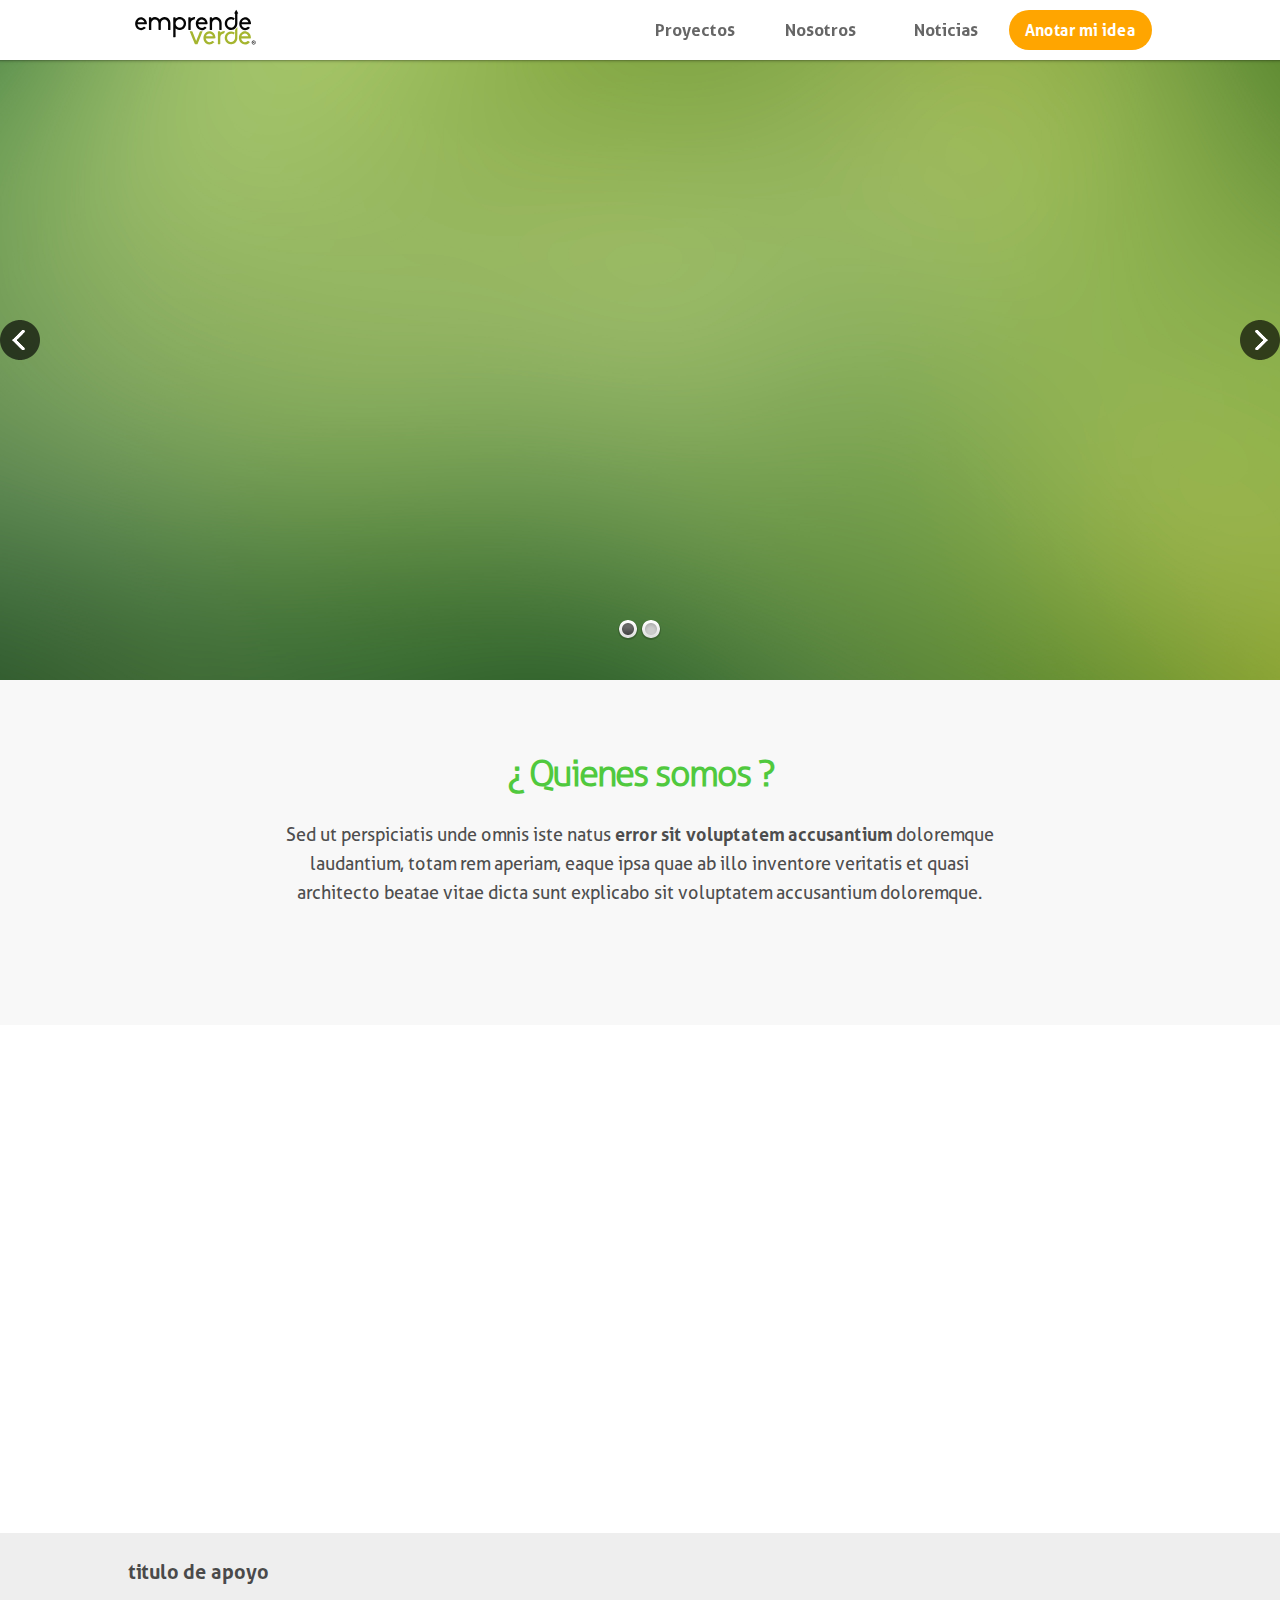
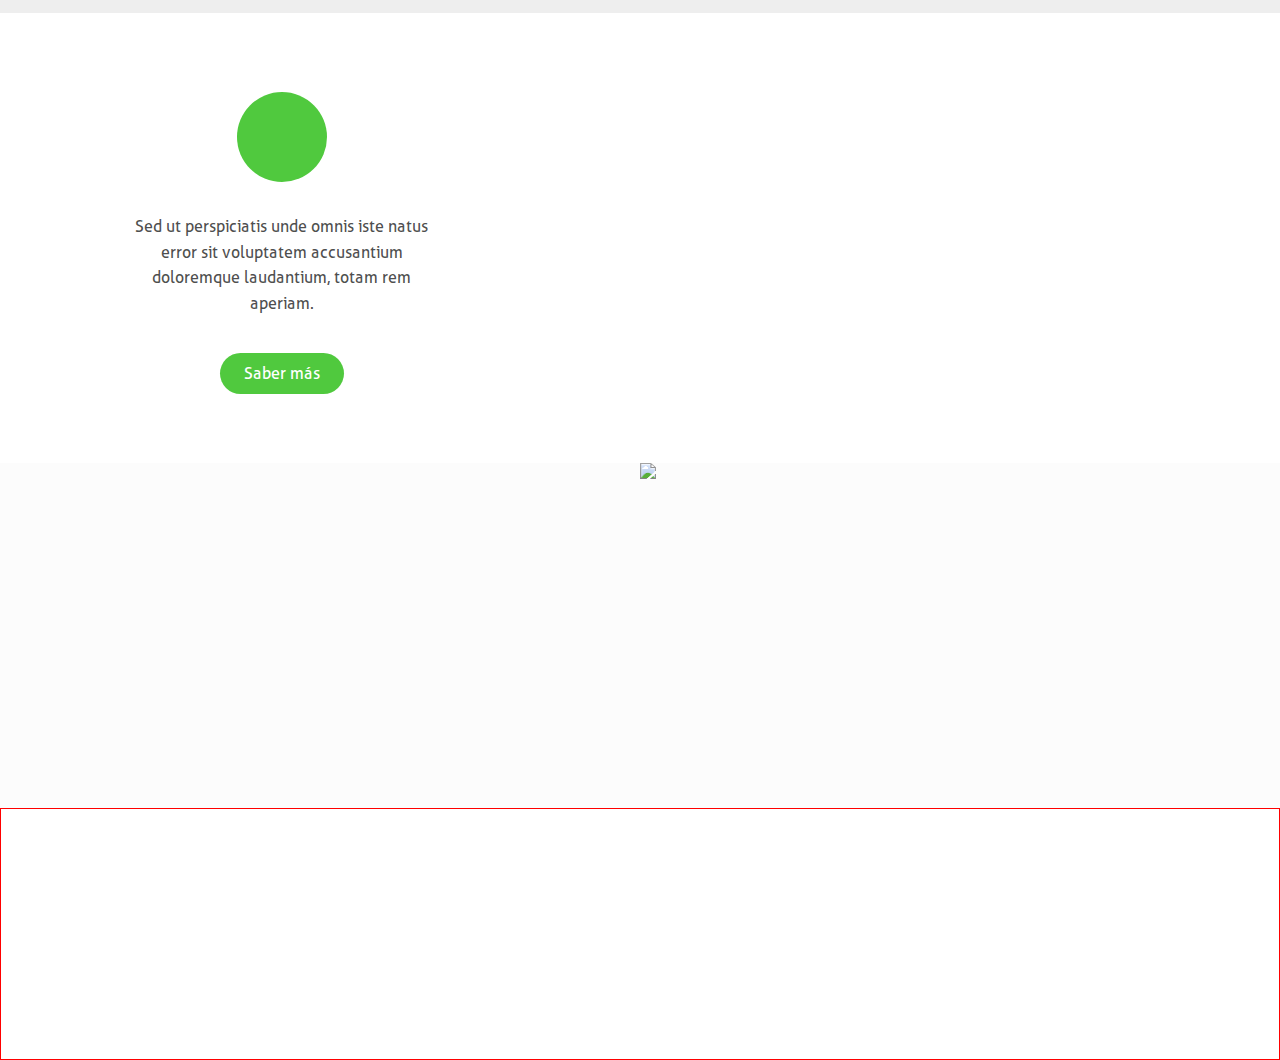
==== commit 5606ba20: "trabajo en página" ====
--- a/index.html
+++ b/index.html
@@ -70,7 +70,7 @@
 
 					<a href="index.html">
 						
-						<img src="img/logo-main.svg" style="width:160px;">
+						<img src="img/logo-main.svg" style="width:133px;">
 
 					</a>
 
@@ -305,7 +305,7 @@
 
 				<h1 class="reveal-bottom">¿ Quienes somos ?</h1>
 
-				<p class="reveal-bottom" style="font-size:19px;">
+				<p class="reveal-bottom" style="font-size:18px;">
 
 					Sed ut perspiciatis unde omnis iste natus <span class="text-bold">error sit voluptatem accusantium</span> doloremque laudantium, totam rem aperiam, eaque ipsa quae ab illo inventore veritatis et quasi architecto beatae vitae dicta sunt explicabo sit voluptatem accusantium doloremque.
 
@@ -337,7 +337,7 @@
 					<br><br>
 					<div>
 					
-						<a href="#">Link de acceso a información</a>
+						<a href="#" class="btn-white">Quiero saber más</a>
 						
 					</div>
 					
@@ -378,79 +378,127 @@
 
 			<div class="flex-lg-80 layout-row justify-space-between layout-wrap">
 
-				<div class="flex-lg-30 layout-wrap layout-row justify-center align-center">
-					
-					<div>
+				<div class="flex-lg-30 layout-wrap layout-row justify-center align-center reveal-bottom">
+					
+					<div class="text-center">
 						
 						<div class="layout-row justify-center">
 							<div class="cont-circle-icono"></div>
 						</div>
 
-						<div>
+						<div style="margin-top:2em;">
 							<p>
-								Sed ut perspiciatis unde omnis iste natus error sit voluptatem accusantium doloremque laudantium, totam rem aperiam, eaque ipsa.
+								Sed ut perspiciatis unde omnis iste natus error sit voluptatem accusantium doloremque laudantium, totam rem aperiam.
 							</p>
 						</div>
 
-						<div>
-							<a href="#">Link de acceso a información</a>
-						</div>
-
-					</div>
-					
-				</div>
-
-				<div class="flex-lg-30 layout-wrap layout-row justify-center align-center">
-
-					<div>
+						<div style="margin-top:3em;">
+							<a href="#" class="btn-color">Saber más</a>
+						</div>
+
+					</div>
+					
+				</div>
+
+				<div class="flex-lg-30 layout-wrap layout-row justify-center align-center reveal-bottom">
+
+					<div class="text-center">
 						
 						<div class="layout-row justify-center">
 							<div class="cont-circle-icono"></div>
 						</div>
 
-						<div>
+						<div style="margin-top:2em;">
 							<p>
-								Sed ut perspiciatis unde omnis iste natus error sit voluptatem accusantium doloremque laudantium, totam rem aperiam, eaque ipsa.
+								Sed ut perspiciatis unde omnis iste natus error sit voluptatem accusantium doloremque laudantium, totam rem aperiam.
 							</p>
 						</div>
 
-						<div>
-							<a href="#">Link de acceso a información</a>
-						</div>
-
-					</div>
-					
-				</div>
-
-				<div class="flex-lg-30 layout-wrap layout-row justify-center align-center">
-
-					<div>
+						<div style="margin-top:3em;">
+							<a href="#" class="btn-color">Saber más</a>
+						</div>
+
+					</div>
+					
+				</div>
+
+				<div class="flex-lg-30 layout-wrap layout-row justify-center align-center reveal-bottom">
+
+					<div class="text-center">
 		
 						<div class="layout-row justify-center">
 							<div class="cont-circle-icono"></div>
 						</div>
 
-						<div>
+						<div style="margin-top:2em;">
 							<p>
-								Sed ut perspiciatis unde omnis iste natus error sit voluptatem accusantium doloremque laudantium, totam rem aperiam, eaque ipsa.
+								Sed ut perspiciatis unde omnis iste natus error sit voluptatem accusantium doloremque laudantium, totam rem aperiam.
 							</p>
 						</div>
 
-						<div>
-							<a href="#">Link de acceso a información</a>
-						</div>
-					</div>
-					
-				</div>
-
-			</div>
-
-			<div class="flex-lg-10"></div>
-		</section>
-
-
-
-
+						<div style="margin-top:3em;">
+							<a href="#" class="btn-color">Saber más</a>
+						</div>
+					</div>
+					
+				</div>
+
+			</div>
+
+			<div class="flex-lg-10"></div>
+
+		</section>
+
+
+		<!-- SECTION 4 -  -->
+
+		<section class="section3 layout-row layout-wrap">
+
+			<div class="flex-lg-50 layout-row align-center">
+
+				<div class="reveal-left layout-row">
+					
+					<div class="flex-lg-20"></div>
+
+					<div class="flex-lg-70">
+						
+							<h1>título primer nivel</h1>
+							
+							
+							<p>Sed ut perspiciatis unde omnis iste natus <span class="text-bold">error sit voluptatem accusantium</span> doloremque laudantium, totam 
+							rem aperiam, eaque ipsa quae ab illo inventore veritatis et quasi architecto beatae vitae dicta sunt explicabo.</p>
+						
+							
+							<br><br>
+							<div>
+							
+								<a href="#" class="btn-white">Quiero saber más</a>
+								
+							</div>
+
+					</div>
+
+					<div class="flex-lg-10"></div>
+
+					
+				</div>
+				
+
+			</div>
+
+			<div class="flex-lg-50">
+
+				<img src="http://lapostanoticias.com.uy/inicio/wp-content/uploads/2015/07/ddd.jpg" style="width:100%;">
+
+			</div>
+		</section>
+
+
+		<!--  -->
+
+		<section class="mod-call-to-action">
+			
+		</section>
 
 		<footer></footer>
 
--- a/css/styles.css
+++ b/css/styles.css
@@ -1 +1 @@
-@font-face{font-family:'Aller light';src:url(fonts/Aller-Light.eot);src:url(fonts/Aller-Light.eot?#iefix) format('embedded-opentype'),url(fonts/Aller-Light.woff2) format('woff2'),url(fonts/Aller-Light.woff) format('woff'),url(fonts/Aller-Light.ttf) format('truetype'),url(fonts/Aller-Light.svg#Aller-Light) format('svg');font-weight:300;font-style:normal}@font-face{font-family:'Aller light italic';src:url(fonts/Aller-LightItalic.eot);src:url(fonts/Aller-LightItalic.eot?#iefix) format('embedded-opentype'),url(fonts/Aller-LightItalic.woff2) format('woff2'),url(fonts/Aller-LightItalic.woff) format('woff'),url(fonts/Aller-LightItalic.ttf) format('truetype'),url(fonts/Aller-LightItalic.svg#Aller-LightItalic) format('svg');font-weight:300;font-style:italic}@font-face{font-family:'Aller bold italic';src:url(fonts/Aller-BoldItalic.eot);src:url(fonts/Aller-BoldItalic.eot?#iefix) format('embedded-opentype'),url(fonts/Aller-BoldItalic.woff2) format('woff2'),url(fonts/Aller-BoldItalic.woff) format('woff'),url(fonts/Aller-BoldItalic.ttf) format('truetype'),url(fonts/Aller-BoldItalic.svg#Aller-BoldItalic) format('svg');font-weight:700;font-style:italic}@font-face{font-family:'Aller Bold';src:url(fonts/Aller-Bold.eot);src:url(fonts/Aller-Bold.eot?#iefix) format('embedded-opentype'),url(fonts/Aller-Bold.woff2) format('woff2'),url(fonts/Aller-Bold.woff) format('woff'),url(fonts/Aller-Bold.ttf) format('truetype'),url(fonts/Aller-Bold.svg#Aller-Bold) format('svg');font-weight:700;font-style:normal}@font-face{font-family:'Aller Display';src:url(fonts/AllerDisplay.eot);src:url(fonts/AllerDisplay.eot?#iefix) format('embedded-opentype'),url(fonts/AllerDisplay.woff2) format('woff2'),url(fonts/AllerDisplay.woff) format('woff'),url(fonts/AllerDisplay.ttf) format('truetype'),url(fonts/AllerDisplay.svg#AllerDisplay) format('svg');font-weight:400;font-style:normal}@font-face{font-family:'Aller Regular';src:url(fonts/Aller.eot);src:url(fonts/Aller.eot?#iefix) format('embedded-opentype'),url(fonts/Aller.woff2) format('woff2'),url(fonts/Aller.woff) format('woff'),url(fonts/Aller.ttf) format('truetype'),url(fonts/Aller.svg#Aller) format('svg');font-weight:400;font-style:normal}@font-face{font-family:'Aller Italic';src:url(fonts/Aller-Italic.eot);src:url(fonts/Aller-Italic.eot?#iefix) format('embedded-opentype'),url(fonts/Aller-Italic.woff2) format('woff2'),url(fonts/Aller-Italic.woff) format('woff'),url(fonts/Aller-Italic.ttf) format('truetype'),url(fonts/Aller-Italic.svg#Aller-Italic) format('svg');font-weight:400;font-style:italic}body,html{margin:0;padding:0;min-height:100%;height:100%}body{font-family:'Aller Regular',helvetica,sans-serif;color:rgba(0,0,0,.7)}nav{height:60px;position:fixed;top:0;left:0;right:0;z-index:1030;background:#fff;box-shadow:0 0 1px 1px rgba(0,0,0,.14),0 0 2px 2px rgba(0,0,0,.098),0 0 5px 1px rgba(0,0,0,.084)}ul.ul{list-style:none;padding-left:0;text-transform:capitalize;width:100%;margin:0}li.li{text-align:center;font-size:17px!important;font-family:'Aller Bold',helvetica,sans-serif;padding:.5em 0;overflow:hidden;cursor:pointer}a.a-nav{text-decoration:none;color:rgba(0,0,0,.6)!important}ul.ul-inner{overflow:hidden;max-height:0;padding-left:0;-webkit-transition:all .28s ease-in-out;-moz-transition:all .28s ease-in-out;-o-transition:all .28s ease-in-out;transition:all .28s ease-in-out;opacity:0;text-transform:capitalize;position:absolute;width:180px}li.li-inner{text-align:left;font-size:15px!important;padding:.8em 1.5em;overflow:hidden;opacity:.8}li.li-inner:hover{background:#eee}li.li>ul.ul-inner{display:block;list-style:none}li.li:hover>ul.ul-inner{margin-top:1.3em;padding:1em 0;overflow:hidden;max-height:600px;text-align:center;background:#fff;border:1px solid #eee;-webkit-transition:all .28s ease-in-out;-moz-transition:all .28s ease-in-out;-o-transition:all .28s ease-in-out;transition:all .28s ease-in-out;opacity:1;box-shadow:0 2px 5px 0 rgba(0,0,0,.26)}h1,h2,h3{color:#50c93e;font-family:'Aller Bold',helvetica,sans-serif}h1{font-size:36px;letter-spacing:-2px;font-family:'Aller light',helvetica,sans-serif}h1:first-letter,h2:first-letter,h3:first-letter,h4:first-letter,h5:first-letter{text-transform:uppercase}.text-left{text-align:left}.text-right{text-align:right}.text-justify{text-align:justify}.text-center{text-align:center}.text-uppercase{text-transform:uppercase}.text-capitalize{text-transform:capitalize}.text-lowercase{text-transform:lowercase}span.text-bold{font-family:'Aller Bold',helvetica,sans-serif}p{line-height:1.6em}p:first-letter{text-transform:uppercase}span.meta-text{font-size:13px;color:rgba(0,0,0,.45)}a.link{font-size:13px}a:link{color:#50c93e}a:visited{color:#41ba2f}.revolution-style-custom-2{color:rgba(255,255,255,.8);font-size:40px;font-family:'Aller bold italic',helvetica,sans-serif}.revolution-style-custom-1{font-family:'Aller Regular',helvetica,sans-serif;font-size:20px;color:rgba(255,255,255,.6)}.btn-revolution-slider{border:2px solid rgba(255,255,255,.7);padding:.7em 1.3em;color:rgba(255,255,255,.8)!important;font-size:16px!important}.section1{padding:3em;min-height:345px;background:#f8f8f8}.section2{min-height:450px}.cont-circle-icono{width:80px;height:80px;border-radius:10em;background:#50c93e}.btn-orange-main{border:none;background-color:orange;font-family:'Aller Bold',helvetica,sans-serif;border-radius:10em;color:#fff;height:40px;font-size:16px;padding:.5em 1em;-webkit-transition:all .28s ease-in-out;-moz-transition:all .28s ease-in-out;-o-transition:all .28s ease-in-out;transition:all .28s ease-in-out;cursor:pointer;outline:0}.btn-orange-main:active{background-color:#e59304}+@font-face{font-family:'Aller light';src:url(fonts/Aller-Light.eot);src:url(fonts/Aller-Light.eot?#iefix) format('embedded-opentype'),url(fonts/Aller-Light.woff2) format('woff2'),url(fonts/Aller-Light.woff) format('woff'),url(fonts/Aller-Light.ttf) format('truetype'),url(fonts/Aller-Light.svg#Aller-Light) format('svg');font-weight:300;font-style:normal}@font-face{font-family:'Aller light italic';src:url(fonts/Aller-LightItalic.eot);src:url(fonts/Aller-LightItalic.eot?#iefix) format('embedded-opentype'),url(fonts/Aller-LightItalic.woff2) format('woff2'),url(fonts/Aller-LightItalic.woff) format('woff'),url(fonts/Aller-LightItalic.ttf) format('truetype'),url(fonts/Aller-LightItalic.svg#Aller-LightItalic) format('svg');font-weight:300;font-style:italic}@font-face{font-family:'Aller bold italic';src:url(fonts/Aller-BoldItalic.eot);src:url(fonts/Aller-BoldItalic.eot?#iefix) format('embedded-opentype'),url(fonts/Aller-BoldItalic.woff2) format('woff2'),url(fonts/Aller-BoldItalic.woff) format('woff'),url(fonts/Aller-BoldItalic.ttf) format('truetype'),url(fonts/Aller-BoldItalic.svg#Aller-BoldItalic) format('svg');font-weight:700;font-style:italic}@font-face{font-family:'Aller Bold';src:url(fonts/Aller-Bold.eot);src:url(fonts/Aller-Bold.eot?#iefix) format('embedded-opentype'),url(fonts/Aller-Bold.woff2) format('woff2'),url(fonts/Aller-Bold.woff) format('woff'),url(fonts/Aller-Bold.ttf) format('truetype'),url(fonts/Aller-Bold.svg#Aller-Bold) format('svg');font-weight:700;font-style:normal}@font-face{font-family:'Aller Display';src:url(fonts/AllerDisplay.eot);src:url(fonts/AllerDisplay.eot?#iefix) format('embedded-opentype'),url(fonts/AllerDisplay.woff2) format('woff2'),url(fonts/AllerDisplay.woff) format('woff'),url(fonts/AllerDisplay.ttf) format('truetype'),url(fonts/AllerDisplay.svg#AllerDisplay) format('svg');font-weight:400;font-style:normal}@font-face{font-family:'Aller Regular';src:url(fonts/Aller.eot);src:url(fonts/Aller.eot?#iefix) format('embedded-opentype'),url(fonts/Aller.woff2) format('woff2'),url(fonts/Aller.woff) format('woff'),url(fonts/Aller.ttf) format('truetype'),url(fonts/Aller.svg#Aller) format('svg');font-weight:400;font-style:normal}@font-face{font-family:'Aller Italic';src:url(fonts/Aller-Italic.eot);src:url(fonts/Aller-Italic.eot?#iefix) format('embedded-opentype'),url(fonts/Aller-Italic.woff2) format('woff2'),url(fonts/Aller-Italic.woff) format('woff'),url(fonts/Aller-Italic.ttf) format('truetype'),url(fonts/Aller-Italic.svg#Aller-Italic) format('svg');font-weight:400;font-style:italic}body,html{margin:0;padding:0;min-height:100%;height:100%}body{font-family:'Aller Regular',helvetica,sans-serif;color:rgba(0,0,0,.7)}nav{height:60px;position:fixed;top:0;left:0;right:0;z-index:1030;background:#fff;box-shadow:0 0 1px 1px rgba(0,0,0,.14),0 0 2px 2px rgba(0,0,0,.098),0 0 5px 1px rgba(0,0,0,.084)}ul.ul{list-style:none;padding-left:0;text-transform:capitalize;width:100%;margin:0}li.li{text-align:center;font-size:17px!important;font-family:'Aller Bold',helvetica,sans-serif;padding:.5em 0;overflow:hidden;cursor:pointer}a.a-nav{text-decoration:none;color:rgba(0,0,0,.6)!important}ul.ul-inner{overflow:hidden;max-height:0;padding-left:0;-webkit-transition:all .28s ease-in-out;-moz-transition:all .28s ease-in-out;-o-transition:all .28s ease-in-out;transition:all .28s ease-in-out;opacity:0;text-transform:capitalize;position:absolute;width:180px}li.li-inner{text-align:left;font-size:15px!important;padding:.8em 1.5em;overflow:hidden;opacity:.8}li.li-inner:hover{background:#eee}li.li>ul.ul-inner{display:block;list-style:none}li.li:hover>ul.ul-inner{margin-top:1.3em;padding:1em 0;overflow:hidden;max-height:600px;text-align:center;background:#fff;border:1px solid #eee;-webkit-transition:all .28s ease-in-out;-moz-transition:all .28s ease-in-out;-o-transition:all .28s ease-in-out;transition:all .28s ease-in-out;opacity:1;box-shadow:0 2px 5px 0 rgba(0,0,0,.26)}h1,h2,h3{color:#50c93e;font-family:'Aller Bold',helvetica,sans-serif}h1{font-size:36px;letter-spacing:-2px;font-family:'Aller light',helvetica,sans-serif}h1:first-letter,h2:first-letter,h3:first-letter,h4:first-letter,h5:first-letter{text-transform:uppercase}.text-left{text-align:left}.text-right{text-align:right}.text-justify{text-align:justify}.text-center{text-align:center}.text-uppercase{text-transform:uppercase}.text-capitalize{text-transform:capitalize}.text-lowercase{text-transform:lowercase}span.text-bold{font-family:'Aller Bold',helvetica,sans-serif}p{line-height:1.6em}p:first-letter{text-transform:uppercase}span.meta-text{font-size:13px;color:rgba(0,0,0,.45)}a.link{font-size:13px}a:link{color:#50c93e}a:visited{color:#41ba2f}.revolution-style-custom-2{color:rgba(255,255,255,.8);font-size:40px;font-family:'Aller bold italic',helvetica,sans-serif}.revolution-style-custom-1{font-family:'Aller Regular',helvetica,sans-serif;font-size:20px;color:rgba(255,255,255,.6)}.btn-revolution-slider{border:2px solid rgba(255,255,255,.7);padding:.7em 1.3em;color:rgba(255,255,255,.8)!important;font-size:16px!important}.section1{padding:3em;min-height:345px;background:#f8f8f8;overflow:hidden}.section2{min-height:450px;overflow:hidden}.section3{min-height:345px;overflow:hidden;background-color:#fcfcfc}.cont-circle-icono{width:90px;height:90px;border-radius:10em;background:#50c93e}.mod-call-to-action{height:250px;border:1px solid red}.btn-orange-main{border:none;background-color:orange;font-family:'Aller Bold',helvetica,sans-serif;border-radius:10em;color:#fff;height:40px;font-size:16px;padding:.5em 1em;-webkit-transition:all .28s ease-in-out;-moz-transition:all .28s ease-in-out;-o-transition:all .28s ease-in-out;transition:all .28s ease-in-out;cursor:pointer;outline:0}.btn-orange-main:active{background-color:#e59304}.btn-white{text-decoration:none;border:2px solid #50c93e;padding:.7em 1.5em;color:#50c93e;border-radius:10em}.btn-color{text-decoration:none;padding:.7em 1.5em;color:#fff!important;background-color:#50c93e;border-radius:10em}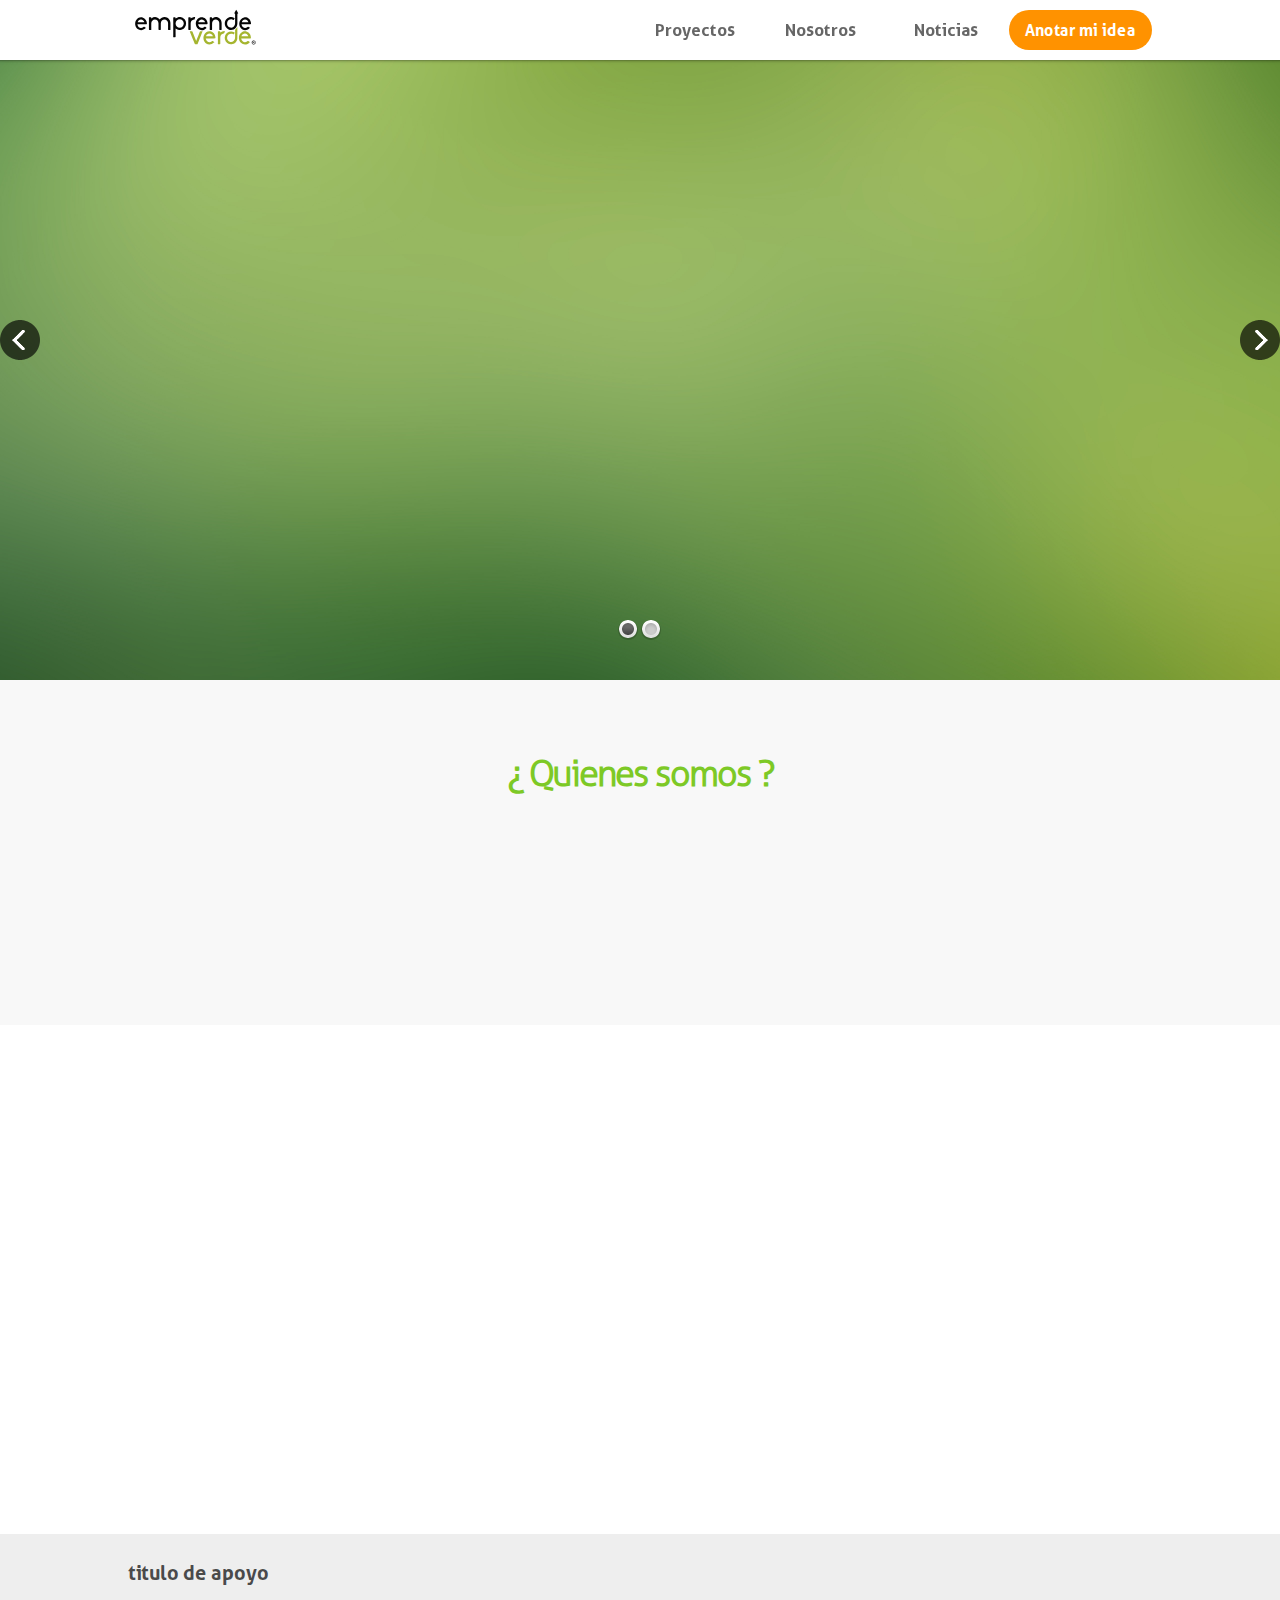
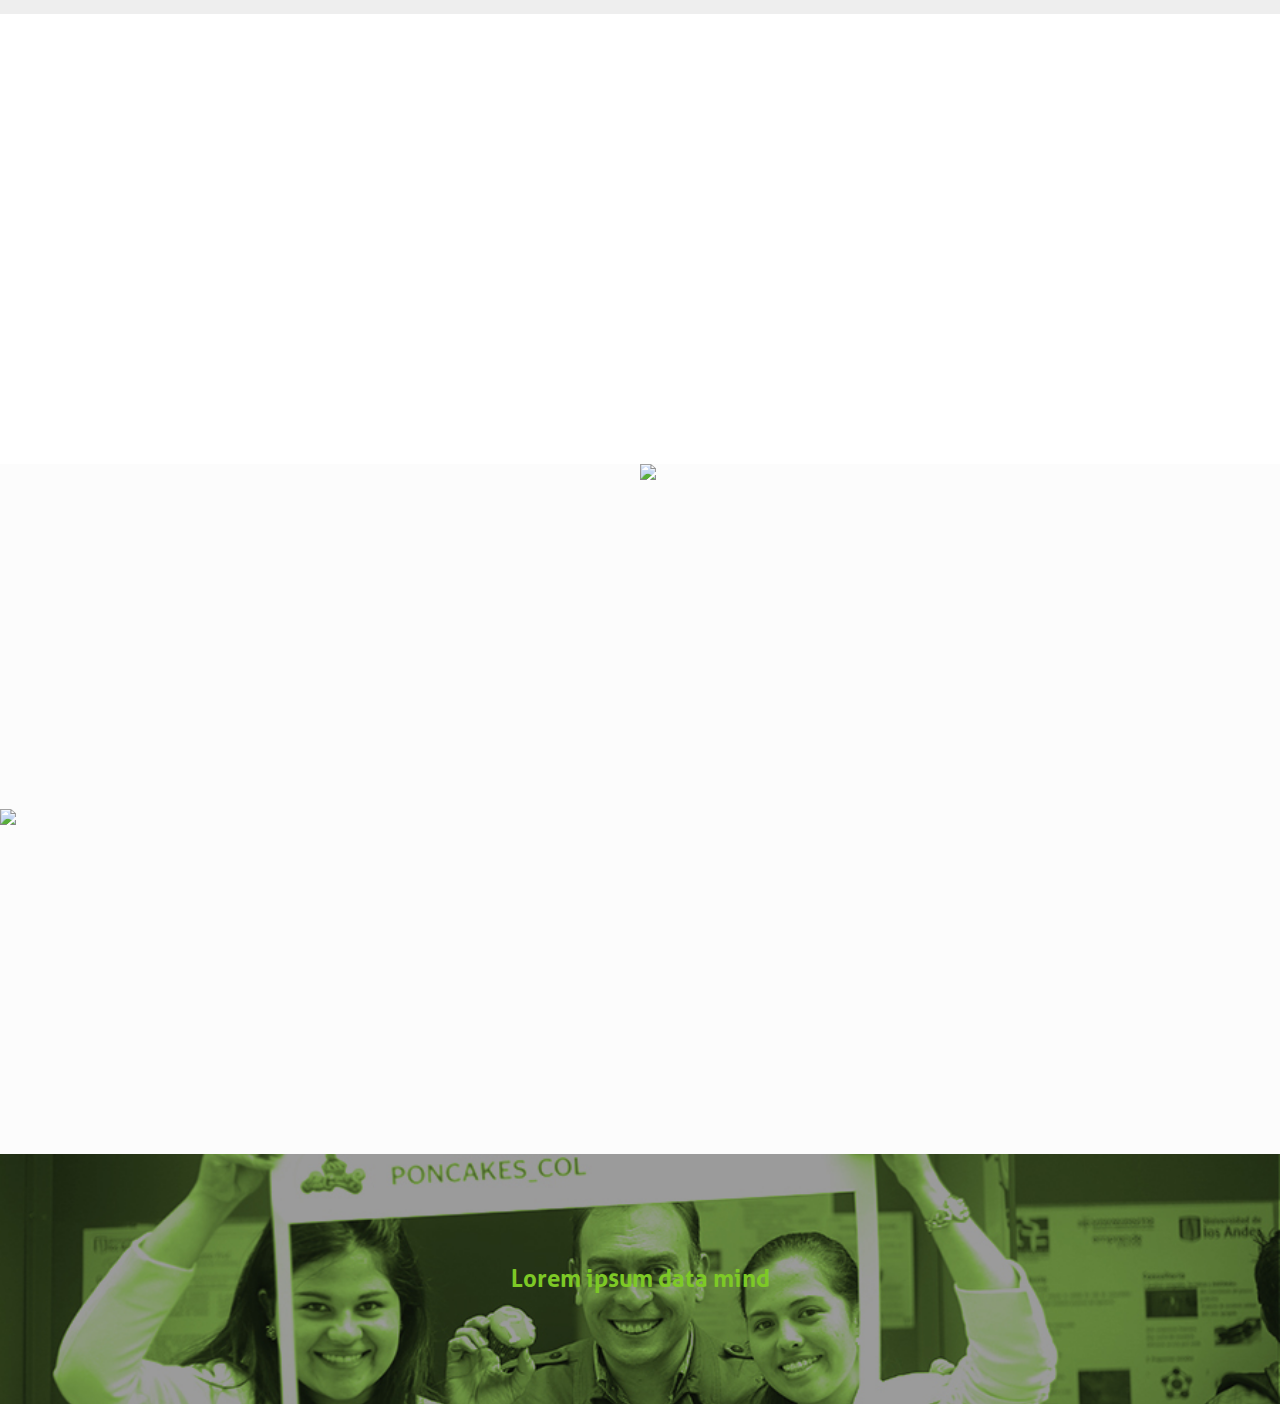
==== commit 6ea45098: "construcción de módulos" ====
--- a/index.html
+++ b/index.html
@@ -493,11 +493,58 @@
 			</div>
 		</section>
 
+		<!-- SECTION 4 -  -->
+
+		<section class="section3 layout-row layout-wrap">
+
+			<div class="flex-lg-50">
+
+				<img src="http://lapostanoticias.com.uy/inicio/wp-content/uploads/2015/07/ddd.jpg" style="width:100%;">
+
+			</div>
+
+			<div class="flex-lg-50 layout-row align-center">
+
+				<div class="reveal-left layout-row">
+					
+					<div class="flex-lg-10"></div>
+
+					<div class="flex-lg-70">
+						
+							<h1>título primer nivel</h1>
+							
+							
+							<p>Sed ut perspiciatis unde omnis iste natus <span class="text-bold">error sit voluptatem accusantium</span> doloremque laudantium, totam 
+							rem aperiam, eaque ipsa quae ab illo inventore veritatis et quasi architecto beatae vitae dicta sunt explicabo.</p>
+						
+							
+							<br><br>
+							<div>
+							
+								<a href="#" class="btn-white">Quiero saber más</a>
+								
+							</div>
+
+					</div>
+
+					<div class="flex-lg-20"></div>
+
+					
+				</div>
+				
+
+			</div>
+
+		</section>
 
 		<!--  -->
 
-		<section class="mod-call-to-action">
-			
+		<section class="mod-call-to-action justify-center align-center layout-row">
+			<div class="flex-lg-10"></div>
+			<div class="flex-lg-80 text-center text-white">
+				<h2>Lorem ipsum data mind</h2>
+			</div>
+			<div class="flex-lg-10"></div>
 		</section>
 
 		<footer></footer>
--- a/css/styles.css
+++ b/css/styles.css
@@ -1 +1 @@
-@font-face{font-family:'Aller light';src:url(fonts/Aller-Light.eot);src:url(fonts/Aller-Light.eot?#iefix) format('embedded-opentype'),url(fonts/Aller-Light.woff2) format('woff2'),url(fonts/Aller-Light.woff) format('woff'),url(fonts/Aller-Light.ttf) format('truetype'),url(fonts/Aller-Light.svg#Aller-Light) format('svg');font-weight:300;font-style:normal}@font-face{font-family:'Aller light italic';src:url(fonts/Aller-LightItalic.eot);src:url(fonts/Aller-LightItalic.eot?#iefix) format('embedded-opentype'),url(fonts/Aller-LightItalic.woff2) format('woff2'),url(fonts/Aller-LightItalic.woff) format('woff'),url(fonts/Aller-LightItalic.ttf) format('truetype'),url(fonts/Aller-LightItalic.svg#Aller-LightItalic) format('svg');font-weight:300;font-style:italic}@font-face{font-family:'Aller bold italic';src:url(fonts/Aller-BoldItalic.eot);src:url(fonts/Aller-BoldItalic.eot?#iefix) format('embedded-opentype'),url(fonts/Aller-BoldItalic.woff2) format('woff2'),url(fonts/Aller-BoldItalic.woff) format('woff'),url(fonts/Aller-BoldItalic.ttf) format('truetype'),url(fonts/Aller-BoldItalic.svg#Aller-BoldItalic) format('svg');font-weight:700;font-style:italic}@font-face{font-family:'Aller Bold';src:url(fonts/Aller-Bold.eot);src:url(fonts/Aller-Bold.eot?#iefix) format('embedded-opentype'),url(fonts/Aller-Bold.woff2) format('woff2'),url(fonts/Aller-Bold.woff) format('woff'),url(fonts/Aller-Bold.ttf) format('truetype'),url(fonts/Aller-Bold.svg#Aller-Bold) format('svg');font-weight:700;font-style:normal}@font-face{font-family:'Aller Display';src:url(fonts/AllerDisplay.eot);src:url(fonts/AllerDisplay.eot?#iefix) format('embedded-opentype'),url(fonts/AllerDisplay.woff2) format('woff2'),url(fonts/AllerDisplay.woff) format('woff'),url(fonts/AllerDisplay.ttf) format('truetype'),url(fonts/AllerDisplay.svg#AllerDisplay) format('svg');font-weight:400;font-style:normal}@font-face{font-family:'Aller Regular';src:url(fonts/Aller.eot);src:url(fonts/Aller.eot?#iefix) format('embedded-opentype'),url(fonts/Aller.woff2) format('woff2'),url(fonts/Aller.woff) format('woff'),url(fonts/Aller.ttf) format('truetype'),url(fonts/Aller.svg#Aller) format('svg');font-weight:400;font-style:normal}@font-face{font-family:'Aller Italic';src:url(fonts/Aller-Italic.eot);src:url(fonts/Aller-Italic.eot?#iefix) format('embedded-opentype'),url(fonts/Aller-Italic.woff2) format('woff2'),url(fonts/Aller-Italic.woff) format('woff'),url(fonts/Aller-Italic.ttf) format('truetype'),url(fonts/Aller-Italic.svg#Aller-Italic) format('svg');font-weight:400;font-style:italic}body,html{margin:0;padding:0;min-height:100%;height:100%}body{font-family:'Aller Regular',helvetica,sans-serif;color:rgba(0,0,0,.7)}nav{height:60px;position:fixed;top:0;left:0;right:0;z-index:1030;background:#fff;box-shadow:0 0 1px 1px rgba(0,0,0,.14),0 0 2px 2px rgba(0,0,0,.098),0 0 5px 1px rgba(0,0,0,.084)}ul.ul{list-style:none;padding-left:0;text-transform:capitalize;width:100%;margin:0}li.li{text-align:center;font-size:17px!important;font-family:'Aller Bold',helvetica,sans-serif;padding:.5em 0;overflow:hidden;cursor:pointer}a.a-nav{text-decoration:none;color:rgba(0,0,0,.6)!important}ul.ul-inner{overflow:hidden;max-height:0;padding-left:0;-webkit-transition:all .28s ease-in-out;-moz-transition:all .28s ease-in-out;-o-transition:all .28s ease-in-out;transition:all .28s ease-in-out;opacity:0;text-transform:capitalize;position:absolute;width:180px}li.li-inner{text-align:left;font-size:15px!important;padding:.8em 1.5em;overflow:hidden;opacity:.8}li.li-inner:hover{background:#eee}li.li>ul.ul-inner{display:block;list-style:none}li.li:hover>ul.ul-inner{margin-top:1.3em;padding:1em 0;overflow:hidden;max-height:600px;text-align:center;background:#fff;border:1px solid #eee;-webkit-transition:all .28s ease-in-out;-moz-transition:all .28s ease-in-out;-o-transition:all .28s ease-in-out;transition:all .28s ease-in-out;opacity:1;box-shadow:0 2px 5px 0 rgba(0,0,0,.26)}h1,h2,h3{color:#50c93e;font-family:'Aller Bold',helvetica,sans-serif}h1{font-size:36px;letter-spacing:-2px;font-family:'Aller light',helvetica,sans-serif}h1:first-letter,h2:first-letter,h3:first-letter,h4:first-letter,h5:first-letter{text-transform:uppercase}.text-left{text-align:left}.text-right{text-align:right}.text-justify{text-align:justify}.text-center{text-align:center}.text-uppercase{text-transform:uppercase}.text-capitalize{text-transform:capitalize}.text-lowercase{text-transform:lowercase}span.text-bold{font-family:'Aller Bold',helvetica,sans-serif}p{line-height:1.6em}p:first-letter{text-transform:uppercase}span.meta-text{font-size:13px;color:rgba(0,0,0,.45)}a.link{font-size:13px}a:link{color:#50c93e}a:visited{color:#41ba2f}.revolution-style-custom-2{color:rgba(255,255,255,.8);font-size:40px;font-family:'Aller bold italic',helvetica,sans-serif}.revolution-style-custom-1{font-family:'Aller Regular',helvetica,sans-serif;font-size:20px;color:rgba(255,255,255,.6)}.btn-revolution-slider{border:2px solid rgba(255,255,255,.7);padding:.7em 1.3em;color:rgba(255,255,255,.8)!important;font-size:16px!important}.section1{padding:3em;min-height:345px;background:#f8f8f8;overflow:hidden}.section2{min-height:450px;overflow:hidden}.section3{min-height:345px;overflow:hidden;background-color:#fcfcfc}.cont-circle-icono{width:90px;height:90px;border-radius:10em;background:#50c93e}.mod-call-to-action{height:250px;border:1px solid red}.btn-orange-main{border:none;background-color:orange;font-family:'Aller Bold',helvetica,sans-serif;border-radius:10em;color:#fff;height:40px;font-size:16px;padding:.5em 1em;-webkit-transition:all .28s ease-in-out;-moz-transition:all .28s ease-in-out;-o-transition:all .28s ease-in-out;transition:all .28s ease-in-out;cursor:pointer;outline:0}.btn-orange-main:active{background-color:#e59304}.btn-white{text-decoration:none;border:2px solid #50c93e;padding:.7em 1.5em;color:#50c93e;border-radius:10em}.btn-color{text-decoration:none;padding:.7em 1.5em;color:#fff!important;background-color:#50c93e;border-radius:10em}+@font-face{font-family:'Aller light';src:url(fonts/Aller-Light.eot);src:url(fonts/Aller-Light.eot?#iefix) format('embedded-opentype'),url(fonts/Aller-Light.woff2) format('woff2'),url(fonts/Aller-Light.woff) format('woff'),url(fonts/Aller-Light.ttf) format('truetype'),url(fonts/Aller-Light.svg#Aller-Light) format('svg');font-weight:300;font-style:normal}@font-face{font-family:'Aller light italic';src:url(fonts/Aller-LightItalic.eot);src:url(fonts/Aller-LightItalic.eot?#iefix) format('embedded-opentype'),url(fonts/Aller-LightItalic.woff2) format('woff2'),url(fonts/Aller-LightItalic.woff) format('woff'),url(fonts/Aller-LightItalic.ttf) format('truetype'),url(fonts/Aller-LightItalic.svg#Aller-LightItalic) format('svg');font-weight:300;font-style:italic}@font-face{font-family:'Aller bold italic';src:url(fonts/Aller-BoldItalic.eot);src:url(fonts/Aller-BoldItalic.eot?#iefix) format('embedded-opentype'),url(fonts/Aller-BoldItalic.woff2) format('woff2'),url(fonts/Aller-BoldItalic.woff) format('woff'),url(fonts/Aller-BoldItalic.ttf) format('truetype'),url(fonts/Aller-BoldItalic.svg#Aller-BoldItalic) format('svg');font-weight:700;font-style:italic}@font-face{font-family:'Aller Bold';src:url(fonts/Aller-Bold.eot);src:url(fonts/Aller-Bold.eot?#iefix) format('embedded-opentype'),url(fonts/Aller-Bold.woff2) format('woff2'),url(fonts/Aller-Bold.woff) format('woff'),url(fonts/Aller-Bold.ttf) format('truetype'),url(fonts/Aller-Bold.svg#Aller-Bold) format('svg');font-weight:700;font-style:normal}@font-face{font-family:'Aller Display';src:url(fonts/AllerDisplay.eot);src:url(fonts/AllerDisplay.eot?#iefix) format('embedded-opentype'),url(fonts/AllerDisplay.woff2) format('woff2'),url(fonts/AllerDisplay.woff) format('woff'),url(fonts/AllerDisplay.ttf) format('truetype'),url(fonts/AllerDisplay.svg#AllerDisplay) format('svg');font-weight:400;font-style:normal}@font-face{font-family:'Aller Regular';src:url(fonts/Aller.eot);src:url(fonts/Aller.eot?#iefix) format('embedded-opentype'),url(fonts/Aller.woff2) format('woff2'),url(fonts/Aller.woff) format('woff'),url(fonts/Aller.ttf) format('truetype'),url(fonts/Aller.svg#Aller) format('svg');font-weight:400;font-style:normal}@font-face{font-family:'Aller Italic';src:url(fonts/Aller-Italic.eot);src:url(fonts/Aller-Italic.eot?#iefix) format('embedded-opentype'),url(fonts/Aller-Italic.woff2) format('woff2'),url(fonts/Aller-Italic.woff) format('woff'),url(fonts/Aller-Italic.ttf) format('truetype'),url(fonts/Aller-Italic.svg#Aller-Italic) format('svg');font-weight:400;font-style:italic}body,html{margin:0;padding:0;min-height:100%;height:100%}body{font-family:'Aller Regular',helvetica,sans-serif;color:rgba(0,0,0,.7)}nav{height:60px;position:fixed;top:0;left:0;right:0;z-index:1030;background:#fff;box-shadow:0 0 1px 1px rgba(0,0,0,.14),0 0 2px 2px rgba(0,0,0,.098),0 0 5px 1px rgba(0,0,0,.084)}ul.ul{list-style:none;padding-left:0;text-transform:capitalize;width:100%;margin:0}li.li{text-align:center;font-size:17px!important;font-family:'Aller Bold',helvetica,sans-serif;padding:.5em 0;overflow:hidden;cursor:pointer}a.a-nav{text-decoration:none;color:rgba(0,0,0,.6)!important}ul.ul-inner{overflow:hidden;max-height:0;padding-left:0;-webkit-transition:all .28s ease-in-out;-moz-transition:all .28s ease-in-out;-o-transition:all .28s ease-in-out;transition:all .28s ease-in-out;opacity:0;text-transform:capitalize;position:absolute;width:180px}li.li-inner{text-align:left;font-size:15px!important;padding:.8em 1.5em;overflow:hidden;opacity:.8}li.li-inner:hover{background:#eee}li.li>ul.ul-inner{display:block;list-style:none}li.li:hover>ul.ul-inner{margin-top:1.3em;padding:1em 0;overflow:hidden;max-height:600px;text-align:center;background:#fff;border:1px solid #eee;-webkit-transition:all .28s ease-in-out;-moz-transition:all .28s ease-in-out;-o-transition:all .28s ease-in-out;transition:all .28s ease-in-out;opacity:1;box-shadow:0 2px 5px 0 rgba(0,0,0,.26)}h1,h2,h3{color:#7dc926;font-family:'Aller Bold',helvetica,sans-serif}h1{font-size:36px;letter-spacing:-2px;font-family:'Aller light',helvetica,sans-serif}h1:first-letter,h2:first-letter,h3:first-letter,h4:first-letter,h5:first-letter{text-transform:uppercase}.text-left{text-align:left}.text-right{text-align:right}.text-justify{text-align:justify}.text-center{text-align:center}.text-uppercase{text-transform:uppercase}.text-capitalize{text-transform:capitalize}.text-lowercase{text-transform:lowercase}span.text-bold{font-family:'Aller Bold',helvetica,sans-serif}p{line-height:1.6em}p:first-letter{text-transform:uppercase}.text-white{color:#fff}span.meta-text{font-size:13px;color:rgba(0,0,0,.45)}a.link{font-size:13px}a:link{color:#7dc926}a:visited{color:#6eba17}.revolution-style-custom-2{color:rgba(255,255,255,.8);font-size:40px;font-family:'Aller bold italic',helvetica,sans-serif}.revolution-style-custom-1{font-family:'Aller Regular',helvetica,sans-serif;font-size:20px;color:rgba(255,255,255,.6)}.btn-revolution-slider{border:2px solid rgba(255,255,255,.7);padding:.7em 1.3em;color:rgba(255,255,255,.8)!important;font-size:16px!important}.section1{padding:3em;min-height:345px;background:#f8f8f8;overflow:hidden}.section2{min-height:450px;overflow:hidden}.section3{min-height:345px;overflow:hidden;background-color:#fcfcfc}.cont-circle-icono{width:90px;height:90px;border-radius:10em;background:#7dc926}.mod-call-to-action{height:250px;background-image:url(../img/bg1.jpg);background-size:cover;background-repeat:no-repeat;background-position:0 -15em}.btn-orange-main{border:none;background-color:#ff9200;font-family:'Aller Bold',helvetica,sans-serif;border-radius:10em;color:#fff;height:40px;font-size:16px;padding:.5em 1em;-webkit-transition:all .28s ease-in-out;-moz-transition:all .28s ease-in-out;-o-transition:all .28s ease-in-out;transition:all .28s ease-in-out;cursor:pointer;outline:0}.btn-orange-main:active{background-color:#e59304}.btn-white{text-decoration:none;border:2px solid #ff9200;padding:.7em 1.5em;color:#ff9200!important;border-radius:10em;font-family:'Aller Bold',helvetica,sans-serif}.btn-color{text-decoration:none;padding:.7em 1.5em;color:#fff!important;background-color:#7dc926;border-radius:10em}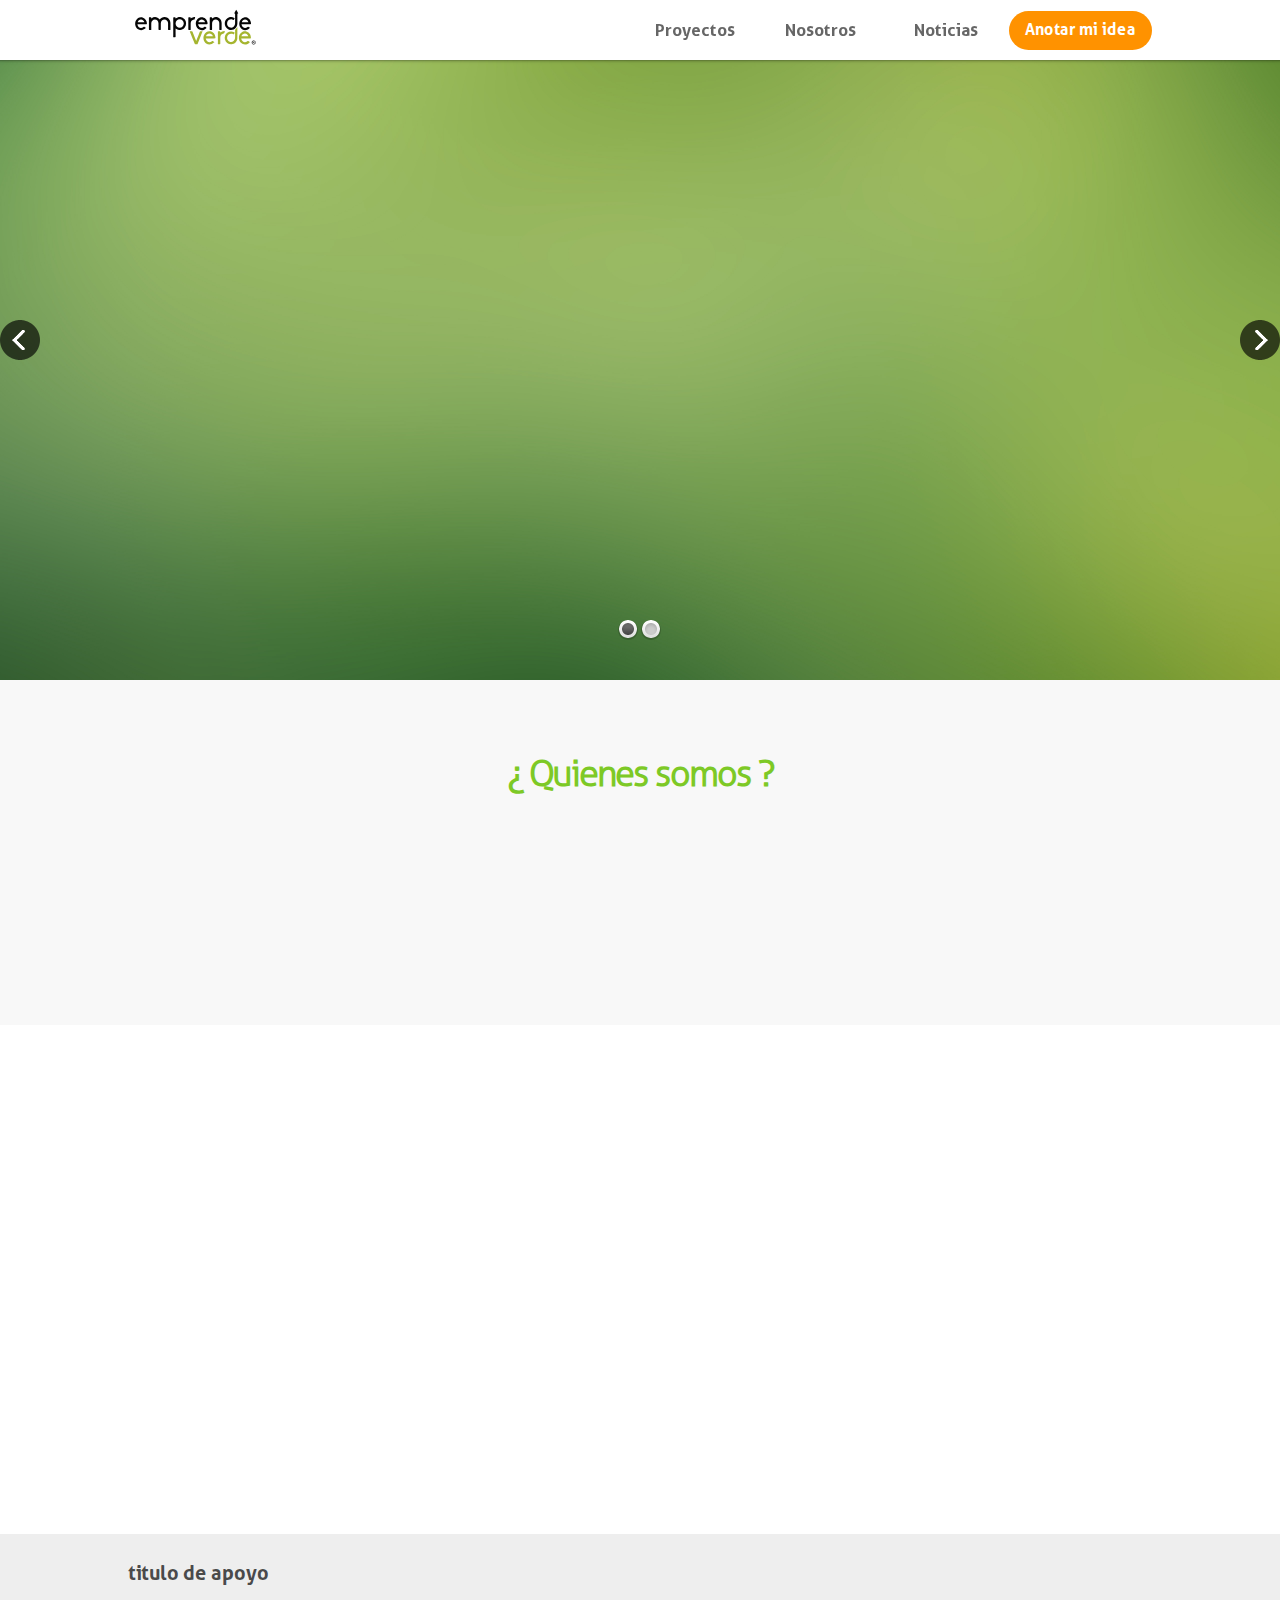
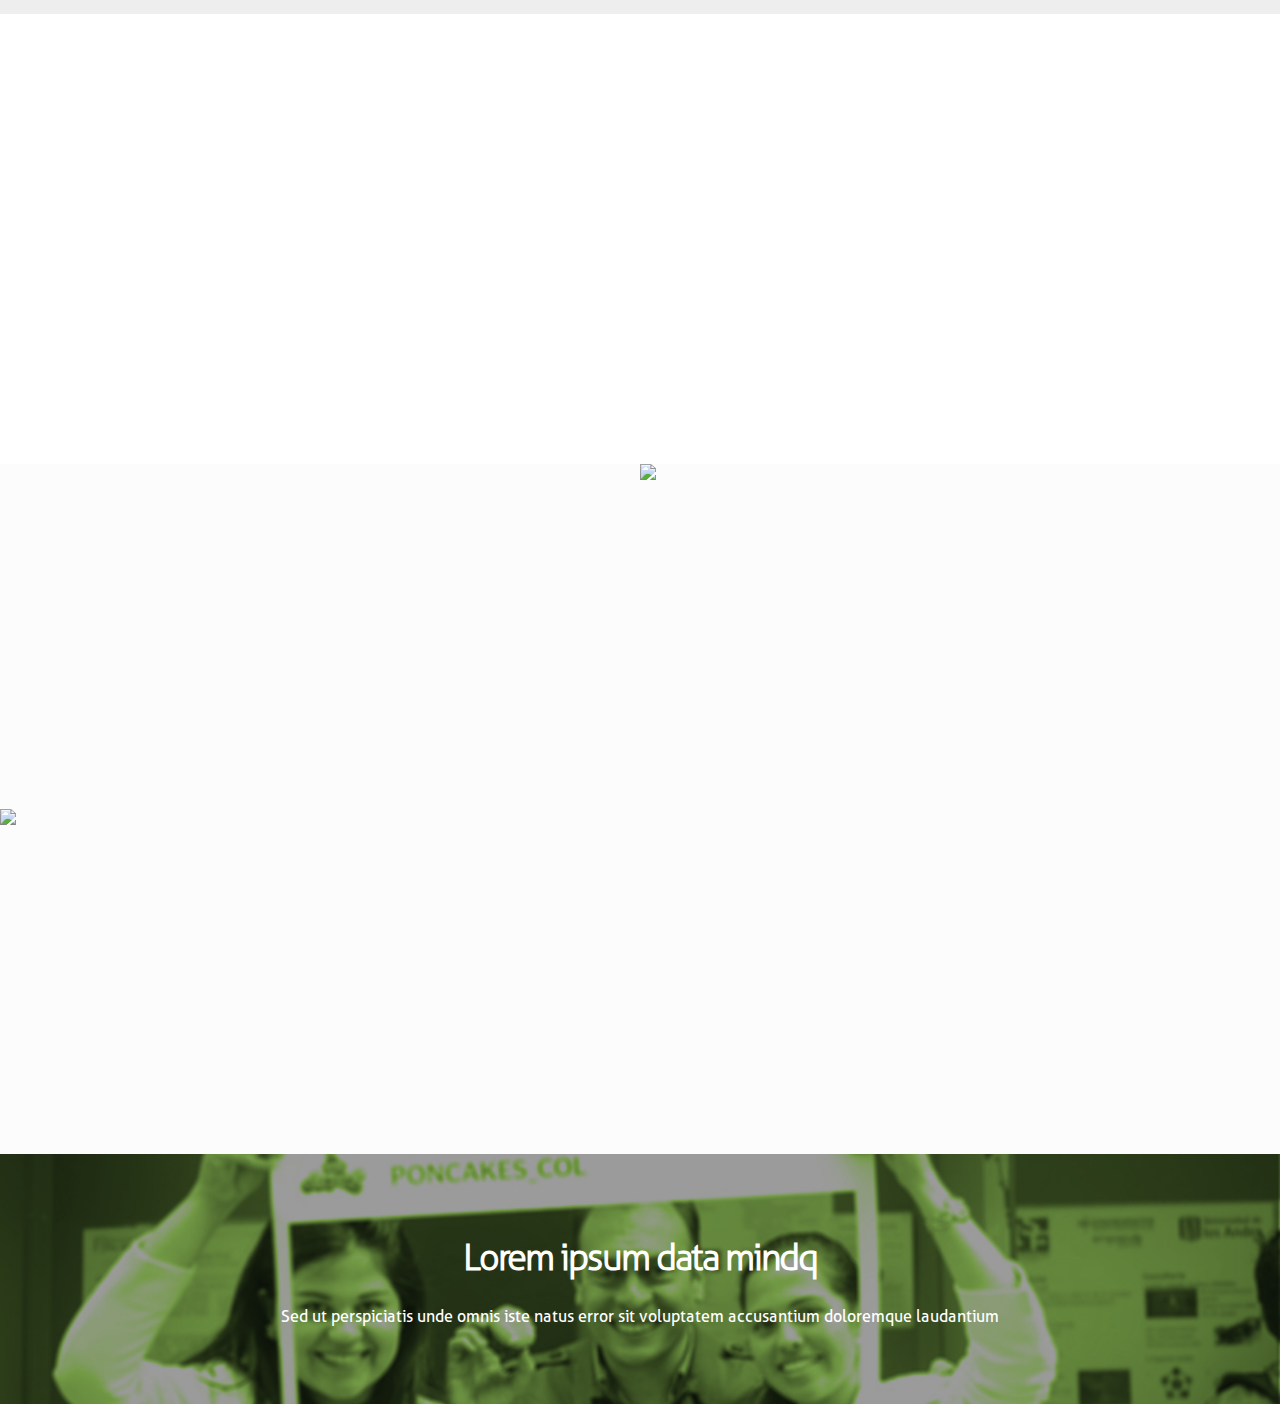
==== commit 452d179b: "cambios" ====
--- a/index.html
+++ b/index.html
@@ -128,7 +128,7 @@
 								<!-- Item del Nav -->
 								<div class="flex-lg-25">
 
-									<li class="li"><a class="a-nav text-white" href="#">Noticias</a></li>
+									<li class="li"><a class="a-nav text-white" href="#" >Noticias</a></li>
 
 								</div>
 
@@ -138,7 +138,7 @@
 
 					<!-- Contenedor de boton -->
 					<div class="flex-lg-20 layout-row aling-center justify-center">
-						<button class="btn-orange-main">Anotar mi idea</button>
+						<a class="btn-orange-main" style="margin: 0;text-decoration: none;color: white !important; height: 23px;" href="form.html">Anotar mi idea</a>
 					</div>
 				</div>
 			</div>
@@ -233,7 +233,7 @@
 
 					<li data-transition="fade">
 					
-						<img src="img/slides/image1.jpg" alt="">
+						<img src="img/slides/slide2.png" alt="">
 						
 						<div class="tp-caption sfr revolution-style-custom-2"
 
@@ -541,8 +541,9 @@
 
 		<section class="mod-call-to-action justify-center align-center layout-row">
 			<div class="flex-lg-10"></div>
-			<div class="flex-lg-80 text-center text-white">
-				<h2>Lorem ipsum data mind</h2>
+			<div class="flex-lg-80 text-center">
+				<h1 class="text-white">Lorem ipsum data mindq</h1>
+				<p class="text-white">Sed ut perspiciatis unde omnis iste natus error sit voluptatem accusantium doloremque laudantium</p>
 			</div>
 			<div class="flex-lg-10"></div>
 		</section>
--- a/css/grid_flex.css
+++ b/css/grid_flex.css
@@ -170,6 +170,7 @@
 	.flex-lg-85{-webkit-flex:1 1 85%;-ms-flex:1 1 85%;flex:1 1 85%;max-width:85%;max-height:100%;box-sizing:border-box;word-wrap:break-word}
 	.flex-lg-90{-webkit-flex:1 1 90%;-ms-flex:1 1 90%;flex:1 1 90%;max-width:90%;max-height:100%;box-sizing:border-box;word-wrap:break-word}
 	.flex-lg-95{-webkit-flex:1 1 95%;-ms-flex:1 1 95%;flex:1 1 95%;max-width:95%;max-height:100%;box-sizing:border-box;word-wrap:break-word}
+	.flex-lg-100{-webkit-flex:1 1 100%;-ms-flex:1 1 100%;flex:1 1 100%;max-width:100%;max-height:100%;box-sizing:border-box;word-wrap:break-word}
 	}
 	.mod-texto{margin:1.5em 0}
 	.content-img-big{overflow:hidden;text-align:center}
--- a/css/styles.css
+++ b/css/styles.css
@@ -1 +1 @@
-@font-face{font-family:'Aller light';src:url(fonts/Aller-Light.eot);src:url(fonts/Aller-Light.eot?#iefix) format('embedded-opentype'),url(fonts/Aller-Light.woff2) format('woff2'),url(fonts/Aller-Light.woff) format('woff'),url(fonts/Aller-Light.ttf) format('truetype'),url(fonts/Aller-Light.svg#Aller-Light) format('svg');font-weight:300;font-style:normal}@font-face{font-family:'Aller light italic';src:url(fonts/Aller-LightItalic.eot);src:url(fonts/Aller-LightItalic.eot?#iefix) format('embedded-opentype'),url(fonts/Aller-LightItalic.woff2) format('woff2'),url(fonts/Aller-LightItalic.woff) format('woff'),url(fonts/Aller-LightItalic.ttf) format('truetype'),url(fonts/Aller-LightItalic.svg#Aller-LightItalic) format('svg');font-weight:300;font-style:italic}@font-face{font-family:'Aller bold italic';src:url(fonts/Aller-BoldItalic.eot);src:url(fonts/Aller-BoldItalic.eot?#iefix) format('embedded-opentype'),url(fonts/Aller-BoldItalic.woff2) format('woff2'),url(fonts/Aller-BoldItalic.woff) format('woff'),url(fonts/Aller-BoldItalic.ttf) format('truetype'),url(fonts/Aller-BoldItalic.svg#Aller-BoldItalic) format('svg');font-weight:700;font-style:italic}@font-face{font-family:'Aller Bold';src:url(fonts/Aller-Bold.eot);src:url(fonts/Aller-Bold.eot?#iefix) format('embedded-opentype'),url(fonts/Aller-Bold.woff2) format('woff2'),url(fonts/Aller-Bold.woff) format('woff'),url(fonts/Aller-Bold.ttf) format('truetype'),url(fonts/Aller-Bold.svg#Aller-Bold) format('svg');font-weight:700;font-style:normal}@font-face{font-family:'Aller Display';src:url(fonts/AllerDisplay.eot);src:url(fonts/AllerDisplay.eot?#iefix) format('embedded-opentype'),url(fonts/AllerDisplay.woff2) format('woff2'),url(fonts/AllerDisplay.woff) format('woff'),url(fonts/AllerDisplay.ttf) format('truetype'),url(fonts/AllerDisplay.svg#AllerDisplay) format('svg');font-weight:400;font-style:normal}@font-face{font-family:'Aller Regular';src:url(fonts/Aller.eot);src:url(fonts/Aller.eot?#iefix) format('embedded-opentype'),url(fonts/Aller.woff2) format('woff2'),url(fonts/Aller.woff) format('woff'),url(fonts/Aller.ttf) format('truetype'),url(fonts/Aller.svg#Aller) format('svg');font-weight:400;font-style:normal}@font-face{font-family:'Aller Italic';src:url(fonts/Aller-Italic.eot);src:url(fonts/Aller-Italic.eot?#iefix) format('embedded-opentype'),url(fonts/Aller-Italic.woff2) format('woff2'),url(fonts/Aller-Italic.woff) format('woff'),url(fonts/Aller-Italic.ttf) format('truetype'),url(fonts/Aller-Italic.svg#Aller-Italic) format('svg');font-weight:400;font-style:italic}body,html{margin:0;padding:0;min-height:100%;height:100%}body{font-family:'Aller Regular',helvetica,sans-serif;color:rgba(0,0,0,.7)}nav{height:60px;position:fixed;top:0;left:0;right:0;z-index:1030;background:#fff;box-shadow:0 0 1px 1px rgba(0,0,0,.14),0 0 2px 2px rgba(0,0,0,.098),0 0 5px 1px rgba(0,0,0,.084)}ul.ul{list-style:none;padding-left:0;text-transform:capitalize;width:100%;margin:0}li.li{text-align:center;font-size:17px!important;font-family:'Aller Bold',helvetica,sans-serif;padding:.5em 0;overflow:hidden;cursor:pointer}a.a-nav{text-decoration:none;color:rgba(0,0,0,.6)!important}ul.ul-inner{overflow:hidden;max-height:0;padding-left:0;-webkit-transition:all .28s ease-in-out;-moz-transition:all .28s ease-in-out;-o-transition:all .28s ease-in-out;transition:all .28s ease-in-out;opacity:0;text-transform:capitalize;position:absolute;width:180px}li.li-inner{text-align:left;font-size:15px!important;padding:.8em 1.5em;overflow:hidden;opacity:.8}li.li-inner:hover{background:#eee}li.li>ul.ul-inner{display:block;list-style:none}li.li:hover>ul.ul-inner{margin-top:1.3em;padding:1em 0;overflow:hidden;max-height:600px;text-align:center;background:#fff;border:1px solid #eee;-webkit-transition:all .28s ease-in-out;-moz-transition:all .28s ease-in-out;-o-transition:all .28s ease-in-out;transition:all .28s ease-in-out;opacity:1;box-shadow:0 2px 5px 0 rgba(0,0,0,.26)}h1,h2,h3{color:#7dc926;font-family:'Aller Bold',helvetica,sans-serif}h1{font-size:36px;letter-spacing:-2px;font-family:'Aller light',helvetica,sans-serif}h1:first-letter,h2:first-letter,h3:first-letter,h4:first-letter,h5:first-letter{text-transform:uppercase}.text-left{text-align:left}.text-right{text-align:right}.text-justify{text-align:justify}.text-center{text-align:center}.text-uppercase{text-transform:uppercase}.text-capitalize{text-transform:capitalize}.text-lowercase{text-transform:lowercase}span.text-bold{font-family:'Aller Bold',helvetica,sans-serif}p{line-height:1.6em}p:first-letter{text-transform:uppercase}.text-white{color:#fff}span.meta-text{font-size:13px;color:rgba(0,0,0,.45)}a.link{font-size:13px}a:link{color:#7dc926}a:visited{color:#6eba17}.revolution-style-custom-2{color:rgba(255,255,255,.8);font-size:40px;font-family:'Aller bold italic',helvetica,sans-serif}.revolution-style-custom-1{font-family:'Aller Regular',helvetica,sans-serif;font-size:20px;color:rgba(255,255,255,.6)}.btn-revolution-slider{border:2px solid rgba(255,255,255,.7);padding:.7em 1.3em;color:rgba(255,255,255,.8)!important;font-size:16px!important}.section1{padding:3em;min-height:345px;background:#f8f8f8;overflow:hidden}.section2{min-height:450px;overflow:hidden}.section3{min-height:345px;overflow:hidden;background-color:#fcfcfc}.cont-circle-icono{width:90px;height:90px;border-radius:10em;background:#7dc926}.mod-call-to-action{height:250px;background-image:url(../img/bg1.jpg);background-size:cover;background-repeat:no-repeat;background-position:0 -15em}.btn-orange-main{border:none;background-color:#ff9200;font-family:'Aller Bold',helvetica,sans-serif;border-radius:10em;color:#fff;height:40px;font-size:16px;padding:.5em 1em;-webkit-transition:all .28s ease-in-out;-moz-transition:all .28s ease-in-out;-o-transition:all .28s ease-in-out;transition:all .28s ease-in-out;cursor:pointer;outline:0}.btn-orange-main:active{background-color:#e59304}.btn-white{text-decoration:none;border:2px solid #ff9200;padding:.7em 1.5em;color:#ff9200!important;border-radius:10em;font-family:'Aller Bold',helvetica,sans-serif}.btn-color{text-decoration:none;padding:.7em 1.5em;color:#fff!important;background-color:#7dc926;border-radius:10em}+@font-face{font-family:'Aller light';src:url(fonts/Aller-Light.eot);src:url(fonts/Aller-Light.eot?#iefix) format('embedded-opentype'),url(fonts/Aller-Light.woff2) format('woff2'),url(fonts/Aller-Light.woff) format('woff'),url(fonts/Aller-Light.ttf) format('truetype'),url(fonts/Aller-Light.svg#Aller-Light) format('svg');font-weight:300;font-style:normal}@font-face{font-family:'Aller light italic';src:url(fonts/Aller-LightItalic.eot);src:url(fonts/Aller-LightItalic.eot?#iefix) format('embedded-opentype'),url(fonts/Aller-LightItalic.woff2) format('woff2'),url(fonts/Aller-LightItalic.woff) format('woff'),url(fonts/Aller-LightItalic.ttf) format('truetype'),url(fonts/Aller-LightItalic.svg#Aller-LightItalic) format('svg');font-weight:300;font-style:italic}@font-face{font-family:'Aller bold italic';src:url(fonts/Aller-BoldItalic.eot);src:url(fonts/Aller-BoldItalic.eot?#iefix) format('embedded-opentype'),url(fonts/Aller-BoldItalic.woff2) format('woff2'),url(fonts/Aller-BoldItalic.woff) format('woff'),url(fonts/Aller-BoldItalic.ttf) format('truetype'),url(fonts/Aller-BoldItalic.svg#Aller-BoldItalic) format('svg');font-weight:700;font-style:italic}@font-face{font-family:'Aller Bold';src:url(fonts/Aller-Bold.eot);src:url(fonts/Aller-Bold.eot?#iefix) format('embedded-opentype'),url(fonts/Aller-Bold.woff2) format('woff2'),url(fonts/Aller-Bold.woff) format('woff'),url(fonts/Aller-Bold.ttf) format('truetype'),url(fonts/Aller-Bold.svg#Aller-Bold) format('svg');font-weight:700;font-style:normal}@font-face{font-family:'Aller Display';src:url(fonts/AllerDisplay.eot);src:url(fonts/AllerDisplay.eot?#iefix) format('embedded-opentype'),url(fonts/AllerDisplay.woff2) format('woff2'),url(fonts/AllerDisplay.woff) format('woff'),url(fonts/AllerDisplay.ttf) format('truetype'),url(fonts/AllerDisplay.svg#AllerDisplay) format('svg');font-weight:400;font-style:normal}@font-face{font-family:'Aller Regular';src:url(fonts/Aller.eot);src:url(fonts/Aller.eot?#iefix) format('embedded-opentype'),url(fonts/Aller.woff2) format('woff2'),url(fonts/Aller.woff) format('woff'),url(fonts/Aller.ttf) format('truetype'),url(fonts/Aller.svg#Aller) format('svg');font-weight:400;font-style:normal}@font-face{font-family:'Aller Italic';src:url(fonts/Aller-Italic.eot);src:url(fonts/Aller-Italic.eot?#iefix) format('embedded-opentype'),url(fonts/Aller-Italic.woff2) format('woff2'),url(fonts/Aller-Italic.woff) format('woff'),url(fonts/Aller-Italic.ttf) format('truetype'),url(fonts/Aller-Italic.svg#Aller-Italic) format('svg');font-weight:400;font-style:italic}body,html{margin:0;padding:0;min-height:100%;height:100%}body{font-family:'Aller Regular',helvetica,sans-serif;color:rgba(0,0,0,.7)}nav{height:60px;position:fixed;top:0;left:0;right:0;z-index:1030;background:#fff;box-shadow:0 0 1px 1px rgba(0,0,0,.14),0 0 2px 2px rgba(0,0,0,.098),0 0 5px 1px rgba(0,0,0,.084)}ul.ul{list-style:none;padding-left:0;text-transform:capitalize;width:100%;margin:0}li.li{text-align:center;font-size:17px!important;font-family:'Aller Bold',helvetica,sans-serif;padding:.5em 0;overflow:hidden;cursor:pointer}a.a-nav{text-decoration:none;color:rgba(0,0,0,.6)!important}ul.ul-inner{overflow:hidden;max-height:0;padding-left:0;-webkit-transition:all .28s ease-in-out;-moz-transition:all .28s ease-in-out;-o-transition:all .28s ease-in-out;transition:all .28s ease-in-out;opacity:0;text-transform:capitalize;position:absolute;width:180px}li.li-inner{text-align:left;font-size:15px!important;padding:.8em 1.5em;overflow:hidden;opacity:.8}li.li-inner:hover{background:#eee}li.li>ul.ul-inner{display:block;list-style:none}li.li:hover>ul.ul-inner{margin-top:1.3em;padding:1em 0;overflow:hidden;max-height:600px;text-align:center;background:#fff;border:1px solid #eee;-webkit-transition:all .28s ease-in-out;-moz-transition:all .28s ease-in-out;-o-transition:all .28s ease-in-out;transition:all .28s ease-in-out;opacity:1;box-shadow:0 2px 5px 0 rgba(0,0,0,.26)}h1,h2,h3{color:#7dc926;font-family:'Aller Bold',helvetica,sans-serif}h1{font-size:36px;letter-spacing:-2px;font-family:'Aller light',helvetica,sans-serif}h1:first-letter,h2:first-letter,h3:first-letter,h4:first-letter,h5:first-letter{text-transform:uppercase}.text-left{text-align:left}.text-right{text-align:right}.text-justify{text-align:justify}.text-center{text-align:center}.text-uppercase{text-transform:uppercase}.text-capitalize{text-transform:capitalize}.text-lowercase{text-transform:lowercase}span.text-bold{font-family:'Aller Bold',helvetica,sans-serif}p{line-height:1.6em}p:first-letter{text-transform:uppercase}.text-white{color:#fff!important}span.meta-text{font-size:13px;color:rgba(0,0,0,.45)}a.link{font-size:13px}a:link{color:#7dc926}a:visited{color:#6eba17}.revolution-style-custom-2{color:rgba(255,255,255,.8);font-size:40px;font-family:'Aller bold italic',helvetica,sans-serif}.revolution-style-custom-1{font-family:'Aller Regular',helvetica,sans-serif;font-size:20px;color:rgba(255,255,255,.6)}.btn-revolution-slider{border:2px solid rgba(255,255,255,.7);padding:.7em 1.3em;color:rgba(255,255,255,.8)!important;font-size:16px!important}.section1{padding:3em;min-height:345px;background:#f8f8f8;overflow:hidden}.section2{min-height:450px;overflow:hidden}.section3{min-height:345px;overflow:hidden;background-color:#fcfcfc}.cont-circle-icono{width:90px;height:90px;border-radius:10em;background:#7dc926}.mod-call-to-action{height:250px;background-image:url(../img/bg1.jpg);background-size:cover;background-repeat:no-repeat;background-position:0 -15em}.btn-orange-main{border:none;background-color:#ff9200;font-family:'Aller Bold',helvetica,sans-serif;border-radius:10em;color:#fff!important;height:40px;font-size:16px;padding:.5em 1em;-webkit-transition:all .28s ease-in-out;-moz-transition:all .28s ease-in-out;-o-transition:all .28s ease-in-out;transition:all .28s ease-in-out;cursor:pointer;outline:0}.btn-orange-main:active{background-color:#e59304}.btn-white{text-decoration:none;border:2px solid #ff9200;padding:.7em 1.5em;color:#ff9200!important;border-radius:10em;font-family:'Aller Bold',helvetica,sans-serif}.btn-color{text-decoration:none;padding:1em 1.5em;color:#fff!important;background-color:#7dc926;border-radius:10em}input[type=text]{background:0 0;padding:.7em 1.2em;font-family:'Aller Regular',helvetica,sans-serif;color:rgba(0,0,0,.7);font-size:17px;outline:0;border:2px solid #eee;width:92%;border-radius:5em;-webkit-transition:all 1s ease-in-out;-moz-transition:all 1s ease-in-out;-o-transition:all 1s ease-in-out;transition:all 1s ease-in-out;text-transform:capitalize}input[type=text]:focus{border:2px solid #7dc926}input[type=text]:first-letter{text-transform:uppercase}textarea{background:0 0;padding:.7em 1.2em;font-family:'Aller light',helvetica,sans-serif;font-size:15px;outline:0;border:2px solid #eee;resize:none;width:92%;border-radius:1em;-webkit-transition:all 1s ease-in-out;-moz-transition:all 1s ease-in-out;-o-transition:all 1s ease-in-out;transition:all 1s ease-in-out;min-height:80px}textarea:focus{border:2px solid #7dc926}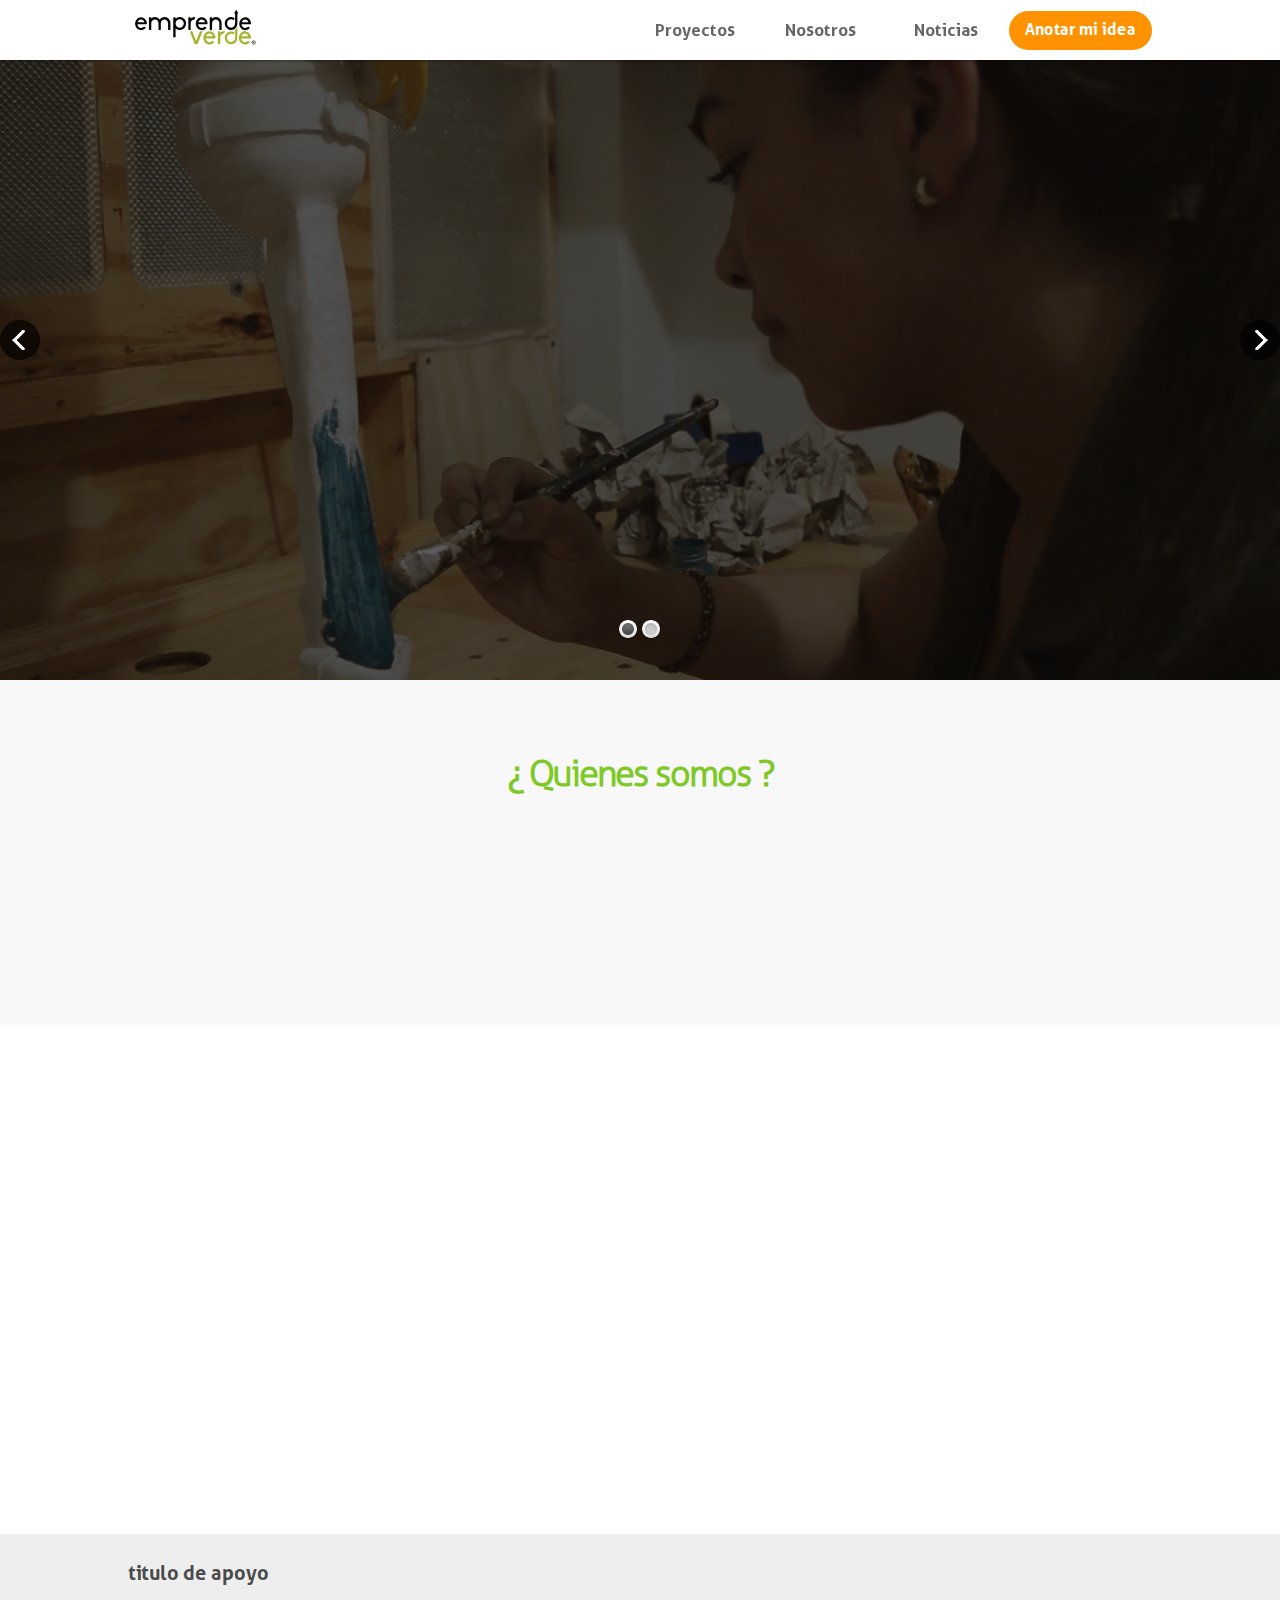
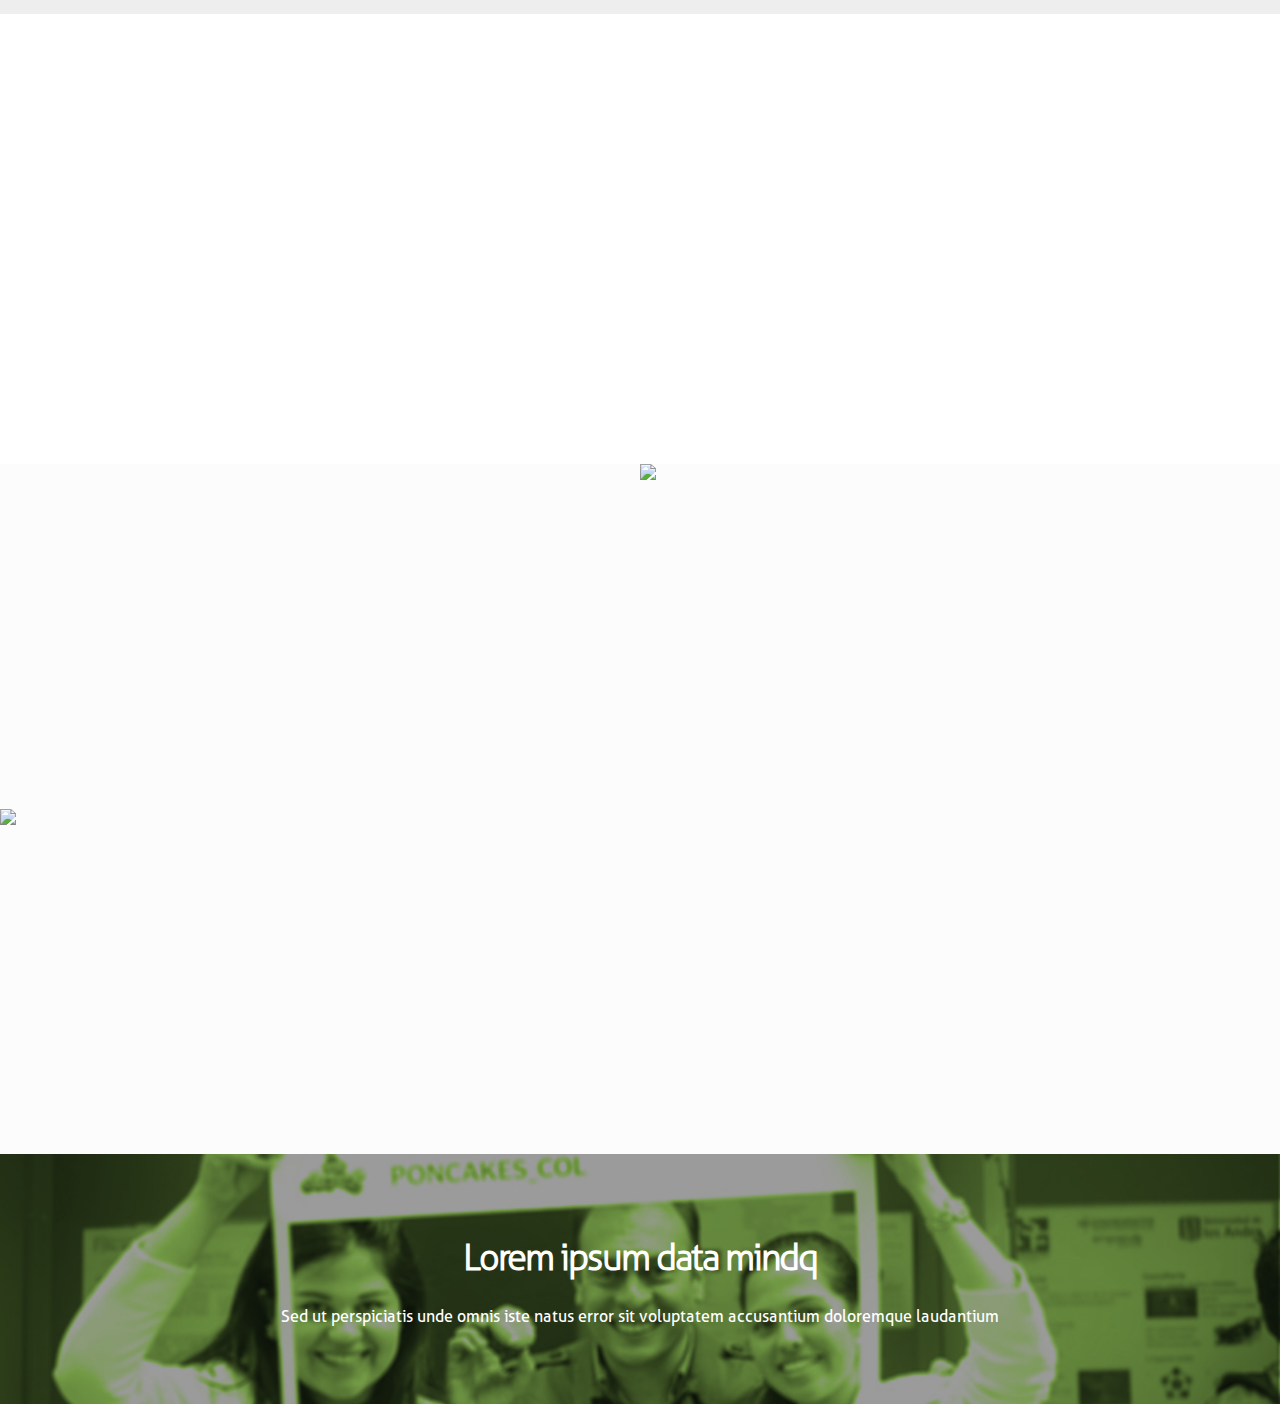
==== commit c3237e50: "camb" ====
--- a/index.html
+++ b/index.html
@@ -159,7 +159,7 @@
 
 					<li data-transition="fade">
 							
-						<img src="img/slides/image1.jpg" alt="">
+						<img src="img/slides/slide1.png" alt="">
 						
 						
 						
@@ -327,7 +327,7 @@
 				
 				<div class="flex-lg-45 reveal-left">
 				
-					<h1>título primer nivel</h1>
+					<h1>Item principal</h1>
 					
 					
 					<p>Sed ut perspiciatis unde omnis iste natus <span class="text-bold">error sit voluptatem accusantium</span> doloremque laudantium, totam 
@@ -344,7 +344,7 @@
 				</div>
 				
 				<div class="flex-lg-45 reveal-right" style="background:#eee;">
-					<img src="http://lapostanoticias.com.uy/inicio/wp-content/uploads/2015/07/ddd.jpg" style="width:100%;">
+					<img src="img/img1.png" style="width:100%;">
 				</div>
 			</div>
 			<div class="flex-lg-10"></div>
